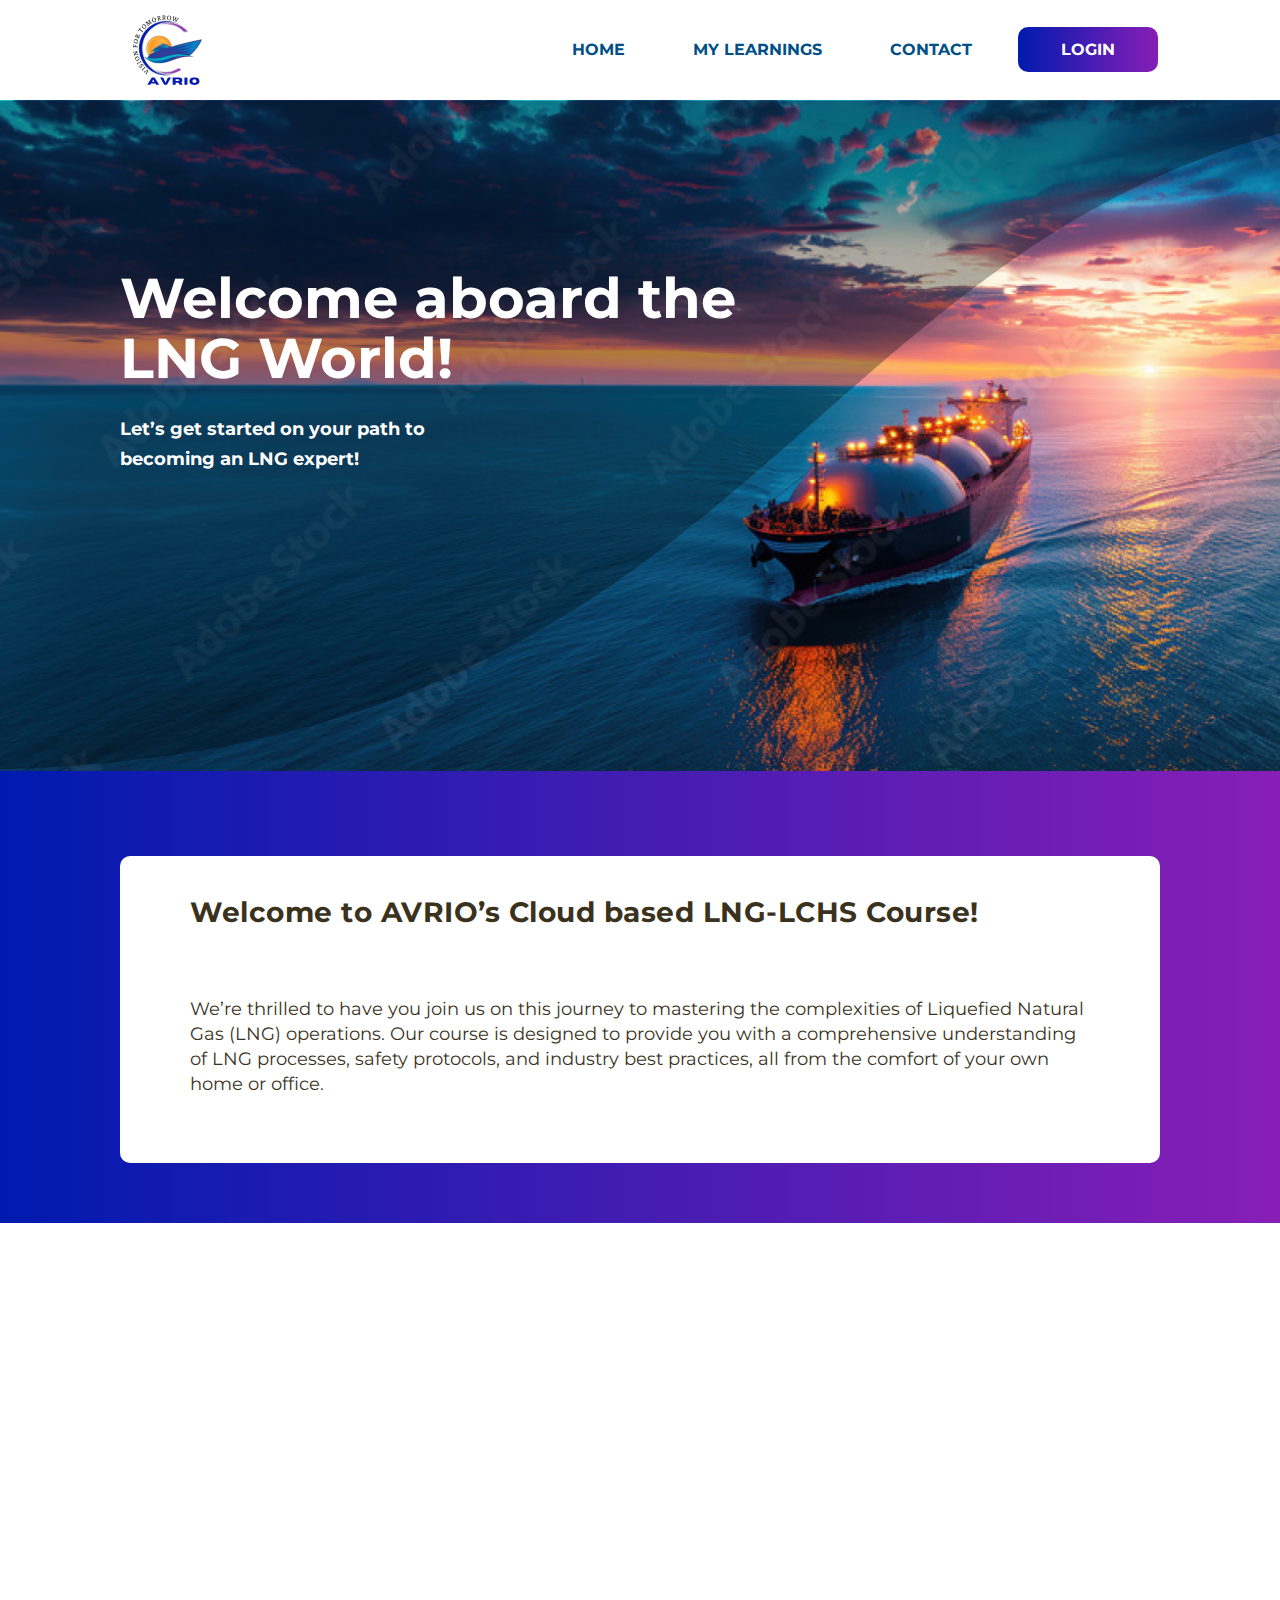
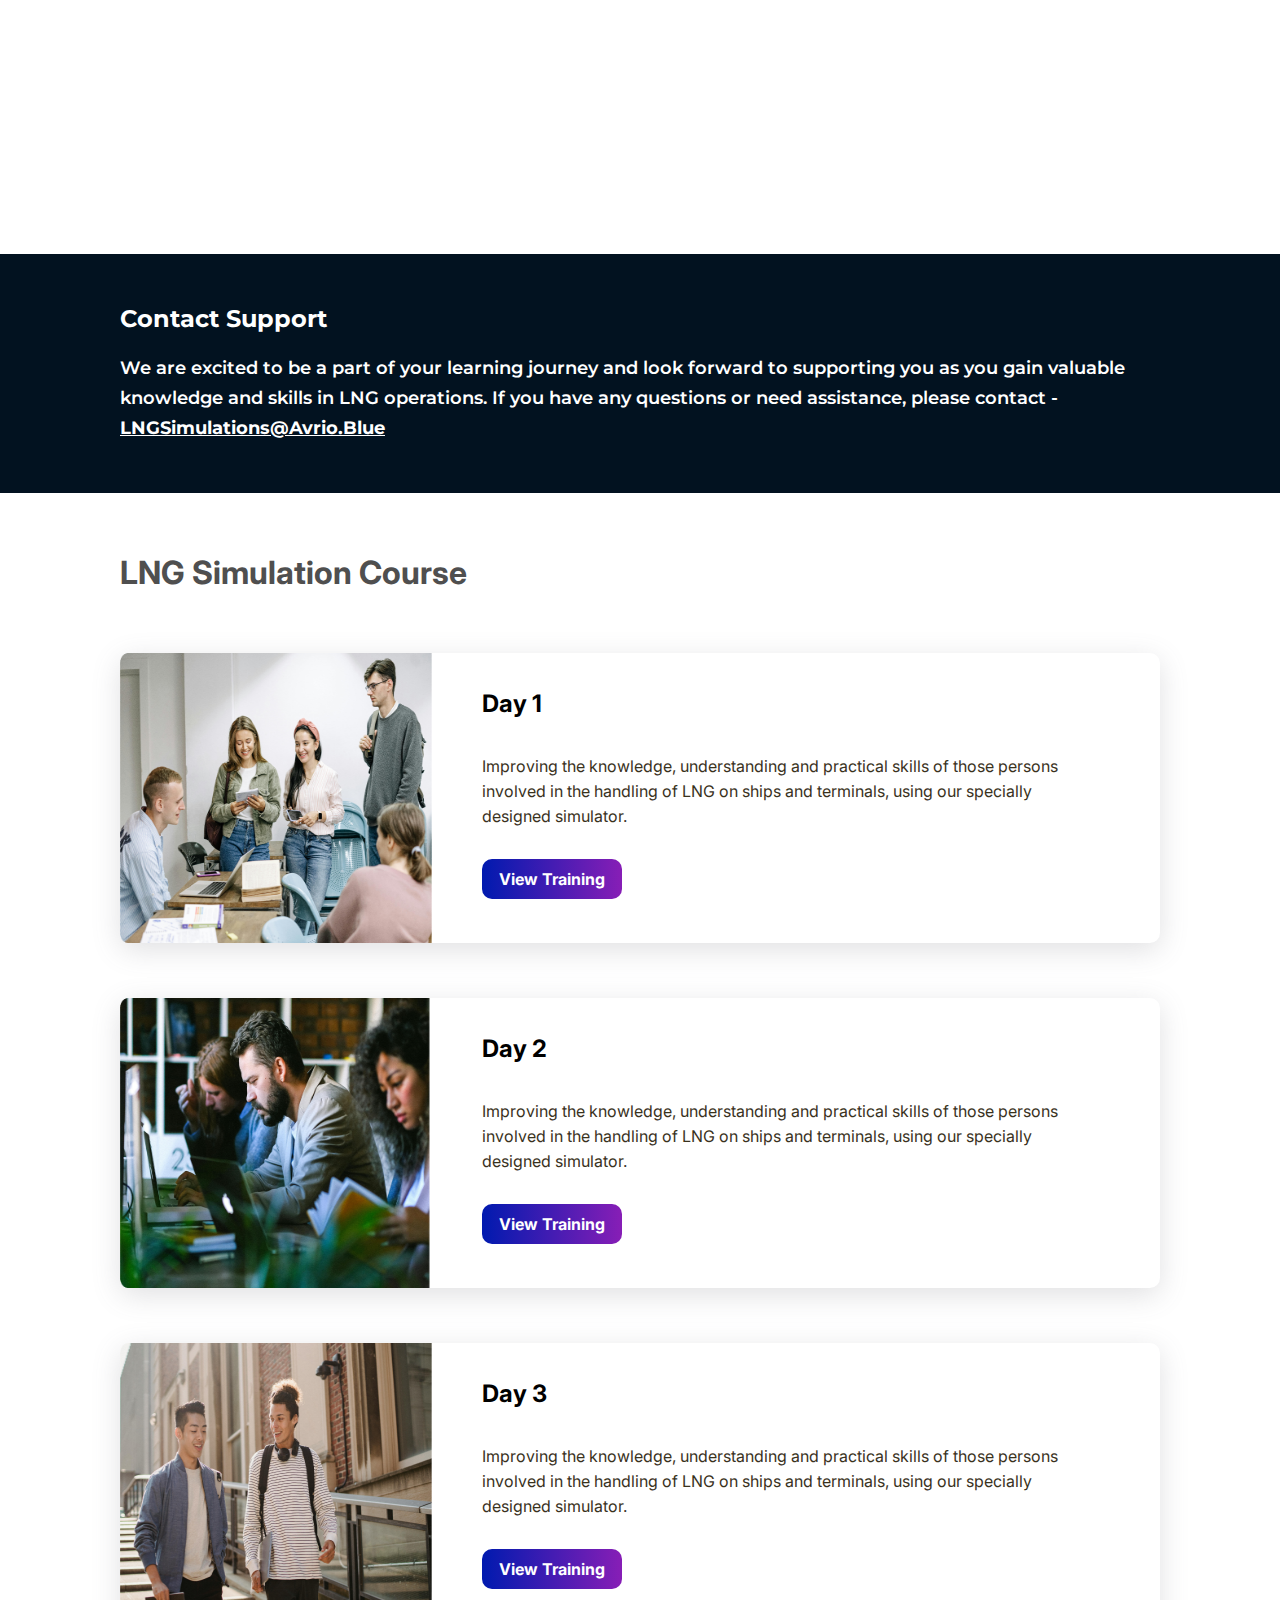
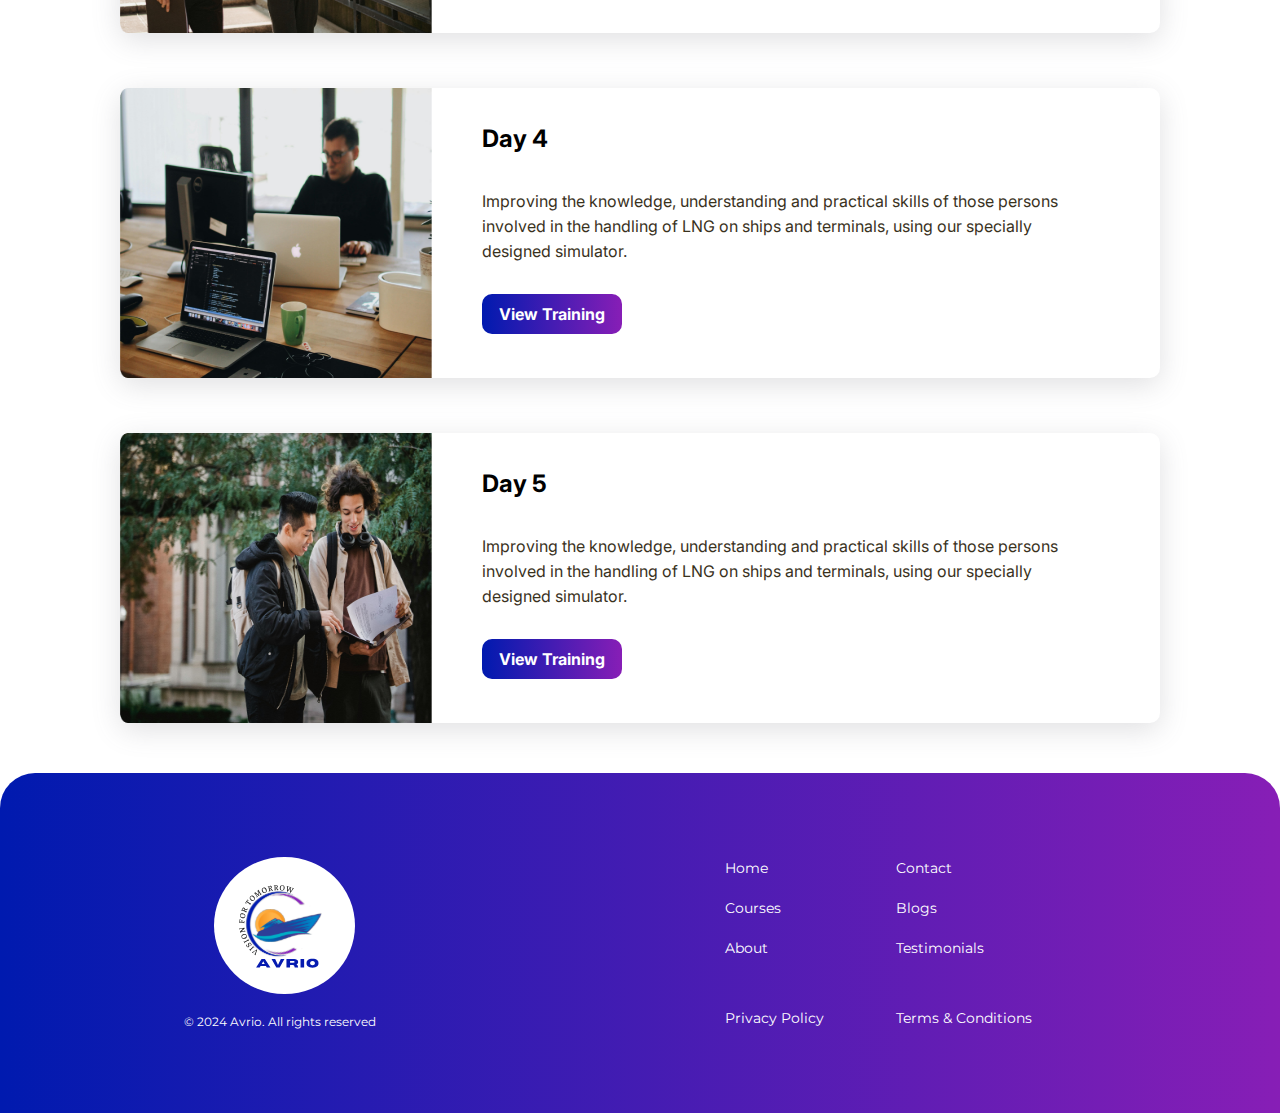
==== course-home.html @ f746afde "styles" ====
<!DOCTYPE html>
<html lang="en">

<head>
    <meta charset="UTF-8">
    <meta name="viewport" content="width=device-width, initial-scale=1.0">
    <title>Course home</title>
    <link rel="stylesheet" href="./styles.css" />
    <link rel="stylesheet" href="https://cdnjs.cloudflare.com/ajax/libs/font-awesome/6.4.0/css/all.min.css">
    <link rel="preconnect" href="https://fonts.googleapis.com">
    <link rel="preconnect" href="https://fonts.gstatic.com" crossorigin>
    <link href="https://fonts.googleapis.com/css2?family=Montserrat:ital,wght@0,100..900;1,100..900&display=swap"
        rel="stylesheet">

    <link rel="preconnect" href="https://fonts.googleapis.com">
    <link rel="preconnect" href="https://fonts.gstatic.com" crossorigin>
    <link
        href="https://fonts.googleapis.com/css2?family=Inter:ital,opsz,wght@0,14..32,100..900;1,14..32,100..900&display=swap"
        rel="stylesheet">
    <link rel="stylesheet" href="https://cdnjs.cloudflare.com/ajax/libs/font-awesome/5.15.4/css/all.min.css">

    <link rel="stylesheet" href="./style.css" />
</head>

<body>
    <nav class="nav">
        <img src="./assets/avrio-logo.svg" alt="">
        <ul>
          <li><a href="./home.html">HOME</a></li>
          <li><a href="./course.html">MY LEARNINGS</a></li>
          <li><a href="./home.html">CONTACT</a></li>
          <li><a href="#">LOGIN</a></li>
        </ul>
        <div class="humbargar">
          <div class="line1"></div>
          <div class="line2"></div>
          <div class="line3"></div>
        </div>
      </nav>


    <!-- hero -->
    <section style="position: relative;">
        <div class="home-2-banner" style="position: relative;">
            <svg xmlns="http://www.w3.org/2000/svg" width="100%" height="100%" fill="none"
                class="absolute bottom-0 left-0">
                <path d="M1540 1C764 3.66758 847.5 704 -111 668.5V341.25V1H1540Z" fill="black" fill-opacity="0.3"
                    stroke="none" />
            </svg>
            <div class="home-hero-text">
                <h1 class="text-white text-[56px] font-bold font-['Montserrat'] leading-[60px] w-[70%]">
                    Welcome aboard the LNG World!
                </h1>
                <p class=" text-white text-lg font-bold font-['Montserrat'] leading-[30px] py-[26px] w-[40%]">
                    Let’s get started on your path to becoming an LNG expert!
                </p>
            </div>
        </div>
    </section>

    <!-- about -->
    <section class="about">
        <div class="wrapper">
            <div class="aboutcontent home2-about" style="margin-top: 0;">
                <h3>
                    Welcome to AVRIO’s Cloud based LNG-LCHS Course!
                </h3>
                <p class="bodycontent">
                    We’re thrilled to have you join us on this journey to mastering the complexities of Liquefied
                    Natural Gas (LNG) operations. Our course is designed to provide you with a comprehensive
                    understanding of LNG processes, safety protocols, and industry best practices, all from the comfort
                    of your own home or office.
                </p>
            </div>
        </div>
    </section>

    <!-- change content on hover -->
    <section>
        <div class="content-container content-bg">
            <div class="left-side">
                <div class="left-heading">What to Expect</div>
                <div class="topic" data-target="topic1">
                    <div class="topic-text">
                        <p>In-Depth Modules
                        </p>
                        <div style="width: 36px; height:36px; color: white; border:2px solid white; border-radius: 50px;  display: flex; justify-content: center; align-items: center; font-weight: 900; transition: transform 0.5s ease; font-family: 'Font Awesome 5 Free';"
                            class="icon">
                            <i class="fas fa-chevron-right"></i>
                        </div>
                    </div>
                </div>
                <div class="topic" data-target="topic2">
                    <div class="topic-text">
                        <p>Interactive
                            Learning</p>
                        <div style="width: 36px; height:36px; color: white; border:2px solid white; border-radius: 50px;  display: flex; justify-content: center; align-items: center; font-weight: 900; transition: transform 0.5s ease; font-family: 'Font Awesome 5 Free';"
                            class="icon">
                            <i class="fas fa-chevron-right"></i>
                        </div>
                    </div>
                </div>
                <div class="topic" data-target="topic3">
                    <div class="topic-text">
                        <p>Flexible Access</p>
                        <div style="width: 36px; height:36px; color: white; border:2px solid white; border-radius: 50px;  display: flex; justify-content: center; align-items: center; font-weight: 900; transition: transform 0.5s ease; font-family: 'Font Awesome 5 Free';"
                            class="icon">
                            <i class="fas fa-chevron-right"></i>
                        </div>
                    </div>
                </div>
                <div class="topic" data-target="topic4" style="border: none;">
                    <div class="topic-text">
                        <p>Certification</p>
                        <div style="width: 36px; height:36px; color: white; border:2px solid white; border-radius: 50px;  display: flex; justify-content: center; align-items: center; font-weight: 900; transition: transform 0.5s ease; font-family: 'Font Awesome 5 Free';"
                            class="icon">
                            <i class="fas fa-chevron-right"></i>
                        </div>
                    </div>
                </div>
            </div>

            <div class="right-side home2-right-gap">
                <div id="topic1" class="right-side-content active">
                    <div class="right-text">
                        <img src="./assets/homework 1.svg" />
                        <h2>In Depth Modules</h2>
                        <p>Our course covers key topics including all LNG operations that are undertaken on the life
                            cycle of a LNG carrier from its Delivery to the Dry dock. Each Day’s module is crafted to
                            deliver detailed insights and practical knowledge essential for anyone working onboard or
                            interested to learn the operations on a LNG Tanker.  </p>
                    </div>
                </div>
                <div id="topic2" class="right-side-content">
                    <div class="right-text">
                        <img src="./assets/Vector.svg" />
                        <h2>Interactive Learning</h2>
                        <p>
                            Engage with interactive content such as Instructional videos and planned simulations that
                            will enhance your learning experience. You will be guided on the finer points that must be
                            kept in mind while carrying out the operations. Our state-of-the-art simulations provide
                            hands-on practice in a virtual environment, allowing you to apply what you’ve learned here
                            in real-world scenarios </p>
                    </div>
                </div>
                <div id="topic3" class="right-side-content">
                    <div class="right-text">
                        <img src="./assets/access-control 1.svg" />
                        <h2>Flexible Access</h2>
                        <p>Enjoy the freedom to learn at your own pace. Our online platform is accessible 24/7, allowing
                            you to fit your learning around your schedule. Whether you’re onboard a vessel or at home,
                            you can progress through the course in a way that works best for you. </p>
                    </div>
                </div>
                <div id="topic4" class="right-side-content">
                    <div class="right-text">
                        <img src="./assets/certificate 1.svg" />
                        <h2>Certification</h2>
                        <p>Upon completion of the course, you will be awarded the certificate that validates proper
                            completion of the course and your expertise in LNG operations. Summary and working trends of
                            each Exercise will also be provided. This credential can enhance your professional profile
                            and understanding to develop further excellence in the field. </p>
                    </div>
                </div>
            </div>
        </div>



        <!-- for tablets -->
        <section class="keybenefit-section content-bg">
            <div class="key-left-heading">What to Expect</div>
    
            <div class="key-accordion">
                <div class="key-accordion-item">
                    <div class="key-accordion-title">
                        In-Depth Modules
                        <div style="width: 36px; height:36px; color: white; border:2px solid white; border-radius: 50px;  display: flex; justify-content: center; align-items: center; font-weight: 900; transition: transform 0.5s ease; font-family: 'Font Awesome 5 Free';"
                            class="icon">
                            <i class="fas fa-chevron-down"></i>
                        </div>
                    </div>
                    <div class="key-accordion-content">
                        <div class="key-right-text">
    
                            <img src="./assets/homework 1.svg" />
                            <p>Our course covers key topics including all LNG operations that are undertaken on the life
                                cycle of a LNG carrier from its Delivery to the Dry dock. Each Day’s module is crafted to
                                deliver detailed insights and practical knowledge essential for anyone working onboard or
                                interested to learn the operations on a LNG Tanker.  </p>
                        </div>
                    </div>
                </div>
    
                <div class="key-accordion-item">
                    <div class="key-accordion-title">
                        Interactive Learning
                        <div style="width: 36px; height:36px; color: white; border:2px solid white; border-radius: 50px;  display: flex; justify-content: center; align-items: center; font-weight: 900; transition: transform 0.5s ease; font-family: 'Font Awesome 5 Free';"
                            class="icon">
                            <i class="fas fa-chevron-down"></i>
                        </div>
                    </div>
                    <div class="key-accordion-content">
                        <div class="key-right-text">
    
                            <img src="./assets/Vector.svg" />
                            <p>
                                Engage with interactive content such as Instructional videos and planned simulations that
                                will enhance your learning experience. You will be guided on the finer points that must be
                                kept in mind while carrying out the operations. Our state-of-the-art simulations provide
                                hands-on practice in a virtual environment, allowing you to apply what you’ve learned here
                                in real-world scenarios </p>
                        </div>
                    </div>
                </div>
    
                <div class="key-accordion-item">
                    <div class="key-accordion-title">
                        Flexible Access
                        <div style="width: 36px; height:36px; color: white; border:2px solid white; border-radius: 50px;  display: flex; justify-content: center; align-items: center; font-weight: 900; transition: transform 0.5s ease; font-family: 'Font Awesome 5 Free';"
                            class="icon">
                            <i class="fas fa-chevron-down"></i>
                        </div>
                    </div>
                    <div class="key-accordion-content">
                        <div class="key-right-text">
    
                            <img src="./assets/access-control 1.svg" />
                            <p>Enjoy the freedom to learn at your own pace. Our online platform is accessible 24/7, allowing
                                you to fit your learning around your schedule. Whether you’re onboard a vessel or at home,
                                you can progress through the course in a way that works best for you. </p>
                        </div>
                    </div>
                </div>
    
                <div class="key-accordion-item">
                    <div class="key-accordion-title">
                        Certification
                        <div style="width: 36px; height:36px; color: white; border:2px solid white; border-radius: 50px;  display: flex; justify-content: center; align-items: center; font-weight: 900; transition: transform 0.5s ease; font-family: 'Font Awesome 5 Free';"
                            class="icon">
                            <i class="fas fa-chevron-down"></i>
                        </div>
                    </div>
                    <div class="key-accordion-content">
                        <div class="key-right-text">
    
                            <img src="./assets/certificate 1.svg" />
                            <p>Upon completion of the course, you will be awarded the certificate that validates proper
                                completion of the course and your expertise in LNG operations. Summary and working trends of
                                each Exercise will also be provided. This credential can enhance your professional profile
                                and understanding to develop further excellence in the field. </p>
                        </div>
                    </div>
                </div>
            </div>
        </section>

        <div class="contact-support">
            <h4 class="contact-support-title">Contact Support</h4>
            <div>
                <span class="contact-support-text">
                    We are excited to be a part of your learning journey and look forward to supporting you as you gain
                    valuable knowledge and skills in LNG operations. If you have any questions or need assistance,
                    please contact -
                </span>
                <span class="contact-support-email">
                    LNGSimulations@Avrio.Blue
                </span>
            </div>
        </div>
    </section>
    <!-- simulation courses -->

    <section class="simulation-course">
        <h2 class="heading">LNG
            Simulation Course</h2>
        <div class="simulation-course-div">
            <div class="course-div">
                <div class="course-img-div">
                    <img src="./assets/day1.png" style="height: 100%; width: 100%;" />
                </div>
                <div class="course-text-div">
                    <h2>Day 1</h2>
                    <p>Improving the knowledge,
                        understanding and practical skills of those persons involved in the handling of LNG on ships and
                        terminals, using our specially designed simulator.</p>
                    <div class="button-container">
                        <div class="button-background"></div>
                        <div class="button-text">View Training</div>
                    </div>
                </div>
            </div>

            <div class="course-div">
                <div class="course-img-div">
                    <img src="./assets/day2.png" style="height: 100%; width: 100%;" />
                </div>
                <div class="course-text-div">
                    <h2>Day 2</h2>
                    <p class="w-[587.35px] text-[#3a321d] text-base font-normal font-['Inter'] leading-[25px]">Improving
                        the knowledge,
                        understanding and practical skills of those persons involved in the handling of LNG on ships and
                        terminals, using our specially designed simulator.</p>
                    <div class="button-container">
                        <div class="button-background"></div>
                        <div class="button-text">View Training</div>
                    </div>
                </div>
            </div>

            <div class="course-div">
                <div class="course-img-div">
                    <img src="./assets/day3.png" style="height: 100%; width: 100%;" />
                </div>
                <div class="course-text-div">
                    <h2>Day 3</h2>
                    <p>Improving the knowledge,
                        understanding and practical skills of those persons involved in the handling of LNG on ships and
                        terminals, using our specially designed simulator.</p>
                    <div class="button-container">
                        <div class="button-background"></div>
                        <div class="button-text">View Training</div>
                    </div>
                </div>
            </div>

            <div class="course-div">
                <div class="course-img-div">
                    <img src="./assets/day4.png" style="height: 100%; width: 100%;" />
                </div>
                <div class="course-text-div">
                    <h2>Day 4</h2>
                    <p>Improving the knowledge,
                        understanding and practical skills of those persons involved in the handling of LNG on ships and
                        terminals, using our specially designed simulator.</p>
                    <div class="button-container">
                        <div class="button-background"></div>
                        <div class="button-text">View Training</div>
                    </div>
                </div>
            </div>

            <div class="course-div">
                <div class="course-img-div">
                    <img src="./assets/day5.png" style="height: 100%; width: 100%;" />
                </div>
                <div class="course-text-div">
                    <h2>Day 5</h2>
                    <p>Improving the knowledge,
                        understanding and practical skills of those persons involved in the handling of LNG on ships and
                        terminals, using our specially designed simulator.</p>
                    <div class="button-container">
                        <div class="button-background"></div>
                        <div class="button-text">View Training</div>
                    </div>
                </div>
            </div>
        </div>
    </section>


    <!-- footer -->
    <footer>
        <div class="wrapper">
            <div class="row">
                <div class="col1">
                    <img src="./assets/avrio-logo.svg" alt="logo">
                    <p class="bodycontent">© 2024 Avrio. All rights reserved</p>
                </div>

                <div class="col2">
                    <ul class="quicklink">
                        <li class="text-white text-sm font-normal font-['Montserrat'] leading-10"><a href="#">Home</a>
                        </li>
                        <li class="text-white text-sm font-normal font-['Montserrat'] leading-10"><a
                                href="#">Courses</a></li>
                        <li class="text-white text-sm font-normal font-['Montserrat'] leading-10"> <a href="#">About</a>
                        </li>
                        <li class="text-white text-sm font-normal font-['Montserrat'] leading-10"> <a href="#">Privacy
                                Policy</a></li>

                    </ul>
                </div>
                <div class="col3">
                    <ul class="quicklink">
                        <li class="text-white text-sm font-normal font-['Montserrat'] leading-10"><a
                                href="#">Contact</a></li>
                        <li class="text-white text-sm font-normal font-['Montserrat'] leading-10"><a href="#">Blogs</a>
                        </li>
                        <li class="text-white text-sm font-normal font-['Montserrat'] leading-10"> <a
                                href="#">Testimonials</a></li>
                        <li class="text-white text-sm font-normal font-['Montserrat'] leading-10"> <a href="#">Terms &
                                Conditions</a></li>

                    </ul>
                </div>
            </div>
        </div>
    </footer>








    <script src="./script.js"></script>
    <script>
        // JavaScript to handle topic switching
        const topics = document.querySelectorAll('.left-side .topic');
        const contents = document.querySelectorAll('.right-side-content');

        // Default content (first topic)
        const defaultContent = document.querySelector('#topic1');
        const defaultTopic = document.querySelector('[data-target="topic1"]');
        defaultContent.classList.add('active');
        defaultTopic.classList.add('rotated');

        topics.forEach(topic => {
            topic.addEventListener('mouseover', function () {
                const targetId = this.getAttribute('data-target');

                // Remove active and rotated classes from all topics
                topics.forEach(t => {
                    t.classList.remove('rotated');
                });
                contents.forEach(content => {
                    content.classList.remove('active');
                });

                // Add active class to the target content and rotated class to the hovered topic
                document.getElementById(targetId).classList.add('active');
                this.classList.add('rotated');
            });

            topic.addEventListener('mouseleave', function () {
                // Show the default content again when mouse leaves
                contents.forEach(content => {
                    content.classList.remove('active');
                });
                defaultContent.classList.add('active');

                // Ensure only the default topic has the rotated class
                topics.forEach(t => {
                    t.classList.remove('rotated');
                });
                defaultTopic.classList.add('rotated');
            });
        });





        // navbar
        let button=document.querySelector(".humbargar");
let menu=document.querySelector(".nav ul");
button.addEventListener("click", ()=>{
  menu.classList.toggle("display");
  button.children[0].classList.toggle("toggle1");
  button.children[1].classList.toggle("toggle2");
  button.children[2].classList.toggle("toggle3");
});

    </script>
</body>

</html>
---- style.css ----
* {
    padding: 0;
    margin: 0;
    box-sizing: border-box;
  }

  body{
    overflow-x: hidden;
  }
  /* 
  .custom-nav {
    height: 99px;
    background-color: white;
    backdrop-filter: blur(30px);
    display: flex;
    justify-content: space-between;
    padding-left: 7rem;
    padding-right: 7rem;
    align-items: center;
    margin-left: auto;
    margin-right: auto;
    position: fixed; 
    top: 0; 
    width: 100%; 
    z-index: 1000;
  }
  
  .logo {
      width: 103.56px;
      height: 101.56px;
    }
  
  .nav-links-container {
    display: flex;
    gap: 40px;
    align-items: center;
    justify-content: center;
    height: 29px;
  }
  
  .nav-links {
    list-style: none;
    display: flex;
    flex-direction: row;
    gap: 60px;
  }
  
  .nav-item {
    width: auto;
    height: 29px;
    text-align: center;
    color: #005087;
    font-size: 1rem;
    font-weight: bold;
    font-family: "Montserrat", sans-serif;
  }
  
  .nav-item a {
    text-decoration: none;
    color: #005087;
  }
  
  .login-button {
    width: 140px;
    height: 45px;
    background: linear-gradient(to right, #001aaf, #871eb6);
    border-radius: 10px;
    text-align: center;
    color: white;
    font-size: 1rem;
    font-weight: bold;
    font-family: "Montserrat", sans-serif;
    border: none;
    cursor: pointer;
    display: flex;
    justify-content: center;
    align-items: center;
  } */
  
  /* hero section */
  
  .hero {
    margin-top: 100px;
    position: relative;
  }
  
  .banner {
    background-image: url("./assets/ship.png");
    background-repeat: no-repeat;
    background-position: center;
    background-size: cover;
    position: relative;
    /* height: 671px; */
    height: 90vh;
  }
  
  .hero-svg {
    position: absolute;
    bottom: 0;
    left: 0;
  }
  
  .hero-text {
    position: absolute;
    top: 25%;
    left: 0;
    margin-left: 120px;
    z-index: 20;
    color: white;
  }
  
  .hero-text h1 {
    color: white;
    font-size: 56px;
    font-weight: bold;
    font-family: "Montserrat", sans-serif;
    line-height: 60px;
    padding-bottom: 26px;
  }
  
  .hero-text h3 {
    color: white;
    font-size: 18px;
    font-weight: normal;
    font-family: "Montserrat", sans-serif;
    line-height: 30px;
    padding-bottom: 56px;
    width: 60%;
  }
  
  /* button */
  .button-container {
    width: 140px;
    height: 40px;
    position: relative;
  }
  
  .button-background {
    width: 100%;
    height: 100%;
    position: absolute;
    background: linear-gradient(90deg, #001aaf 0%, #871eb6 100%);
    border-radius: 10px;
  }
  
  .button-text {
    width: 100%;
    height: 100%;
    position: absolute;
    top: 0;
    left: 0;
    display: flex;
    align-items: center;
    justify-content: center;
    text-align: center;
    color: white;
    font-size: 16px;
    font-family: "Inter", sans-serif;
    font-weight: 700;
  }
  
  /* about */
  
  .about {
    background: linear-gradient(90deg, #001aaf 0%, #871eb6 100%);
    position: relative;
    padding-top: 85px;
    z-index: 1;
    padding-bottom: 60px;
  }
  
  .hr {
    height: 1.5px;
    border: none;
    background-color: #ccc;
    margin: 5px 0px;
  }
  
  .aboutcontent {
    border-radius: 10px;
    background-color: white;
    padding: 36px 70px 36px 70px;
    margin-top: -140px;
    z-index: 8;
    position: relative;
    margin-left: 120px;
    margin-right: 120px;
  }
  
  .aboutcontent p {
    margin-bottom: 20px;
    color: #3a321d;
    font-size: 16px;
    font-weight: normal;
    font-family: "Montserrat", sans-serif;
    line-height: 25px;
    padding-top: 10px;
    padding-bottom: 10px;
  }
  
  .aboutcontent h3 {
    color: #3a321d;
    font-size: 28px;
    font-weight: bold;
    font-family: "Montserrat", sans-serif;
    line-height: 40px; /* Tailwind leading-10 */
    padding-bottom: 15px;
    letter-spacing: 0.5px;
  }
  
  /* offered courses */
  .offered-course {
    margin: 50px 120px 50px 120px;
  }
  
  .offered-course h3 {
    color: #3a321d;
    font-family: "Montserrat", sans-serif;
    font-size: 32px;
    font-weight: bold;
    line-height: 20px;
    margin-bottom: 40px;
  }
  
  .offered-course-container {
    display: flex;
    width: 100%;
    border: 1px solid #ccc;
    border-radius: 10px;
    height: 499px;
    transition: box-shadow 0.3s ease;
  }
  
  .offered-course-container:hover {
    box-shadow: rgba(100, 100, 111, 0.2) 0px 7px 29px 0px;
  }
  
  .img-div {
    height: 499px;
    width: 38%;
  }
  
  .img-div img {
    width: 100%;
    height: 499px;
  }
  
  .text-div {
    width: 62%;
    padding: 50px;
    display: flex;
    flex-direction: column;
    justify-content: space-between;
  }
  
  .text-div h4 {
    color: #3a321d;
    font-family: "Montserrat", sans-serif;
    font-size: 24px;
    font-weight: bold;
    line-height: 40px;
  }
  
  .text-div p {
    color: #3a321d;
    font-family: "Montserrat", sans-serif;
    font-size: 18px;
    line-height: 25px;
    width: 90%;
  }
  
  .text-div button {
    width: 142.15px;
    height: 61.94px;
    background: linear-gradient(to right, #001aaf, #871eb6);
    border-radius: 10px;
    text-align: center;
    color: white;
    font-size: 16px; /* Tailwind text-base */
    font-weight: bold;
    font-family: "Montserrat", sans-serif;
    border: none;
  }
  
  /* testimonial */
  
  .testimonial-bg {
    background-image: url("./assets/Testimonials.jpeg");
    background-repeat: no-repeat;
    background-position: center;
    background-size: cover;
    height: 631px;
    position: relative;
    padding: 0 25px;
  }
  
  .testimonial .heading {
    color: #fff;
    font-family: "Montserrat", sans-serif;
    font-size: 32px;
    font-weight: bold;
    line-height: 20px;
    margin-left: 120px;
    padding-top: 50px;
    padding-bottom: 50px;
  }
  
  .section {
    position: relative;
    width: 100%;
    margin-top: 20px;
  }
  
  .swiper-wrapper {
    align-items: center;
  }
  
  .swiper {
    width: 82vw;
    /* margin: 0 120px; */
  }
  
  .swiper-wrapper .card {
    width: 400px;
    background: white;
    box-shadow: 0px 24px 32px rgba(43.55, 99.24, 229.19, 0.08);
    border-radius: 10px;
    padding: 70px 56px;
    display: flex;
    justify-content: center;
    align-items: center;
    text-align: center;
  }
  
  .card h2 {
    width: 18rem; /* Equivalent to w-72 */
    text-align: center;
    color: #3a321d;
    font-size: 22px;
    font-weight: 800; /* Tailwind's font-extrabold */
    font-family: "Montserrat", sans-serif;
  }
  
  .card p {
    width: 292px;
    height: 141px;
    text-align: center;
    color: rgba(58, 50, 29, 0.9); /* Equivalent to #3a321d/90 */
    font-size: 14px; /* Equivalent to text-sm */
    font-weight: normal;
    font-family: "Montserrat", sans-serif;
    line-height: 25px;
    letter-spacing: 0.05em; /* Tailwind's tracking-wide */
  }
  
  .card h3 {
    text-align: center;
    color: #3a321d;
    font-size: 14px; /* Equivalent to text-sm */
    font-weight: 800; /* Tailwind's font-extrabold */
    font-family: "Montserrat", sans-serif;
  }
  
  .card span {
    text-align: center;
    color: #3a321d;
    font-size: 12px; /* Equivalent to text-xs */
    font-weight: normal;
    font-family: "Montserrat", sans-serif;
  }
  
  .content p {
    margin: 50px 0 30px 0;
  }
  
  .swiper-button-next,
  .swiper-button-prev {
    opacity: 1;
    color: white;
    transition: all 0.3s ease;
    width: 65px !important;
    height: 62px !important;
  }
  
  /* client section */
  .clients {
    margin: 80px 0;
  }
  
  .client-text {
    margin: 0 120px;
  }
  
  .client-text h3 {
    color: #3a321d;
    font-family: "Montserrat", sans-serif;
    font-size: 32px;
    font-weight: bold;
    line-height: 20px;
  }
  
  .client-text p {
    color: #3a321d;
    font-family: "Montserrat", sans-serif;
    font-size: 18px;
    font-weight: normal;
    line-height: 32px;
    padding-top: 30px;
    padding-bottom: 30px;
    width: 70%;
  }
  
  @keyframes slide {
    from {
      transform: translateX(0);
    }
  
    to {
      transform: translateX(-100%);
    }
  }
  
  .logos {
    overflow: hidden;
    background-color: #f6f8f9;
    white-space: nowrap;
    position: relative;
  }
  
  .logos-slide {
    align-items: center;
    display: inline-flex;
    animation: slide 12s linear infinite;
    padding: 10px 0;
  }
  
  .logos-slide img {
    /* display: inline-block; */
    margin: 0 40px;
    height: 100%;
    position: relative;
  }
  
  .logos-slide span {
    display: block;
    width: 1px; /* Width of the vertical line */
    height: 100px; /* Adjust based on your design */
    background-color: lightgray; /* Color of the vertical line */
    /* margin: 0 10px;  */
  }
  
  /*-----blog post----*/
  .blog-main {
    margin: 50px 120px;
  }
  
  .blog-heading {
    color: #3a321d;
    font-family: "Montserrat", sans-serif;
    font-size: 32px;
    font-weight: bold;
    line-height: 20px;
    padding-bottom: 50px;
  }
  
  .blog-posts {
    display: grid;
    gap: 20px;
    grid-template-columns: repeat(4, 1fr);
    overflow-x: auto;
    scrollbar-width: none;
    margin-bottom: 15px;
    border-radius: 10px;
  }
  
  .post {
    position: relative;
    overflow: hidden;
    width: 700px;
    border-radius: 10px;
    height: 380px;
  }
  
  .post img {
    width: 100%;
    height: 100%;
  }
  
  .post h3 {
    position: absolute;
    left: 5%;
    bottom: 8%;
    color: #fff;
    padding: 10px 0;
  }
  
  .post-category {
    /* display: inline-block; */
    padding: 1px 10px;
    position: absolute;
    bottom: 19%;
    left: 5%;
    border-radius: 5px;
  }
  
  .post-category p {
    opacity: 0.8;
    color: black;
    font-family: "Montserrat", sans-serif;
    font-size: 8px;
    font-weight: bold;
    text-transform: uppercase;
    line-height: 18px;
    letter-spacing: -0.015em;
  }
  
  .post-title {
    color: white;
    font-family: "Montserrat", sans-serif;
    font-size: 1.25rem;
    font-weight: bold;
    line-height: 1.5;
  }
  
  .post-date {
    position: absolute;
    bottom: 5%;
    left: 5%;
    opacity: 0.8;
    color: white;
    font-family: "Montserrat", sans-serif;
    font-size: 0.875rem; /* Tailwind's text-sm */
    font-weight: bold;
    line-height: 18px;
  }
  
  .scrollbar {
    height: 24px;
    width: 100%;
    display: flex;
    align-items: center;
  }
  
  .scrollbartrack {
    height: 0.625rem;
    width: 100%;
    background: #dad4d4;
    position: relative;
    border-radius: 4px;
  }
  
  .scrollbar .scrollthumb:active {
    cursor: grabbing;
    height: 8px;
  }
  
  .scrollthumb {
    position: absolute;
    height: 100%;
    width: 100px;
    background: linear-gradient(90deg, #001aaf 0%, #871eb6 100%);
    border-radius: inherit;
    cursor: grab;
    left: 0;
  }
  
  .scrollthumb::after {
    content: "";
    position: absolute;
    left: 0;
    right: 0;
    top: -10px;
    bottom: -10px;
  }
  
  /* footer */
  
  footer {
    background: linear-gradient(90deg, #001aaf 0%, #871eb6 100%);
    padding: 75px 13.38rem;
    margin-top: 50px;
    border-top-left-radius: 35px;
    border-top-right-radius: 35px;
  }
  
  footer .row {
    display: flex;
  }
  
  footer .row .col1 {
    width: 60%;
    display: flex;
    gap: 20px;
    flex-direction: column;
    justify-content: center;
  }
  
  .col1 p {
    font-family: "Montserrat", sans-serif;
    font-size: 0.75rem;
    font-weight: normal;
  }
  
  .col2,
  .col3 {
    width: 20%;
  }
  
  .quicklink li {
    color: white;
    font-family: "Montserrat", sans-serif;
    font-size: 14px;
    font-weight: normal;
    line-height: 2.5rem;
  }
  
  .quicklink a {
    text-decoration: none;
    color: white;
  }
  
  footer .row .col1 p {
    color: white;
    margin-left: -30px;
  }
  
  footer img {
    border-radius: 50%;
    background-color: white;
    width: 140.44px;
    height: 137px;
  }
  
  footer ul {
    line-height: 2.5em;
    list-style: none;
  }
  
  footer ul li:last-child {
    margin-top: 30px;
  }
  
  /* course page  */
  /* model */
  
  .modal {
    display: none;
    position: fixed;
    z-index: 9999;
    left: 50%;
    top: 50%;
    transform: translate(-50%, -50%);
    width: 100%;
    height: 100%;
    background-color: rgba(0, 0, 0, 0.4);
    overflow: auto;
  }
  
  .modal-content {
    position: relative;
    background-color: white;
    margin: 5% auto;
    /* padding: 40px 50px; */
    border: 1px solid #888;
    width: 60%;
    border-radius: 20px;
    max-width: 830px;
  }
  
  .project-detail {
    position: relative;
    z-index: 1;
    display: flex;
    flex-direction: column;
    justify-content: center;
    gap: 20px;
    background-color: white;
    box-shadow: rgba(100, 100, 111, 0.2) 0px 7px 29px 0px;
    border-radius: 20px;
    /* margin: 100px 120px; */
    padding: 30px 50px;
    /* margin: 60px; */
    margin: 100px 120px;
  }
  
  .project-detail h4 {
    height: 3rem;
    text-align: center;
    color: #666666;
    font-family: "Montserrat", sans-serif;
    font-size: 1.125rem;
    font-weight: bold;
  }
  
  .project-detail form {
    margin-top: 20px;
    display: flex;
    flex-direction: column;
    gap: 30px;
    justify-content: center;
    align-items: center;
  }
  
  .project-detail form input,
  .project-detail form textarea,
  .select-div {
    border: 1px solid #cccccc;
    width: 100%;
    padding: 10px 20px;
    border-radius: 5px;
    box-sizing: border-box;
  }
  
  .project-detail form textarea {
    height: 6.45rem;
  }
  
  .project-detail form input::placeholder,
  .project-detail form textarea::placeholder {
    color: #666;
  }
  
  .project-detail select {
    width: 100%;
    color: #666;
    border: none;
  }
  
  .project-detail button {
    width: 150px;
    padding: 5px 20px;
    border-radius: 10px;
    color: white;
    background: linear-gradient(90deg, #001aaf 0%, #871eb6 100%);
  }
  
  .close {
    color: #aaa;
    float: right;
    font-weight: bold;
    margin-right: -10px;
  }
  
  .close svg {
    transform: scale(0.6);
  }
  
  .close:hover,
  .close:focus {
    color: black;
    text-decoration: none;
    cursor: pointer;
  }
  
  body.modal-open {
    overflow: hidden;
  }
  
  .modal-open .modal {
    overflow-y: auto;
  }
  
  .svg {
    position: absolute;
    z-index: 0;
    bottom: 0;
    left: 0;
    border-radius: 0 0 20px 20px;
  }
  
  .placeholder {
    color: #666666;
    font-family: "Montserrat", sans-serif;
    font-size: 0.875rem; /* Tailwind's text-sm, equivalent to 14px */
    font-weight: bold;
  }
  
  .form-button {
    width: 200px;
    height: 40px;
    position: relative;
  }
  
  .form-button .background {
    width: 200px;
    height: 40px;
    position: absolute;
    top: 0;
    left: 0;
    background: linear-gradient(to right, #001aaf, #871eb6);
    border-radius: 10px;
  }
  
  .form-button .text {
    width: 200px;
    height: 25.78px;
    position: absolute;
    top: 7.11px;
    left: 0;
    text-align: center;
    color: white;
    font-size: 16px;
    font-weight: bold;
    font-family: "Montserrat", sans-serif;
  }
  
  /* hero section */
  
  .course-banner {
    background-image: url("./assets/course-banner.png");
    background-repeat: no-repeat;
    background-position: center;
    background-size: cover;
    /* height: 671px; */
    height: 90vh;
    margin-top: 100px;
  }
  
  .course-hero-text {
    position: absolute;
    top: 25%;
    left: 0;
    margin-left: 120px;
    z-index: 20;
    color: white;
  }
  
  .course-hero-text h1 {
    color: white;
    font-family: "Montserrat", sans-serif;
    font-size: 3.5rem;
    font-weight: bold;
    line-height: 60px;
    width: 65%;
    padding-bottom: 26px;
  }
  
  .course-hero-text h3 {
    color: white;
    font-family: "Montserrat", sans-serif;
    font-size: 1.125rem;
    font-weight: bold;
    line-height: 30px;
    padding-bottom: 56px;
    width: 40%;
  }
  
  .courses {
    margin: 50px 120px;
  }
  
  .course-card {
    display: flex;
    width: 100%;
    border-radius: 10px;
    height: 413px;
    border: 1px solid #ccc;
    transition: box-shadow 0.3s ease;
  }
  
  .course-card:hover {
    box-shadow: rgba(100, 100, 111, 0.2) 0px 7px 29px 0px;
  }
  
  .course-card .img-div {
    height: 413px;
    width: 40%;
  }
  
  .course-card .img-div img {
    width: 100%;
    height: 413px;
  }
  
  .course-card .text-div {
    width: 60%;
    padding: 30px 50px;
    display: flex;
    flex-direction: column;
    justify-content: space-between;
  }
  
  .course-card .text-div h2 {
    color: #3a321d;
    font-family: "Montserrat", sans-serif;
    font-size: 24px;
    font-weight: bold;
    line-height: 40px;
  }
  
  .course-card .text-div p {
    color: #3a321d;
    font-family: "Montserrat", sans-serif;
    font-size: 18px;
    font-weight: normal;
    line-height: 25px;
    margin-top: -10px;
  }
  
  .course-card .text-div button {
    width: 142.15px;
    height: 61.94px;
    background: linear-gradient(to right, #001aaf, #871eb6);
    border-radius: 10px;
    text-align: center;
    color: white;
    font-size: 16px;
    font-weight: bold;
    font-family: "Montserrat", sans-serif;
  }
  
  .container-ship {
    background-image: url("./assets/Key\ Features.jpeg");
    background-repeat: no-repeat;
    background-position: center;
    background-size: cover;
    height: 23.9375rem;
  }
  
  /* course list */
  
  .content-container {
    display: grid;
    grid-template-columns: 1.1fr 1fr;
    background: linear-gradient(90deg, #001aaf 0%, #871eb6 100%);
    border: 3px solid white;
  }
  
  .left-side {
    overflow-y: auto;
    border-right: 3px solid white;
  }
  
  .left-heading {
    color: white;
    font-family: "Montserrat", sans-serif;
    font-size: 42px;
    font-weight: bold;
    line-height: 1.25;
  }
  
  .left-side > div {
    padding: 38px 38px 38px 120px;
    border-bottom: 3px solid white;
  }
  
  .right-side {
    padding: 20px;
    display: flex;
    flex-direction: column;
    justify-content: center;
  }
  
  .right-side-content {
    display: none;
  }
  
  .right-side-content.active {
    display: block;
  }
  
  .right-gap {
    margin-left: 50px;
    margin-right: 75px;
  }
  
  .home2-right-gap {
    margin: 50px 120px 50px 50px;
  }
  
  .right-text {
    display: flex;
    flex-direction: column;
    gap: 30px;
  }
  
  .right-text img {
    width: 6rem;
    height: 6rem;
  }
  
  .right-text h2 {
    color: white;
    font-family: "Montserrat", sans-serif;
    font-size: 32px;
    font-weight: bold;
    line-height: 2.8125rem;
  }
  
  .right-text p {
    color: white;
    font-family: "Montserrat", sans-serif;
    font-size: 1.125rem; /* Equivalent to 18px */
    font-weight: bold;
    line-height: 1.5625rem; /* Equivalent to 25px */
  }
  
  .topic {
    display: flex;
  }
  
  .topic i {
    transition: transform 0.3s ease;
  }
  
  .topic:hover i {
    transform: rotate(180deg);
  }
  
  .topic.rotated i {
    transform: rotate(180deg);
  }
  
  .topic-text {
    display: flex;
    justify-content: space-between;
    width: 100%;
  }
  
  .topic-text p {
    color: white;
    font-family: "Montserrat", sans-serif;
    font-size: 32px;
    font-weight: bold;
    line-height: 2.8125rem;
  }



  /* key benefits for tablet*/

  .keybenefit-section{
    display: none;
    background: linear-gradient(90deg, #001aaf 0%, #871eb6 100%);
    padding: 50px 70px;
  }

    
  .key-left-heading {
    color: white;
    font-family: "Montserrat", sans-serif;
    font-size: 42px;
    font-weight: bold;
    line-height: 1.25;
    margin-bottom: 50px;
    /* margin: 0 70px; */
  }

  .key-accordion {
      max-width: 100%;
      /* margin: 0 70px; */
    }
    
    .key-accordion-item {
     border: 2px solid white;
    }
    
    .key-accordion-title {
      padding: 20px;
      cursor: pointer;
      display: flex;
      justify-content: space-between;
      align-items: center;
      color: white;
      font-family: "Montserrat", sans-serif;
      font-size: 24px;
      font-weight: bold;
      line-height: 1.25;
    }
    
    .key-accordion-title i {
      transition: transform 0.3s ease;
      color : white;
    }
    
    .key-accordion-content {
      display: none;
      font-size : 1.2rem;
      padding: 20px;
    }
    
    .key-accordion-item.active .key-accordion-content {
      display: block;
    }
    
    .active .fas.fa-chevron-down {
      transform: rotate(180deg);
    }

    .key-right-text{
        display: flex;
        flex-direction: column;
        gap: 40px;
    }
  
    .key-right-text img {
      width: 6rem;
      height: 6rem;
    }
    
    
    .key-right-text p {
      color: white;
      font-family: "Montserrat", sans-serif;
      font-size: 1.125rem; /* Equivalent to 18px */
      font-weight: bold;
      line-height: 1.5625rem; /* Equivalent to 25px */
    }




  
  /* key feature */
  .container-ship {
    background-image: url("./assets/Key\ Features.jpeg");
    background-repeat: no-repeat;
    background-position: center;
    background-size: cover;
    height: 23.9375rem;
  }
  
  .container-ship h1 {
    color: white;
    font-family: "Montserrat", sans-serif;
    font-size: 2.25rem; /* Equivalent to 36px */
    font-weight: bold;
    line-height: normal; /* Tailwind's leading-normal is equivalent to normal line-height */
    padding-top: 150px;
    margin-left: 120px;
  }
  
  .key-feature {
    background-color: white;
    position: relative;
    padding-top: 10px;
    z-index: 1;
    padding-bottom: 160px;
  }
  
  .key-feature-text {
    position: relative;
    z-index: 8;
    background-color: white;
    border-radius: 15px;
    padding: 3rem 3.38rem;
    padding-bottom: 60px;
    margin: -160px 120px;
    box-shadow: 0px 24px 32px 0px rgba(44, 99, 229, 0.08);
  }
  
  .key-feature-text h3 {
    color: #272726;
    font-family: "Montserrat", sans-serif;
    font-size: 26px;
    font-weight: bold;
    line-height: 2.5rem;
    padding-bottom: 25px;
  }
  
  .key-feature-text p {
    width: 1075px;
    height: 87px;
    color: #3a321d;
    font-family: "Montserrat", sans-serif;
    font-size: 18px;
    font-weight: normal;
    line-height: 30px;
  }
  
  /* accordion */
  
  .accordion {
    background-image: url("./assets/who's\ it\ for.jpeg");
    background-repeat: no-repeat;
    background-position: center;
    background-size: cover;
    height: 68.625rem;
    margin-bottom: -80px;
    padding: 50px 120px;
  }
  
  .accordion-main {
    height: 59.08694rem;
    padding: 50px 65px;
    border-radius: 10px;
  }
  
  .accordion-container {
    width: 100%;
    display: flex;
    flex-direction: column;
    gap: 15px;
  }
  
  .accordion-item {
    margin-bottom: 10px;
    overflow: hidden;
    transition: box-shadow 0.3s ease;
  }
  
  .accordion-item.active {
  }
  
  .accordion-title {
    margin: 0 15px;
    padding: 15px 0;
    cursor: pointer;
    font-family: "Montserrat", sans-serif;
    font-size: 36px;
    font-weight: 600;
    transition: font-size 0.3s ease;
    color: #fbf2eb;
    border-bottom: 3px solid white;
    width: max-content;
    letter-spacing: 0;
    line-height: 45px;
  }
  
  .accordion-title:hover,
  .accordion-item.active .accordion-title {
    font-size: 56px;
  }
  
  .accordion-content {
    display: none;
    padding: 15px 15px 0 15px;
  }
  
  .accordion-content p {
    margin: 0;
    color: #fbf2eb;
    font-family: "Montserrat", sans-serif;
    font-size: 18px;
    font-weight: bold;
    line-height: 1.75rem;
  }
  
  .accordion-item.active .accordion-content {
    display: block;
  }
  
  .button-div {
    display: flex;
    flex-direction: row;
    gap: 20px;
    margin-top: 50px;
  }
  
  .button-div button {
    width: 142.15px;
    height: 61.94px;
    background: linear-gradient(to right, #001aaf, #871eb6);
    border-radius: 10px;
    color: #fff;
    text-align: center;
    font-family: "Montserrat", sans-serif;
    font-size: 16px;
    font-weight: bold;
    line-height: normal;
    border: none;
  }
  
  /* home 2 */
  
  .home-2-banner {
    background-image: url("./assets/home-2-banner.png");
    background-repeat: no-repeat;
    background-position: center;
    background-size: cover;
    height: 671px;
    margin-top: 100px;
  }
  
  .home-hero-text {
    position: absolute;
    top: 25%;
    left: 0;
    margin-left: 120px;
    z-index: 20;
    color: white;
  }
  
  .home-hero-text h1 {
    color: white;
    font-size: 56px;
    font-weight: bold;
    font-family: "Montserrat", sans-serif;
    line-height: 60px;
    width: 70%;
  }
  
  .home-hero-text p {
    color: white;
    font-size: 1.125rem;
    font-weight: bold;
    font-family: "Montserrat", sans-serif;
    line-height: 30px;
    padding-top: 26px;
    padding-bottom: 26px;
    width: 40%;
  }
  
  .home2-about h3 {
    color: #3a321d;
    font-size: 28px;
    font-weight: bold;
    font-family: "Montserrat", sans-serif;
    line-height: 2.5rem;
    padding-bottom: 55px;
  }
  
  .home2-about p {
    color: #3a321d;
    font-size: 1.125rem;
    font-weight: normal;
    font-family: "Montserrat", sans-serif;
    line-height: 25px;
  }
  
  .content-bg {
    background-image: url("./assets/What\ to\ expect\ 2.jpeg");
    background-repeat: no-repeat;
    background-position: center;
    background-size: cover;
  }
  
  .simulation-course {
    margin: 50px 120px;
  }
  
  .simulation-course .heading {
    margin: 60px 0;
    width: 511px;
    color: #4f4f4f;
    font-size: 32px;
    font-weight: bold;
    font-family: "Inter", sans-serif;
    line-height: 1.25;
  }
  
  .simulation-course-div {
    display: flex;
    flex-direction: column;
    gap: 55px;
  }
  
  .course-div {
    display: flex;
    border-radius: 10px;
    box-shadow: rgba(100, 100, 111, 0.2) 0px 7px 29px 0px;
    height: 290px;
  }
  
  .course-img-div {
    width: 30%;
  }
  
  .course-text-div {
    width: 60%;
    display: flex;
    flex-direction: column;
    gap: 30px;
    padding: 3% 50px;
  }
  
  .course-text-div h2 {
    font-family: "Inter", sans-serif;
    font-size: 24px;
    font-weight: bold;
    line-height: 40px;
    text-align: left;
  }
  
  .course-text-div p {
    width: 587.35px;
    color: #3a321d;
    font-size: 16px;
    font-weight: normal;
    font-family: "Inter", sans-serif;
    line-height: 25px;
  }
  
  .underline-text {
    width: max-content;
    position: relative;
  }
  
  .underline-text::after {
    content: "";
    position: absolute;
    bottom: -5px;
    height: 4px;
    width: 100%;
    left: 0;
    background-color: white;
  }
  
  .contact-support {
    background-color: #021220;
    padding: 50px 120px;
    display: flex;
    flex-direction: column;
    gap: 20px;
  }
  
  .contact-support-title {
    color: #ffffff;
    font-size: 1.5rem; /* 2xl */
    font-weight: bold;
    font-family: "Montserrat", sans-serif;
  }
  
  .contact-support-text {
    color: #ffffff;
    font-size: 1.125rem; /* lg */
    font-weight: 600;
    font-family: "Montserrat", sans-serif;
    line-height: 30px;
  }
  
  .contact-support-email {
    color: #ffffff;
    font-size: 1.125rem; /* lg */
    font-weight: 700; /* font-semibold */
    font-family: "Montserrat", sans-serif;
    text-decoration: underline;
    line-height: 30px;
  }
  
  /* navbar */
  .nav ul li a{
    text-decoration: none;
  }
  .nav ul{
    list-style: none;
  }
  .nav{
    height: 99px;
    background-color: white;
    backdrop-filter: blur(30px);
    display: flex;
    justify-content: space-between;
    padding-left: 7rem;
    padding-right: 7rem;
    align-items: center;
    margin-left: auto;
    margin-right: auto;
    position: fixed; 
    top: 0; 
    width: 100%; 
    z-index: 9999;
  
  }
  .nav ul li{
    margin: 0px 10px;
    display: inline-block;
    padding: 7px 22px;
    text-align: center;
    color: #005087;
    font-size: 1rem;
    font-weight: bold;
    font-family: "Montserrat", sans-serif;
  
  }
  .nav ul li a{
    color: #005087;
    font-size: 1rem;
    font-weight: bold;
    font-family: "Montserrat", sans-serif;
  }
  .nav ul li:last-child a{
    color: white;
  }
  .nav ul li:last-child{
    width: 140px;
    background: linear-gradient(to right, #001aaf, #871eb6);
    height: 45px;
    padding: 12.5px 0 !important;
    border-radius: 10px;
    text-align: center;
    color: white;
    font-size: 1rem;
    font-weight: bold;
    font-family: "Montserrat", sans-serif;
  }
  
  .humbargar{
    height: 24px;
    width: 30px;
    display: none;
   
  }
  .line1,.line2,.line3{
    height: 30%;
    width: 100%;
    background-color: #005087;
    margin-top: 3px;
    border-radius: 5px;
  }






  /* resposnive - tablet*/
  
  @media screen and (max-width:768px) {

    .nav{
       
        padding-left: 3rem;
        padding-right: 3rem;
    }
    .nav ul{
      /* padding: 10px 30px; */
      position: fixed;
      top:99px;
      left: 0;
      height: 90vh;
      width: 100%;
      transform: translateX(-100vw);
      text-align: center;
      transition: transform 0.6s;
      /* box-shadow: rgba(149, 157, 165, 0.2) 0px 8px 24px; */
      background-color: white;
    }
   
    .nav ul li{
      border-bottom: 1px solid rgba(139, 134, 134, 0.144);
      padding: 10px 0px;
      margin: 15px 0px;
      text-align: center;
      padding: 15px 10px;
      display: block;
     
    }
  
    .nav ul li:last-child{
      text-align: center;
      margin:0 auto;
    }
  
    .humbargar{
      display: block;
      cursor: pointer;
    }
    .display{
      transform: translateX(0vw) !important;
      transform: translateX(0%);
    }
    .toggle1{
        transform: rotate(45deg) translate(7px,7px);
      transition: transform 0.6s;
     
    }
    .toggle2{
     display: none;
    }
    .toggle3{
        transform: rotate(-45deg);
      transition: transform 0.6s;
    }




    /* home - hero */

    .banner{
        height: 100vh;
    }

    .hero-text {
        top: 15%;
        left: 0;
        margin:auto 70px;
      }

      /* about */
    .aboutcontent {
        padding: 40px 65px;
        margin-left: 70px;
        margin-right: 70px;
    }


    /* offered course */
    .offered-course {
        margin: 50px 70px 50px 70px;
      }
      
      .offered-course-container {
        display: flex;
        flex-direction: column;
        width: 100%;
        height: auto;
        padding: 50px;
        gap: 50px;
      }
      
      .img-div {
        height: 499px;
        width: 100%;
        /* padding: 50px; */
      }
      
      .img-div img {
        width: 100%;
        height: 499px;
        border-radius: 10px;
      }
      
      .text-div {
        width: 100%;
        padding: 0px;
        gap: 30px;
      }
      
      .text-div p {
        width: 100%;
      }

      /* testimonial */

      .testimonial .heading {
        margin-left: 50px;
      }

      .swiper-button-next,
      .swiper-button-prev {
        opacity: 1;
        color: white;
        transition: all 0.3s ease;
        margin-left: -35px;
        margin-right: -35px;
      }

      .client-text {
        margin: 0 70px;
      }
      
      
      .client-text p {
        width: 100%;
      }
      

      /* blog */
      .blog-main {
        margin: 50px 70px;
      }

      /* footer */
      
  footer {
    padding: 60px 70px;
  
  }
  
  footer .row {
    display: flex;
    justify-content: space-between;
   
  }
  
  footer .row .col1 {
    width: 30%;
    display: flex;
    gap: 30px;
    justify-content: center;
  }
  
  .col2,
  .col3 {
    /* width: 20%; */
    display: flex;
    justify-content: center;
  }
  
  
  footer img {
    border-radius: 50%;
    background-color: white;
    width: 140.44px;
    height: 137px;
  }

  footer .row .col1 p {
    color: white;
    margin-left: 0;
  }



  /* course - hero */

  
  .course-banner {
    width: 100%;
    height: 100vh;
  }
  
  .course-hero-text {
    top: 15%;
    left: 0;
    margin-left: 70px;
  }
  
  .course-hero-text h1 {
    width: 100%;
  }
  
  .course-hero-text h3 {
    width: 100%;
  }
  
  .courses {
    margin: 50px 70px;
  }

  .course-card{
    display: flex;
    flex-direction: column;
    height: auto;
  }

  .course-card .img-div {
    height: 413px;
    width: 100%;
  }
  
  .course-card .text-div {
    width: 100%;
  }
  

  /* key benefit */

  .content-container{
    display: none;
  }

  .keybenefit-section{
    display: block;
  }

  /* key feature */
  .container-ship {
    background-image: url("./assets/Key\ Features.jpeg");
    background-repeat: no-repeat;
    background-position: center;
    background-size: cover;
    height: 23.9375rem;
  }
  
  .container-ship h1 {
    padding-top: 50px;
    margin-left: 70px;
  }
  
  .key-feature {
    background-color: white;
    position: relative;
    padding-top: -100px;
    z-index: 1;
    /* padding-bottom: 160px; */

  }
  
  .key-feature-text {
    padding-bottom: 60px;
    margin: -100px 70px;
  }
  
  .key-feature-text h3 {
    padding-bottom: 25px;
  }
  
  .key-feature-text p {
    word-wrap: break-word;       
    overflow-wrap: break-word;    
    white-space: normal;         
    width: 100%;                
    height: auto;   
  }
  

  /* accordion */
  
  .accordion {
    height: auto;
    margin-bottom: -80px;
    padding: 50px 70px;
  }
  
  .accordion-main {
    height: auto;
    padding: 35px;
  }
  
  .accordion-container {
    width: 100%;
    gap: 15px;
  }
  
  .accordion-item {
    margin-bottom: 10px;
  }
  
  
  .accordion-title {
    margin: 0 5px;
    padding: 5px 0;
    font-size: 26px;
  }
  
  .accordion-title:hover,
  .accordion-item.active .accordion-title {
    font-size: 36px;
  }
  
  .accordion-content {

    padding: 10px 10px 0 10px;
  }
  
  .accordion-content p {
    margin: 0;
    font-size: 16px;
  }
  
  .accordion-item.active .accordion-content {
    display: block;
  }


  /* model */
  
  .modal {
    display: none;
    position: fixed;
    z-index: 9999;
    left: 50%;
    top: 50%;
    transform: translate(-50%, -50%);
    width: 100%;
    height: 100%;
    background-color: rgba(0, 0, 0, 0.4);
    overflow: auto;
  }
  
  .modal-content {
    position: relative;
    background-color: white;
    margin: 5% auto;
    /* padding: 40px 50px; */
    border: 1px solid #888;
    width: 80%;
    border-radius: 20px;
    max-width: 830px;
  }
  
  .project-detail {
    position: relative;
    z-index: 1;
    display: flex;
    flex-direction: column;
    justify-content: center;
    gap: 20px;
    background-color: white;
    box-shadow: rgba(100, 100, 111, 0.2) 0px 7px 29px 0px;
    border-radius: 20px;
    padding: 30px 50px;
    /* margin: 60px; */
    margin: 70px 70px;
  }
  
  .project-detail h4 {
    height: 3rem;
    text-align: center;
    color: #666666;
    font-family: "Montserrat", sans-serif;
    font-size: 1.125rem;
    font-weight: bold;
  }
  
  .project-detail form {
    margin-top: 20px;
    display: flex;
    flex-direction: column;
    gap: 30px;
    justify-content: center;
    align-items: center;
  }
  
  .project-detail form input,
  .project-detail form textarea,
  .select-div {
    border: 1px solid #cccccc;
    width: 100%;
    padding: 10px 20px;
    border-radius: 5px;
    box-sizing: border-box;
  }
  
  .project-detail form textarea {
    height: 6.45rem;
  }
  
  .project-detail form input::placeholder,
  .project-detail form textarea::placeholder {
    color: #666;
  }
  
  .project-detail select {
    width: 100%;
    color: #666;
    border: none;
  }
  
  .project-detail button {
    width: 150px;
    padding: 5px 20px;
    border-radius: 10px;
    color: white;
    background: linear-gradient(90deg, #001aaf 0%, #871eb6 100%);
  }



  /* home 2 */
  
  .home-2-banner {
    height: 90vh;
    margin-top: 100px;
  }
  
  .home-hero-text {
    top: 25%;
    left: 0;
    margin-left: 70px;
  }
  
  .home-hero-text h1 {
    width: 80%;
  }
  
  .home-hero-text p {
    padding-top: 26px;
    padding-bottom: 26px;
    width: 60%;
  }
  
  .content-bg {
    background-image: url("./assets/What\ to\ expect\ 2.jpeg");
    background-repeat: no-repeat;
    background-position: center;
    background-size: cover;
  }
  
  .simulation-course {
    margin: 50px 70px;
  }
  
  
  .simulation-course-div {
    display: flex;
    flex-direction: column;
    gap: 55px;
  }
  
  .course-div {
    display: flex;
    flex-direction: column;
    border-radius: 10px;
    box-shadow: rgba(100, 100, 111, 0.2) 0px 7px 29px 0px;
    height: auto;
    padding: 50px 50px;
    gap: 50px;
  }
  
  .course-img-div {
    width: 100%;
  }
  
  .course-img-div img{
    border-radius: 10px;
  }

  .course-text-div {
    width: 100%;
    display: flex;
    flex-direction: column;
    gap: 30px;
    padding: 0;
    overflow-x: hidden;
  }

  .course-text-div p {
    width: 100%;
  }

  
  .contact-support {
    padding: 50px 70px;
  }
  
  
  }
  


  /* mobile */
  @media screen and (max-width: 480px) {
    /* home */

/* nav */
.nav{
    padding-left: 3rem;
    padding-right: 3rem;
}

/* hero */
    
  .hero-text {
    top: 10%;
    margin-left: 50px;
  }
  
  .hero-text h1 {
    color: white;
    font-size: 46px;
    line-height: 50px;
  }
  
  .hero-text h3 {
    width: 100%;
  }

  
  /* about */
  
  .aboutcontent {
    padding: 36px 50px;
    margin-top: -140px;
    margin-left: 50px;
    margin-right: 50px;
  }
  
  .aboutcontent h3 {
    color: #3a321d;
    font-size: 26px;
    line-height: 35px;
  }
  
  /* offered courses */
  .offered-course {
    margin: 50px;
  }

  .offered-course-container {
    display: flex;
    flex-direction: column;
    width: 100%;
    height: auto;
    padding: 30px;
    gap: 30px;
  }
  
  .img-div {
    height: 399px;
    width: 100%;
    /* padding: 50px; */
  }
  
  .img-div img {
    width: 100%;
    height: 100%;
    border-radius: 10px;
  }
  
  .text-div {
    width: 100%;
    padding: 0px;
    gap: 30px;
  }
  
  .text-div p {
    width: 100%;
  }

/* testimonial */
  .swiper {
    width: 65vw;
  }

  .client-text {
    margin: 0 50px;
  }
  
  
  .client-text p {
    width: 100%;
  }
  

  /* blog */
  .blog-main {
    margin: 50px 50px;
  }

  .post {
    position: relative;
    overflow: hidden;
    width: 400px;
    border-radius: 10px;
    height: 380px;
  }

  /* footer */
footer {
padding: 60px 50px;

}

footer img {
width: 100px;
height: 100px;
}

  /* course - hero */

  
  .course-banner {
    width: 100%;
    height: 100vh;
  }
  
  .course-hero-text {
    top: 10%;
    left: 0;
    margin: 0 50px;
  }
  
  .course-hero-text h1 {
    width: 100%;
    font-size: 46px;
    font-weight: bold;
    line-height: 50px;
  }

    
  .course-hero-text h3 {
    width: 100%;
  }

  
  /*course card */
  .courses {
    margin: 50px 50px;
  }

  .course-card{
    display: flex;
    flex-direction: column;
    height: auto;
    padding: 30px;
    gap: 30px;
  }

  .course-card .img-div {
    height: 413px;
    width: 100%;
  }
  
  .course-card .text-div {
    padding: 0;
    width: 100%;
  }
  

   /* key benefits for tablet*/

   .keybenefit-section{
    padding: 50px 50px;
  }
    
    .key-accordion-title {
      font-size: 20px;
    }
    

  /* key feature */
  
  .container-ship h1 {
    padding-top: 50px;
    margin-left: 50px;
  }
  
  .key-feature-text {
    padding-bottom: 60px;
    padding: 35px;
    margin: -200px 50px;
  }
  
  .key-feature-text h3 {
    padding-bottom: 25px;
  }
  
  .key-feature {
    padding-bottom: 220px;
  }

  
  
  /* accordion */
  
  .accordion {
    height: auto;
    margin-bottom: -80px;
    padding: 50px 50px;
  }
  
  .accordion-main {
    height: auto;
    padding: 30px;
  }
  
  .accordion-title {
    margin: 0 5px;
    padding: 5px 0;
    font-size: 20px;
  }
  
  .accordion-title:hover,
  .accordion-item.active .accordion-title {
    font-size: 26px;
  }
  
  .accordion-content {
    padding: 10px 10px 0 10px;
  }
  
  .accordion-content p {
    margin: 0;
    font-size: 16px;
  }


  
  /* model */
  
  .modal-content {
    border: 1px solid #888;
    width: 90%;
  }
  
  .project-detail {
    padding: 30px 30px;
    margin: 85px 50px;
  }


  

  /* home 2 */
  
  .home-2-banner {
    height: 90vh;
    margin-top: 100px;
  }
  
  .home-hero-text {
    top: 15%;
    left: 0;
    margin-left: 70px;
  }
  
  .home-hero-text h1 {
    width: 80%;
  }
  
  .home-hero-text p {
    padding-top: 26px;
    padding-bottom: 26px;
    width: 60%;
  }
  
  .content-bg {
    background-image: url("./assets/What\ to\ expect\ 2.jpeg");
    background-repeat: no-repeat;
    background-position: center;
    background-size: cover;
  }
  
  
  .simulation-course {
    margin: 50px 0;
  }
  
  .simulation-course .heading {
    margin-left: 50px;
    width: max-content;
  }

    
  .simulation-course-div {
    display: flex;
    flex-direction: column;
    gap: 30px;
  }
  
  .course-div {
    margin: 0 50px;
    padding: 20px;
    height: auto;
    gap: 20px;
  }
  
  .course-img-div {
    width: 100%;
  }
  
  .course-text-div {
    width: 100%;
    display: flex;
    flex-direction: column;
    text-wrap: wrap;
    word-break: normal;
    gap: 30px;
    padding: 1% 0;
  }
  
  .course-text-div h2 {
    font-family: "Inter", sans-serif;
    font-size: 24px;
    font-weight: bold;
    line-height: 40px;
    text-align: left;
  }
  
  .course-text-div p {
    color: #3a321d;
    font-size: 16px;
    word-wrap: break-word;        /* Allows long words to break and wrap */
    overflow-wrap: break-word;    /* Ensures that text wraps within the container */
    white-space: normal;          /* Allows text to wrap onto the next line */
    width: 100%;                  /* Ensures it adjusts to the container */
    height: auto;     
  }

  .contact-support {
    padding: 50px 50px;
  }
  


  }
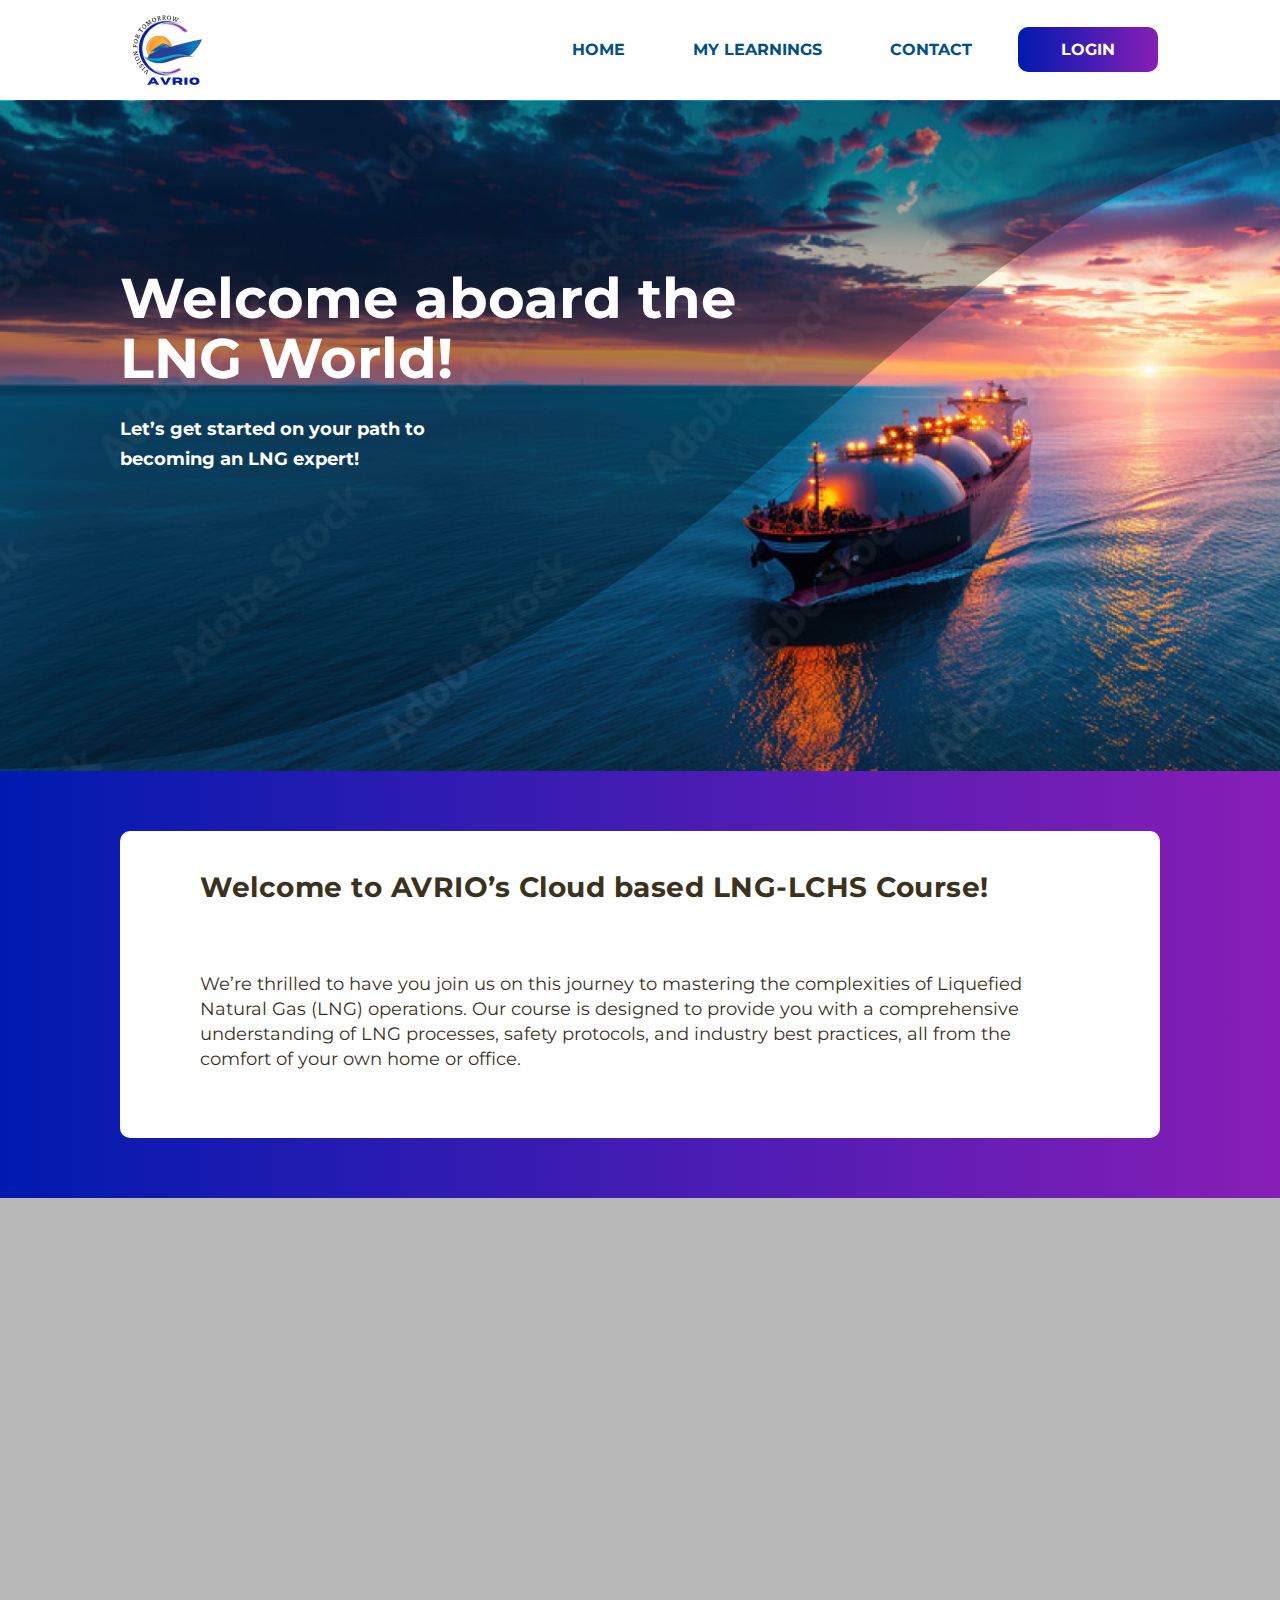
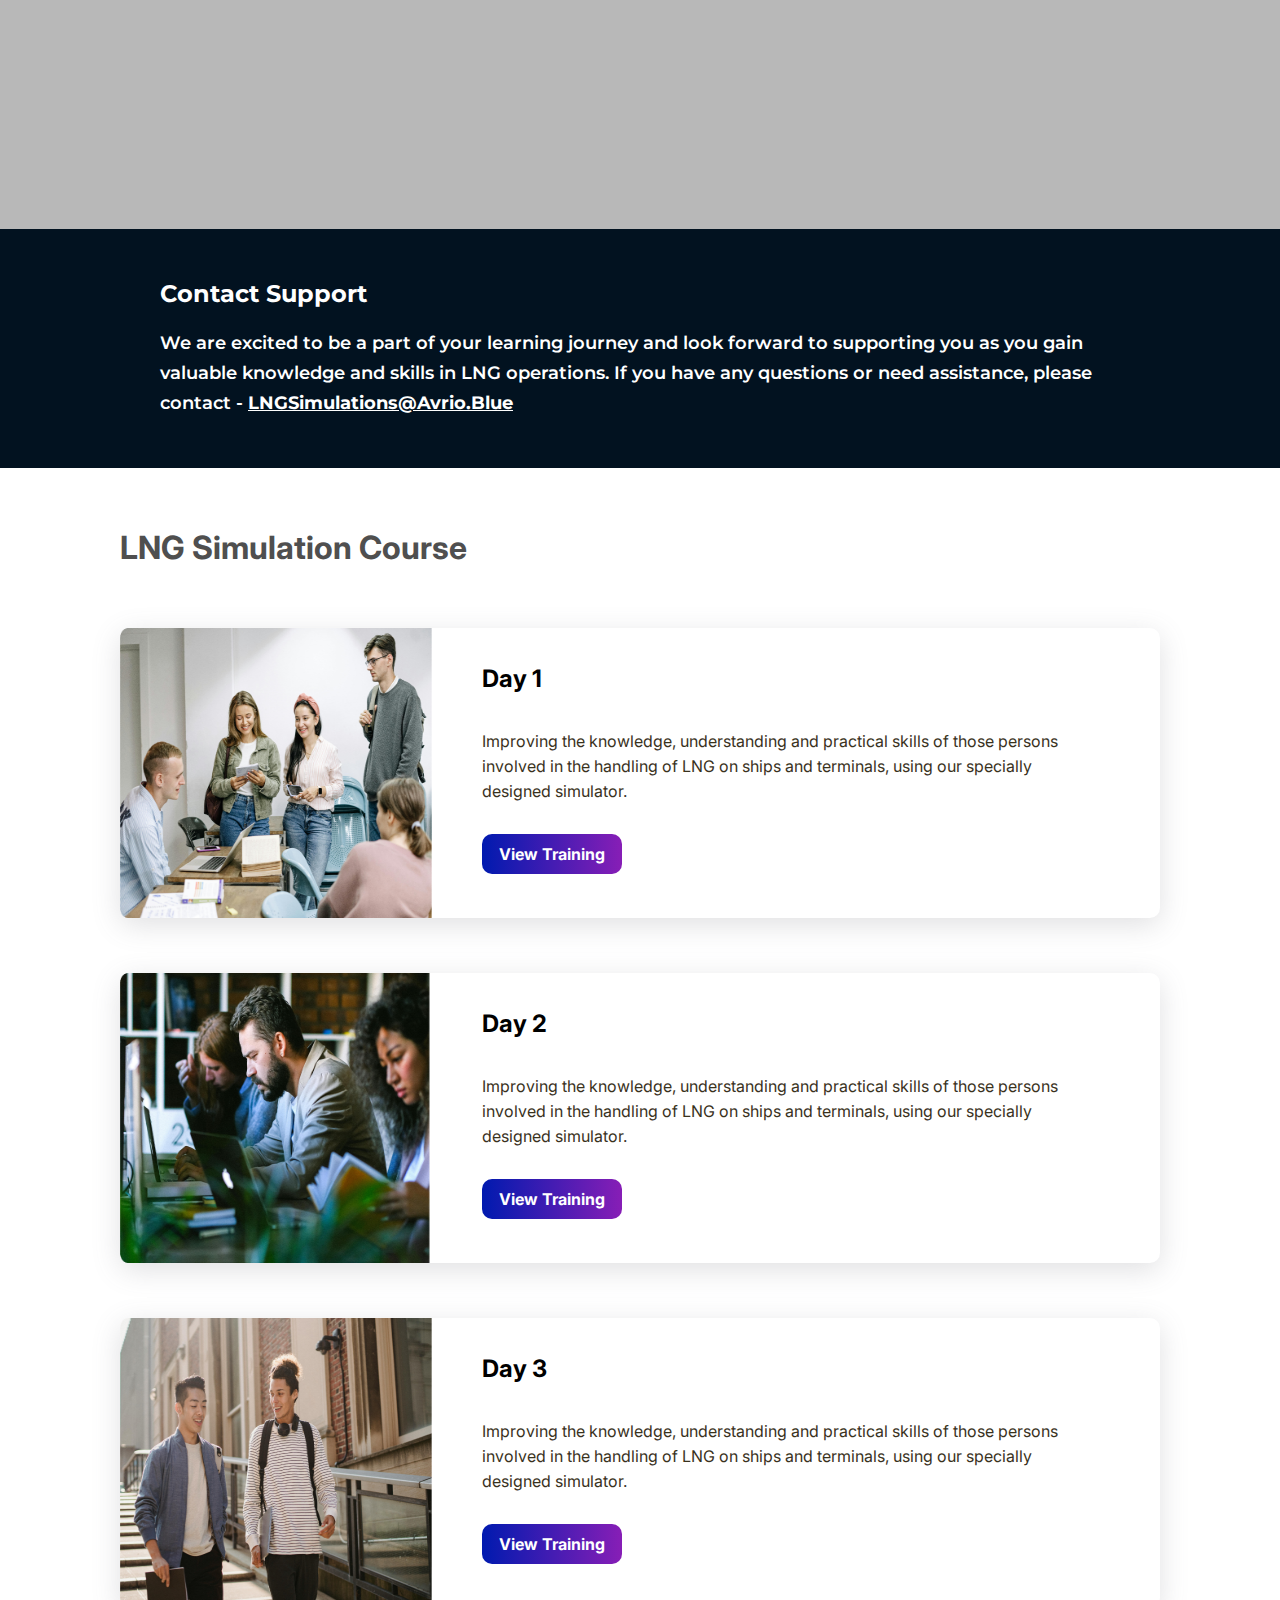
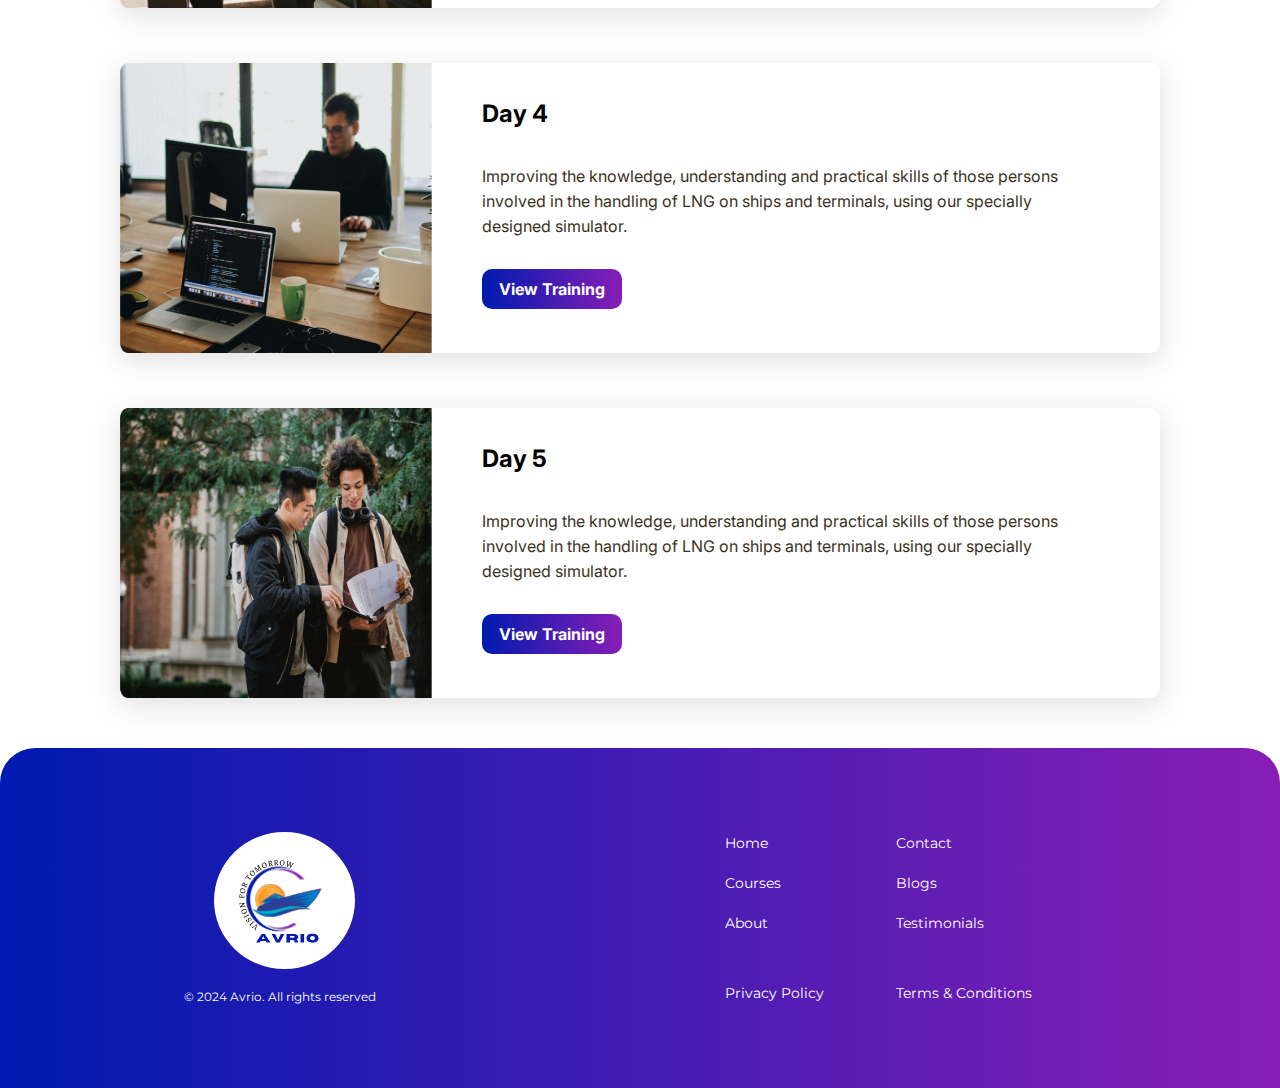
==== commit ce59df1f: "changes" ====
--- a/course-home.html
+++ b/course-home.html
@@ -26,9 +26,9 @@
     <nav class="nav">
         <img src="./assets/avrio-logo.svg" alt="">
         <ul>
-          <li><a href="./home.html">HOME</a></li>
+          <li><a href="./index.html">HOME</a></li>
           <li><a href="./course.html">MY LEARNINGS</a></li>
-          <li><a href="./home.html">CONTACT</a></li>
+          <li><a href="./index.html">CONTACT</a></li>
           <li><a href="#">LOGIN</a></li>
         </ul>
         <div class="humbargar">
@@ -77,7 +77,9 @@
 
     <!-- change content on hover -->
     <section>
+        <div class="image-container">
         <div class="content-container content-bg">
+            <div class="overlay"></div>
             <div class="left-side">
                 <div class="left-heading">What to Expect</div>
                 <div class="topic" data-target="topic1">
@@ -164,7 +166,7 @@
                 </div>
             </div>
         </div>
-
+    </div>
 
 
         <!-- for tablets -->
@@ -362,6 +364,7 @@
     <!-- footer -->
     <footer>
         <div class="wrapper">
+            <div class="footer">
             <div class="row">
                 <div class="col1">
                     <img src="./assets/avrio-logo.svg" alt="logo">
@@ -370,34 +373,58 @@
 
                 <div class="col2">
                     <ul class="quicklink">
-                        <li class="text-white text-sm font-normal font-['Montserrat'] leading-10"><a href="#">Home</a>
-                        </li>
-                        <li class="text-white text-sm font-normal font-['Montserrat'] leading-10"><a
-                                href="#">Courses</a></li>
-                        <li class="text-white text-sm font-normal font-['Montserrat'] leading-10"> <a href="#">About</a>
-                        </li>
-                        <li class="text-white text-sm font-normal font-['Montserrat'] leading-10"> <a href="#">Privacy
-                                Policy</a></li>
+                        <li class="text-white text-sm font-normal font-['Montserrat'] leading-10"><a href="#">Home</a></li>
+                        <li class="text-white text-sm font-normal font-['Montserrat'] leading-10"><a href="#">Courses</a></li>
+                        <li class="text-white text-sm font-normal font-['Montserrat'] leading-10"> <a href="#">About</a></li>
+                        <li class="text-white text-sm font-normal font-['Montserrat'] leading-10"> <a href="#">Privacy Policy</a></li>
 
                     </ul>
                 </div>
                 <div class="col3">
                     <ul class="quicklink">
-                        <li class="text-white text-sm font-normal font-['Montserrat'] leading-10"><a
-                                href="#">Contact</a></li>
-                        <li class="text-white text-sm font-normal font-['Montserrat'] leading-10"><a href="#">Blogs</a>
-                        </li>
-                        <li class="text-white text-sm font-normal font-['Montserrat'] leading-10"> <a
-                                href="#">Testimonials</a></li>
-                        <li class="text-white text-sm font-normal font-['Montserrat'] leading-10"> <a href="#">Terms &
-                                Conditions</a></li>
+                        <li class="text-white text-sm font-normal font-['Montserrat'] leading-10"><a href="#">Contact</a></li>
+                        <li class="text-white text-sm font-normal font-['Montserrat'] leading-10"><a href="#">Blogs</a></li>
+                        <li class="text-white text-sm font-normal font-['Montserrat'] leading-10"> <a href="#">Testimonials</a></li>
+                        <li class="text-white text-sm font-normal font-['Montserrat'] leading-10"> <a href="#">Terms & Conditions</a></li>
 
                     </ul>
                 </div>
             </div>
+
+        </div>
+
+            <div class="footer-mobile">
+
+            <div class="row ">
+                <div class="col1">
+                    <img src="./assets/avrio-logo.svg" alt="logo">
+                </div>
+
+                <div class="col2">
+                    <ul class="quicklink">
+                        <li class="text-white text-sm font-normal font-['Montserrat'] leading-10"><a href="#">Home</a></li>
+                        <li class="text-white text-sm font-normal font-['Montserrat'] leading-10"><a href="#">Courses</a></li>
+                        <li class="text-white text-sm font-normal font-['Montserrat'] leading-10"> <a href="#">About</a></li>
+                        <li class="text-white text-sm font-normal font-['Montserrat'] leading-10"> <a href="#">Privacy Policy</a></li>
+
+                    </ul>
+                </div>
+                <div class="col3">
+                    <ul class="quicklink">
+                        <li class="text-white text-sm font-normal font-['Montserrat'] leading-10"><a href="#">Contact</a></li>
+                        <li class="text-white text-sm font-normal font-['Montserrat'] leading-10"><a href="#">Blogs</a></li>
+                        <li class="text-white text-sm font-normal font-['Montserrat'] leading-10"> <a href="#">Testimonials</a></li>
+                        <li class="text-white text-sm font-normal font-['Montserrat'] leading-10"> <a href="#">Terms & Conditions</a></li>
+
+                    </ul>
+                </div>
+            </div>
+            <p class="bodycontent" style="bottom: 50%; text-align: center; color: white; padding: 30px 0 0 0; font-size: 14px;">© 2024 Avrio. All rights reserved</p>
+        </div>
+       
+       
         </div>
     </footer>
-
 
 
 
--- a/styles.css
+++ b/styles.css
@@ -0,0 +1,2866 @@
+* {
+  padding: 0;
+  margin: 0;
+  box-sizing: border-box;
+}
+
+body {
+  overflow-x: hidden;
+}
+
+/* hero section */
+
+.hero {
+  margin-top: 100px;
+  position: relative;
+}
+
+.banner {
+  background-image: url("./assets/ship.png");
+  background-repeat: no-repeat;
+  background-position: center;
+  background-size: cover;
+  position: relative;
+  /* height: 671px; */
+  height: 89vh;
+}
+
+.hero-svg {
+  position: absolute;
+  bottom: 0;
+  left: 0;
+}
+
+.hero-text {
+  position: absolute;
+  top: 25%;
+  left: 0;
+  margin-left: 120px;
+  z-index: 20;
+  color: white;
+}
+
+.hero-text h1 {
+  color: white;
+  font-size: 56px;
+  font-weight: bold;
+  font-family: "Montserrat", sans-serif;
+  line-height: 60px;
+  padding-bottom: 26px;
+}
+
+.hero-text h3 {
+  color: white;
+  font-size: 18px;
+  font-weight: normal;
+  font-family: "Montserrat", sans-serif;
+  line-height: 30px;
+  padding-bottom: 26px;
+  width: 60%;
+}
+
+/* button */
+.button-container {
+  width: 140px;
+  height: 40px;
+  position: relative;
+}
+
+.button-background {
+  width: 100%;
+  height: 100%;
+  position: absolute;
+  background: linear-gradient(90deg, #001aaf 0%, #871eb6 100%);
+  border-radius: 10px;
+}
+
+.button-text {
+  width: 100%;
+  height: 100%;
+  position: absolute;
+  top: 0;
+  left: 0;
+  display: flex;
+  align-items: center;
+  justify-content: center;
+  text-align: center;
+  color: white;
+  font-size: 16px;
+  font-family: "Inter", sans-serif;
+  font-weight: 700;
+}
+
+/* about */
+
+.about {
+  background: linear-gradient(90deg, #001aaf 0%, #871eb6 100%);
+  position: relative;
+  padding-top: 60px;
+  z-index: 1;
+  padding-bottom: 60px;
+}
+
+.hr {
+  height: 1.5px;
+  border: none;
+  background-color: #ccc;
+  margin: 5px 0px;
+}
+
+.aboutcontent {
+  border-radius: 10px;
+  background-color: white;
+  padding: 36px 80px 36px 80px;
+  margin-top: -140px;
+  z-index: 8;
+  position: relative;
+  margin-left: 120px;
+  margin-right: 120px;
+}
+
+.aboutcontent p {
+  margin-bottom: 20px;
+  color: #3a321d;
+  font-size: 16px;
+  font-weight: normal;
+  font-family: "Montserrat", sans-serif;
+  line-height: 25px;
+  padding-top: 10px;
+  padding-bottom: 10px;
+  width: 97%;
+}
+
+.aboutcontent h3 {
+  color: #3a321d;
+  font-size: 28px;
+  font-weight: bold;
+  font-family: "Montserrat", sans-serif;
+  line-height: 40px; /* Tailwind leading-10 */
+  padding-bottom: 15px;
+  letter-spacing: 0.5px;
+}
+
+/* offered courses */
+.offered-course {
+  margin: 50px 120px 50px 120px;
+}
+
+.offered-course h3 {
+  color: #3a321d;
+  font-family: "Montserrat", sans-serif;
+  font-size: 32px;
+  font-weight: bold;
+  line-height: 20px;
+  margin-bottom: 40px;
+}
+
+.offered-course-container {
+  display: flex;
+  width: 100%;
+  border: 1px solid #ccc;
+  border-radius: 10px;
+  height: 499px;
+  transition: box-shadow 0.3s ease;
+}
+
+.offered-course-container:hover {
+  box-shadow: rgba(100, 100, 111, 0.2) 0px 7px 29px 0px;
+}
+
+.img-div {
+  height: 499px;
+  width: 38%;
+}
+
+.img-div img {
+  width: 100%;
+  height: 499px;
+}
+
+.text-div {
+  width: 62%;
+  padding: 50px;
+  display: flex;
+  flex-direction: column;
+  justify-content: space-between;
+}
+
+.text-div h4 {
+  color: #3a321d;
+  font-family: "Montserrat", sans-serif;
+  font-size: 24px;
+  font-weight: bold;
+  line-height: 40px;
+}
+
+.text-div p {
+  color: #3a321d;
+  font-family: "Montserrat", sans-serif;
+  font-size: 18px;
+  line-height: 25px;
+  width: 90%;
+}
+
+.text-div button {
+  width: 142.15px;
+  height: 61.94px;
+  background: linear-gradient(to right, #001aaf, #871eb6);
+  border-radius: 10px;
+  text-align: center;
+  color: white;
+  font-size: 16px; /* Tailwind text-base */
+  font-weight: bold;
+  font-family: "Montserrat", sans-serif;
+  border: none;
+}
+
+/* testimonial */
+/* 
+.testimonial-bg {
+  background-image: url("./assets/Testimonials.jpeg");
+  background-repeat: no-repeat;
+  background-position: center;
+  background-size: cover;
+  height: 631px;
+  position: relative;
+  padding: 0 25px;
+}
+
+.testimonial .heading {
+  color: #fff;
+  font-family: "Montserrat", sans-serif;
+  font-size: 32px;
+  font-weight: bold;
+  line-height: 20px;
+  margin-left: 120px;
+  padding-top: 50px;
+  padding-bottom: 50px;
+}
+
+.section {
+  position: relative;
+  width: 100%;
+  margin-top: 20px;
+}
+
+.swiper-wrapper {
+  align-items: center;
+}
+
+.swiper {
+  width: 82vw;
+}
+
+.swiper-wrapper .card {
+  width: 400px;
+  background: white;
+  box-shadow: 0px 24px 32px rgba(43.55, 99.24, 229.19, 0.08);
+  border-radius: 10px;
+  padding: 70px 56px;
+  display: flex;
+  justify-content: center;
+  align-items: center;
+  text-align: center;
+}
+
+.card h2 {
+  width: 18rem; 
+  text-align: center;
+  color: #3a321d;
+  font-size: 22px;
+  font-weight: 800; 
+  font-family: "Montserrat", sans-serif;
+}
+
+.card p {
+  width: 292px;
+  height: 141px;
+  text-align: center;
+  color: rgba(58, 50, 29, 0.9); 
+  font-size: 14px; 
+  font-weight: normal;
+  font-family: "Montserrat", sans-serif;
+  line-height: 25px;
+  letter-spacing: 0.05em; 
+}
+
+.card h3 {
+  text-align: center;
+  color: #3a321d;
+  font-size: 14px; 
+  font-weight: 800; 
+  font-family: "Montserrat", sans-serif;
+}
+
+.card span {
+  text-align: center;
+  color: #3a321d;
+  font-size: 12px;
+  font-weight: normal;
+  font-family: "Montserrat", sans-serif;
+}
+
+.content p {
+  margin: 50px 0 30px 0;
+}
+
+.swiper-button-next,
+.swiper-button-prev {
+  opacity: 1;
+  color: white;
+  transition: all 0.3s ease;
+  width: 65px !important;
+  height: 62px !important;
+} */
+
+
+
+.testimonial-bg {
+  background-image: url("./assets/Testimonials.jpeg");
+  background-repeat: no-repeat;
+  background-position: center;
+  background-size: cover;
+  height: 631px;
+  position: relative;
+  padding: 0 25px;
+}
+
+.testimonial{
+  margin-top: 80px;
+}
+
+.testimonial .heading {
+  color: #fff;
+  font-family: "Montserrat", sans-serif;
+  font-size: 32px;
+  font-weight: bold;
+  line-height: 20px;
+  margin-left: 120px;
+  padding-top: 50px;
+  padding-bottom: 50px;
+}
+
+.section {
+  position: relative;
+  width: 100%;
+  margin-top: 20px;
+  height: 55vh;
+  display: flex;
+  justify-content: center;
+  align-items: center;
+}
+
+.swiper-wrapper {
+  align-items: center;
+}
+
+.swiper {
+  width: 82vw;
+  /* margin: 0 120px; */
+}
+
+.swiper-button-next,
+.swiper-button-prev {
+  opacity: 1;
+  color: white;
+  transition: all 0.3s ease;
+  width: 65px !important;
+  height: 62px !important;
+}
+
+.card {
+  width: 300px;
+  background: white;
+  box-shadow: 0px 24px 32px rgba(43.55, 99.24, 229.19, 0.08);
+  border-radius: 10px;
+  display: flex;
+  flex-direction: column;
+  align-items: center;
+  text-align: center;
+  justify-content: center;
+  overflow: hidden; /* Hide overflow for smooth transition */
+  transition: height 0.5s ease; /* Smooth height transition */
+  height: 200px; /* Set to auto to fit content */
+  padding: 45px 60px;
+
+}
+
+
+.card p {
+  text-align: center;
+  color: rgba(58, 50, 29, 0.9); /* Equivalent to #3a321d/90 */
+  font-size: 14px; /* Equivalent to text-sm */
+  font-weight: normal;
+  font-family: "Montserrat", sans-serif;
+  line-height: 25px;
+  letter-spacing: 0.05em;
+  margin: 0; /* Reset margin if needed */
+  max-height: 0; /* Hide the paragraph initially */
+  padding: 0;
+  overflow: hidden;
+  transition: max-height 0.5s ease, opacity 0.3s ease, padding 0.3s ease; /* Smooth height and opacity transition */
+  opacity: 0; /* Hide content initially */
+
+}
+
+.card h2 {
+  text-align: center;
+  color: #3a321d;
+  font-size: 22px;
+  font-weight: 800; /* Tailwind's font-extrabold */
+  font-family: "Montserrat", sans-serif;
+  padding-bottom: 30px;
+}
+
+
+
+.card h3 {
+  text-align: center;
+  color: #3a321d;
+  font-size: 14px; /* Equivalent to text-sm */
+  font-weight: 800; /* Tailwind's font-extrabold */
+  font-family: "Montserrat", sans-serif;
+}
+
+.card span {
+  text-align: center;
+  color: #3a321d;
+  font-size: 12px; /* Equivalent to text-xs */
+  font-weight: normal;
+  font-family: "Montserrat", sans-serif;
+}
+
+
+.card:hover {
+  height: auto; /* Adjust to fit expanded content */
+}
+
+.card:hover p {
+  max-height: 300px; /* Adjust this value to fit the content height */
+  opacity: 1; /* Show the paragraph on hover */
+  padding: 50px 0;
+}
+
+
+.card:hover h2{
+  padding-bottom: 0;
+}
+
+
+
+
+
+/* client section */
+.clients {
+  margin: 80px 0;
+}
+
+.client-text {
+  margin: 0 120px;
+}
+
+.client-text h3 {
+  color: #3a321d;
+  font-family: "Montserrat", sans-serif;
+  font-size: 32px;
+  font-weight: bold;
+  line-height: 20px;
+}
+
+.client-text p {
+  color: #3a321d;
+  font-family: "Montserrat", sans-serif;
+  font-size: 18px;
+  font-weight: normal;
+  line-height: 32px;
+  padding-top: 30px;
+  padding-bottom: 30px;
+  width: 70%;
+}
+
+@keyframes slide {
+  from {
+    transform: translateX(0);
+  }
+
+  to {
+    transform: translateX(-100%);
+  }
+}
+
+.logos {
+  overflow: hidden;
+  background-color: #f6f8f9;
+  white-space: nowrap;
+  position: relative;
+}
+
+.logos-slide {
+  align-items: center;
+  display: inline-flex;
+  animation: slide 12s linear infinite;
+  padding: 10px 0;
+}
+
+.logos-slide img {
+  /* display: inline-block; */
+  margin: 0 40px;
+  height: 100%;
+  position: relative;
+}
+
+.logos-slide span {
+  display: block;
+  width: 1px; /* Width of the vertical line */
+  height: 100px; /* Adjust based on your design */
+  background-color: lightgray; /* Color of the vertical line */
+  /* margin: 0 10px;  */
+}
+
+/*-----blog post----*/
+.blog-main {
+  margin: 50px 120px;
+}
+
+.blog-heading {
+  color: #3a321d;
+  font-family: "Montserrat", sans-serif;
+  font-size: 32px;
+  font-weight: bold;
+  line-height: 20px;
+  padding-bottom: 50px;
+}
+
+.blog-posts {
+  display: grid;
+  gap: 20px;
+  grid-template-columns: repeat(4, 1fr);
+  overflow-x: auto;
+  scrollbar-width: none;
+  margin-bottom: 15px;
+  border-radius: 10px;
+}
+
+.post {
+  position: relative;
+  overflow: hidden;
+  width: 700px;
+  border-radius: 10px;
+  height: 504px;
+}
+
+.post img {
+  width: 100%;
+  height: 100%;
+}
+
+.post h3 {
+  position: absolute;
+  left: 5%;
+  bottom: 8%;
+  color: #fff;
+  padding: 10px 0;
+}
+
+.post-category {
+  /* display: inline-block; */
+  padding: 1px 10px;
+  position: absolute;
+  bottom: 19%;
+  left: 5%;
+  border-radius: 5px;
+}
+
+.post-category p {
+  opacity: 0.8;
+  color: black;
+  font-family: "Montserrat", sans-serif;
+  font-size: 8px;
+  font-weight: bold;
+  text-transform: uppercase;
+  line-height: 18px;
+  letter-spacing: -0.015em;
+}
+
+.post-title {
+  color: white;
+  font-family: "Montserrat", sans-serif;
+  font-size: 1.25rem;
+  font-weight: bold;
+  line-height: 1.5;
+}
+
+.post-date {
+  position: absolute;
+  bottom: 5%;
+  left: 5%;
+  opacity: 0.8;
+  color: white;
+  font-family: "Montserrat", sans-serif;
+  font-size: 0.875rem; /* Tailwind's text-sm */
+  font-weight: bold;
+  line-height: 18px;
+}
+
+.scrollbar {
+  height: 24px;
+  width: 100%;
+  display: flex;
+  align-items: center;
+}
+
+.scrollbartrack {
+  height: 0.625rem;
+  width: 100%;
+  background: #dad4d4;
+  position: relative;
+  border-radius: 4px;
+}
+
+.scrollbar .scrollthumb:active {
+  cursor: grabbing;
+  height: 8px;
+}
+
+.scrollthumb {
+  position: absolute;
+  height: 100%;
+  width: 100px;
+  background: linear-gradient(90deg, #001aaf 0%, #871eb6 100%);
+  border-radius: inherit;
+  cursor: grab;
+  left: 0;
+}
+
+.scrollthumb::after {
+  content: "";
+  position: absolute;
+  left: 0;
+  right: 0;
+  top: -10px;
+  bottom: -10px;
+}
+
+/* footer */
+
+footer {
+  background: linear-gradient(90deg, #001aaf 0%, #871eb6 100%);
+  padding: 75px 13.38rem;
+  margin-top: 50px;
+  border-top-left-radius: 35px;
+  border-top-right-radius: 35px;
+}
+
+footer .row {
+  display: flex;
+}
+
+footer .row .col1 {
+  width: 60%;
+  display: flex;
+  gap: 20px;
+  flex-direction: column;
+  justify-content: center;
+}
+
+.col1 p {
+  font-family: "Montserrat", sans-serif;
+  font-size: 0.75rem;
+  font-weight: normal;
+}
+
+.col2,
+.col3 {
+  width: 20%;
+}
+
+.quicklink li {
+  color: white;
+  font-family: "Montserrat", sans-serif;
+  font-size: 14px;
+  font-weight: normal;
+  line-height: 2.5rem;
+}
+
+.quicklink a {
+  text-decoration: none;
+  color: white;
+}
+
+footer .row .col1 p {
+  color: white;
+  margin-left: -30px;
+}
+
+footer img {
+  border-radius: 50%;
+  background-color: white;
+  width: 140.44px;
+  height: 137px;
+}
+
+footer ul {
+  line-height: 2.5em;
+  list-style: none;
+}
+
+footer ul li:last-child {
+  margin-top: 30px;
+}
+
+
+.footer-mobile{
+  display: none;
+}
+/* course page  */
+/* model */
+
+.modal {
+  display: none;
+  position: fixed;
+  z-index: 9999;
+  left: 50%;
+  top: 50%;
+  transform: translate(-50%, -50%);
+  width: 100%;
+  height: 100%;
+  background-color: rgba(0, 0, 0, 0.4);
+  overflow: auto;
+}
+
+.modal-content {
+  position: relative;
+  background-color: white;
+  margin: 5% auto;
+  /* padding: 40px 50px; */
+  border: 1px solid #888;
+  width: 60%;
+  border-radius: 20px;
+  max-width: 830px;
+}
+
+.project-detail {
+  position: relative;
+  z-index: 1;
+  display: flex;
+  flex-direction: column;
+  justify-content: center;
+  gap: 20px;
+  background-color: white;
+  box-shadow: rgba(100, 100, 111, 0.2) 0px 7px 29px 0px;
+  border-radius: 20px;
+  /* margin: 100px 120px; */
+  padding: 30px 50px;
+  /* margin: 60px; */
+  margin: 100px 120px;
+}
+
+.project-detail h4 {
+  height: 3rem;
+  text-align: center;
+  color: #666666;
+  font-family: "Montserrat", sans-serif;
+  font-size: 1.125rem;
+  font-weight: bold;
+}
+
+.project-detail form {
+  margin-top: 20px;
+  display: flex;
+  flex-direction: column;
+  gap: 30px;
+  justify-content: center;
+  align-items: center;
+}
+
+.project-detail form input,
+.project-detail form textarea,
+.select-div {
+  border: 1px solid #cccccc;
+  width: 100%;
+  padding: 10px 20px;
+  border-radius: 5px;
+  box-sizing: border-box;
+}
+
+.project-detail form textarea {
+  height: 6.45rem;
+}
+
+.project-detail form input::placeholder,
+.project-detail form textarea::placeholder {
+  color: #666;
+}
+
+.project-detail select {
+  width: 100%;
+  color: #666;
+  border: none;
+}
+
+.project-detail button {
+  width: 150px;
+  padding: 5px 20px;
+  border-radius: 10px;
+  color: white;
+  background: linear-gradient(90deg, #001aaf 0%, #871eb6 100%);
+}
+
+.close {
+  color: #aaa;
+  float: right;
+  font-weight: bold;
+  margin-right: -10px;
+}
+
+.close svg {
+  transform: scale(0.6);
+}
+
+.close:hover,
+.close:focus {
+  color: black;
+  text-decoration: none;
+  cursor: pointer;
+}
+
+body.modal-open {
+  overflow: hidden;
+}
+
+.modal-open .modal {
+  overflow-y: auto;
+}
+
+.svg {
+  position: absolute;
+  z-index: 0;
+  bottom: 0;
+  left: 0;
+  border-radius: 0 0 20px 20px;
+}
+
+.placeholder {
+  color: #666666;
+  font-family: "Montserrat", sans-serif;
+  font-size: 0.875rem; /* Tailwind's text-sm, equivalent to 14px */
+  font-weight: bold;
+}
+
+.form-button {
+  width: 200px;
+  height: 40px;
+  position: relative;
+  display: flex;
+  justify-content: center;
+  align-items: center;
+}
+
+.form-button .background {
+  width: 200px;
+  height: 40px;
+  position: absolute;
+  top: 0;
+  left: 0;
+  background: linear-gradient(to right, #001aaf, #871eb6);
+  border-radius: 10px;
+}
+
+.form-button .text {
+  width: 200px;
+  /* height: 25.78px; */
+
+  position: absolute;
+  /* top: 7.11px; */
+  left: 0;
+  text-align: center;
+  color: white;
+  font-size: 16px;
+  font-weight: bold;
+  font-family: "Montserrat", sans-serif;
+}
+
+/* hero section */
+
+.course-banner {
+  background-image: url("./assets/course-banner.png");
+  background-repeat: no-repeat;
+  background-position: center;
+  background-size: cover;
+  /* height: 671px; */
+  height: 90vh;
+  margin-top: 100px;
+}
+
+.course-hero-text {
+  position: absolute;
+  top: 25%;
+  left: 0;
+  margin-left: 120px;
+  z-index: 20;
+  color: white;
+}
+
+.course-hero-text h1 {
+  color: white;
+  font-family: "Montserrat", sans-serif;
+  font-size: 3.5rem;
+  font-weight: bold;
+  line-height: 60px;
+  width: 65%;
+  padding-bottom: 26px;
+}
+
+.course-hero-text h3 {
+  color: white;
+  font-family: "Montserrat", sans-serif;
+  font-size: 1.125rem;
+  font-weight: bold;
+  line-height: 30px;
+  padding-bottom: 26px;
+  width: 40%;
+}
+
+.courses {
+  margin: 50px 120px;
+}
+
+.course-card {
+  display: flex;
+  width: 100%;
+  border-radius: 10px;
+  height: 413px;
+  border: 1px solid #ccc;
+  transition: box-shadow 0.3s ease;
+}
+
+.course-card:hover {
+  box-shadow: rgba(100, 100, 111, 0.2) 0px 7px 29px 0px;
+}
+
+.course-card .img-div {
+  height: 413px;
+  width: 40%;
+}
+
+.course-card .img-div img {
+  width: 100%;
+  height: 413px;
+  border-radius: 10px 0 0 10px;
+}
+
+.course-card .text-div {
+  width: 60%;
+  padding: 30px 50px;
+  display: flex;
+  flex-direction: column;
+  justify-content: space-between;
+}
+
+.course-card .text-div h2 {
+  color: #3a321d;
+  font-family: "Montserrat", sans-serif;
+  font-size: 24px;
+  font-weight: bold;
+  line-height: 40px;
+}
+
+.course-card .text-div p {
+  color: #3a321d;
+  font-family: "Montserrat", sans-serif;
+  font-size: 18px;
+  font-weight: normal;
+  line-height: 25px;
+  margin-top: -10px;
+}
+
+.course-card .text-div button {
+  width: 142.15px;
+  height: 61.94px;
+  background: linear-gradient(to right, #001aaf, #871eb6);
+  border-radius: 10px;
+  text-align: center;
+  color: white;
+  font-size: 16px;
+  font-weight: bold;
+  font-family: "Montserrat", sans-serif;
+}
+
+.container-ship {
+  background-image: url("./assets/Key\ Features.jpeg");
+  background-repeat: no-repeat;
+  background-position: center;
+  background-size: cover;
+  height: 23.9375rem;
+}
+
+/* course list */
+
+.content-container {
+  display: grid;
+  grid-template-columns: 1.1fr 1fr;
+  background: linear-gradient(90deg, #001aaf 0%, #871eb6 100%);
+  border: 3px solid white;
+}
+
+.left-side {
+  overflow-y: auto;
+  border-right: 3px solid white;
+}
+
+.left-heading {
+  color: white;
+  font-family: "Montserrat", sans-serif;
+  font-size: 42px;
+  font-weight: bold;
+  line-height: 1.25;
+}
+
+.left-side > div {
+  padding: 38px 38px 38px 120px;
+  border-bottom: 3px solid white;
+}
+
+.icon i{
+  font-weight: 900 !important;
+}
+
+.right-side {
+  padding: 20px;
+  display: flex;
+  flex-direction: column;
+  justify-content: center;
+}
+
+.right-side-content {
+  display: none;
+}
+
+.right-side-content.active {
+  display: block;
+}
+
+.right-gap {
+  margin-left: 50px;
+  margin-right: 75px;
+}
+
+.home2-right-gap {
+  margin: 50px 120px 50px 50px;
+}
+
+.right-text {
+  display: flex;
+  flex-direction: column;
+  gap: 30px;
+}
+
+.right-text img {
+  width: 6rem;
+  height: 6rem;
+}
+
+.right-text h2 {
+  color: white;
+  font-family: "Montserrat", sans-serif;
+  font-size: 32px;
+  font-weight: bold;
+  line-height: 2.8125rem;
+}
+
+.right-text p {
+  color: white;
+  font-family: "Montserrat", sans-serif;
+  font-size: 1.125rem; /* Equivalent to 18px */
+  font-weight: bold;
+  line-height: 1.5625rem; /* Equivalent to 25px */
+}
+
+.topic {
+  display: flex;
+}
+
+.topic i {
+  transition: transform 0.3s ease;
+}
+
+.topic:hover i {
+  transform: rotate(180deg);
+}
+
+.topic.rotated i {
+  transform: rotate(180deg);
+}
+
+.topic-text {
+  display: flex;
+  justify-content: space-between;
+  width: 100%;
+}
+
+.topic-text p {
+  color: white;
+  font-family: "Montserrat", sans-serif;
+  font-size: 32px;
+  font-weight: bold;
+  line-height: 2.8125rem;
+}
+
+/* key benefits for tablet*/
+
+.keybenefit-section {
+  display: none;
+  background: linear-gradient(90deg, #001aaf 0%, #871eb6 100%);
+  padding: 50px 70px;
+}
+
+.key-left-heading {
+  color: white;
+  font-family: "Montserrat", sans-serif;
+  font-size: 42px;
+  font-weight: bold;
+  line-height: 1.25;
+  margin-bottom: 50px;
+  /* margin: 0 70px; */
+}
+
+.key-accordion {
+  max-width: 100%;
+  border: 2px solid white;
+  /* margin: 0 70px; */
+}
+
+.key-accordion-item {
+  border: 2px solid white;
+}
+
+.key-accordion-title {
+  padding: 20px;
+  cursor: pointer;
+  display: flex;
+  justify-content: space-between;
+  align-items: center;
+  color: white;
+  font-family: "Montserrat", sans-serif;
+  font-size: 24px;
+  font-weight: bold;
+  line-height: 1.25;
+}
+
+.key-accordion-title i {
+  transition: transform 0.3s ease;
+  color: white;
+}
+
+.key-accordion-content {
+  display: none;
+  font-size: 1.2rem;
+  padding: 20px;
+}
+
+.key-accordion-item.active .key-accordion-content {
+  display: block;
+}
+
+.active .fas.fa-chevron-down {
+  transform: rotate(180deg);
+}
+
+.key-right-text {
+  display: flex;
+  flex-direction: column;
+  gap: 40px;
+}
+
+.key-right-text img {
+  width: 6rem;
+  height: 6rem;
+}
+
+.key-right-text p {
+  color: white;
+  font-family: "Montserrat", sans-serif;
+  font-size: 1.125rem; /* Equivalent to 18px */
+  font-weight: bold;
+  line-height: 1.5625rem; /* Equivalent to 25px */
+}
+
+/* key feature */
+.container-ship {
+  background-image: url("./assets/keyfeature.png");
+  background-repeat: no-repeat;
+  background-position: center;
+  background-size: cover;
+  height: 23.9375rem;
+}
+
+.container-ship h1 {
+  color: white;
+  font-family: "Montserrat", sans-serif;
+  font-size: 2.25rem; /* Equivalent to 36px */
+  font-weight: bold;
+  line-height: normal; /* Tailwind's leading-normal is equivalent to normal line-height */
+  padding-top: 150px;
+  margin-left: 120px;
+}
+
+.key-feature {
+  background-color: white;
+  position: relative;
+  padding-top: 10px;
+  z-index: 1;
+  padding-bottom: 200px;
+}
+
+.key-feature-text {
+  position: relative;
+  z-index: 8;
+  background-color: white;
+  border-radius: 15px;
+  padding: 3rem 3.38rem;
+  padding-bottom: 60px;
+  margin: -160px 120px;
+  box-shadow: 0px 24px 32px 0px rgba(44, 99, 229, 0.08);
+}
+
+.key-feature-text h3 {
+  color: #272726;
+  font-family: "Montserrat", sans-serif;
+  font-size: 26px;
+  font-weight: bold;
+  line-height: 2.5rem;
+  padding-bottom: 25px;
+}
+
+.key-feature-text p {
+  width: 1075px;
+  height: 87px;
+  color: #3a321d;
+  font-family: "Montserrat", sans-serif;
+  font-size: 18px;
+  font-weight: normal;
+  line-height: 30px;
+}
+
+/* accordion */
+
+.accordion {
+  background-image: url("./assets/who's\ it\ for.jpeg");
+  background-repeat: no-repeat;
+  background-position: center;
+  background-size: cover;
+  height: 68.625rem;
+  margin-bottom: -80px;
+  padding: 65px 120px;
+}
+
+.accordion-main {
+  height: 59.08694rem;
+  padding: 50px 60px;
+  border-radius: 10px;
+}
+
+.accordion-container {
+  width: 100%;
+  display: flex;
+  flex-direction: column;
+  gap: 15px;
+}
+
+.accordion-item {
+  margin-bottom: 10px;
+  overflow: hidden;
+  transition: box-shadow 0.3s ease;
+}
+
+.accordion-item.active {
+}
+
+.accordion-title {
+  margin: 0 15px;
+  padding: 15px 0;
+  cursor: pointer;
+  font-family: "Montserrat", sans-serif;
+  font-size: 36px;
+  font-weight: 600;
+  transition: font-size 0.3s ease;
+  color: #fbf2eb;
+  border-bottom: 3px solid white;
+  width: max-content;
+  letter-spacing: 0;
+  line-height: 45px;
+}
+
+.accordion-title:hover,
+.accordion-item.active .accordion-title {
+  font-size: 56px;
+}
+
+.accordion-content {
+  display: none;
+  padding: 15px 15px 0 15px;
+}
+
+.accordion-content p {
+  margin: 0;
+  color: #fbf2eb;
+  font-family: "Montserrat", sans-serif;
+  font-size: 18px;
+  font-weight: bold;
+  line-height: 1.75rem;
+}
+
+.accordion-item.active .accordion-content {
+  display: block;
+}
+
+.button-div {
+  display: flex;
+  flex-direction: row;
+  gap: 20px;
+  margin-top: 50px;
+}
+
+.button-div button {
+  width: 142.15px;
+  height: 61.94px;
+  background: linear-gradient(to right, #001aaf, #871eb6);
+  border-radius: 10px;
+  color: #fff;
+  text-align: center;
+  font-family: "Montserrat", sans-serif;
+  font-size: 16px;
+  font-weight: bold;
+  line-height: normal;
+  border: none;
+}
+
+/* home 2 */
+
+.home-2-banner {
+  background-image: url("./assets/home-2-banner.png");
+  background-repeat: no-repeat;
+  background-position: center;
+  background-size: cover;
+  height: 671px;
+  margin-top: 100px;
+}
+
+.home-hero-text {
+  position: absolute;
+  top: 25%;
+  left: 0;
+  margin-left: 120px;
+  z-index: 20;
+  color: white;
+}
+
+.home-hero-text h1 {
+  color: white;
+  font-size: 56px;
+  font-weight: bold;
+  font-family: "Montserrat", sans-serif;
+  line-height: 60px;
+  width: 70%;
+}
+
+.home-hero-text p {
+  color: white;
+  font-size: 1.125rem;
+  font-weight: bold;
+  font-family: "Montserrat", sans-serif;
+  line-height: 30px;
+  padding-top: 26px;
+  padding-bottom: 26px;
+  width: 40%;
+}
+
+.home2-about h3 {
+  color: #3a321d;
+  font-size: 28px;
+  font-weight: bold;
+  font-family: "Montserrat", sans-serif;
+  line-height: 2.5rem;
+  padding-bottom: 55px;
+}
+
+.home2-about p {
+  color: #3a321d;
+  font-size: 1.125rem;
+  font-weight: normal;
+  font-family: "Montserrat", sans-serif;
+  line-height: 25px;
+}
+
+.content-bg {
+  background-image: url("./assets/What\ to\ expect\ 2.jpeg");
+  background-repeat: no-repeat;
+  background-position: center;
+  background-size: cover;
+}
+
+.overlay {
+  position: absolute;
+  top: 0;
+  left: 0;
+  width: 100%;
+  height: 100%;
+  background-color: rgba(0, 0, 0, 0.2); /* Black overlay with 50% opacity */
+  z-index: 1; /* Keeps it behind the content */
+  backdrop-filter: brightness(90%); 
+}
+
+.image-container{
+  position: relative;
+  z-index: 2;
+}
+
+.simulation-course {
+  margin: 50px 120px;
+}
+
+.simulation-course .heading {
+  margin: 60px 0;
+  width: 511px;
+  color: #4f4f4f;
+  font-size: 32px;
+  font-weight: bold;
+  font-family: "Inter", sans-serif;
+  line-height: 1.25;
+}
+
+.simulation-course-div {
+  display: flex;
+  flex-direction: column;
+  gap: 55px;
+}
+
+.course-div {
+  display: flex;
+  border-radius: 10px;
+  box-shadow: rgba(100, 100, 111, 0.2) 0px 7px 29px 0px;
+  height: 290px;
+}
+
+.course-img-div {
+  width: 30%;
+}
+
+.course-text-div {
+  width: 60%;
+  display: flex;
+  flex-direction: column;
+  gap: 30px;
+  padding: 3% 50px;
+}
+
+.course-text-div h2 {
+  font-family: "Inter", sans-serif;
+  font-size: 24px;
+  font-weight: bold;
+  line-height: 40px;
+  text-align: left;
+}
+
+.course-text-div p {
+  width: 587.35px;
+  color: #3a321d;
+  font-size: 16px;
+  font-weight: normal;
+  font-family: "Inter", sans-serif;
+  line-height: 25px;
+}
+
+.underline-text {
+  width: max-content;
+  position: relative;
+}
+
+.underline-text::after {
+  content: "";
+  position: absolute;
+  bottom: -5px;
+  height: 4px;
+  width: 100%;
+  left: 0;
+  background-color: white;
+}
+
+.contact-support {
+  background-color: #021220;
+  padding: 50px 160px;
+  display: flex;
+  flex-direction: column;
+  gap: 20px;
+}
+
+.contact-support-title {
+  color: #ffffff;
+  font-size: 1.5rem; /* 2xl */
+  font-weight: bold;
+  font-family: "Montserrat", sans-serif;
+}
+
+.contact-support-text {
+  color: #ffffff;
+  font-size: 1.125rem; /* lg */
+  font-weight: 600;
+  font-family: "Montserrat", sans-serif;
+  line-height: 30px;
+}
+
+.contact-support-email {
+  color: #ffffff;
+  font-size: 1.125rem; /* lg */
+  font-weight: 700; /* font-semibold */
+  font-family: "Montserrat", sans-serif;
+  text-decoration: underline;
+  line-height: 30px;
+}
+
+/* navbar */
+.nav ul li a {
+  text-decoration: none;
+}
+.nav ul {
+  list-style: none;
+}
+.nav {
+  height: 99px;
+  background-color: white;
+  backdrop-filter: blur(30px);
+  display: flex;
+  justify-content: space-between;
+  padding-left: 7rem;
+  padding-right: 7rem;
+  align-items: center;
+  margin-left: auto;
+  margin-right: auto;
+  position: fixed;
+  top: 0;
+  width: 100%;
+  z-index: 9999;
+}
+.nav ul li {
+  margin: 0px 10px;
+  display: inline-block;
+  padding: 7px 22px;
+  text-align: center;
+  color: #005087;
+  font-size: 1rem;
+  font-weight: bold;
+  font-family: "Montserrat", sans-serif;
+}
+.nav ul li a {
+  color: #005087;
+  font-size: 1rem;
+  font-weight: bold;
+  font-family: "Montserrat", sans-serif;
+}
+.nav ul li:last-child a {
+  color: white;
+}
+.nav ul li:last-child {
+  width: 140px;
+  background: linear-gradient(to right, #001aaf, #871eb6);
+  height: 45px;
+  padding: 12.5px 0 !important;
+  border-radius: 10px;
+  text-align: center;
+  color: white;
+  font-size: 1rem;
+  font-weight: bold;
+  font-family: "Montserrat", sans-serif;
+}
+
+.humbargar {
+    height: 24px;
+    width: 30px;
+    display: none;
+    cursor: pointer;
+    position: relative;
+  }
+  
+  .line1, .line2, .line3 {
+    height: 2px;                 /* Thin lines */
+    width: 100%;
+    background-color: #005087;
+    margin-top: 5px;             /* Space between lines */
+    border-radius: 5px;
+    transition: transform 0.6s ease, opacity 0.3s ease;
+  }
+  
+/* resposnive - tablet*/
+
+@media screen and (max-width: 768px) {
+  .nav {
+    padding-left: 3rem;
+    padding-right: 3rem;
+  }
+  .nav ul {
+    /* padding: 10px 30px; */
+    position: fixed;
+    top: 99px;
+    left: 0;
+    height: 90vh;
+    width: 100%;
+    transform: translateX(-100vw);
+    text-align: center;
+    transition: transform 0.6s;
+    /* box-shadow: rgba(149, 157, 165, 0.2) 0px 8px 24px; */
+    background-color: white;
+  }
+
+  .nav ul li {
+    border-bottom: 1px solid rgba(139, 134, 134, 0.144);
+    padding: 10px 0px;
+    margin: 15px 0px;
+    text-align: center;
+    padding: 15px 10px;
+    display: block;
+  }
+
+  .nav ul li:last-child {
+    text-align: center;
+    margin: 0 auto;
+  }
+
+  .humbargar {
+    height: 24px;
+    width: 30px;
+    display: block;
+    cursor: pointer;
+    position: relative;
+  }
+ .toggle1 {
+  transform: rotate(45deg) translate(5px, 5px);   /* Rotation and position for "X" */
+}
+
+.toggle2 {
+  opacity: 0;                  /* Hide the middle line when forming "X" */
+}
+
+.toggle3 {
+  transform: rotate(-45deg) translate(5px, -5px); /* Rotation and position for "X" */
+}
+
+/* Additional styling when the menu is active */
+.display {
+  transform: translateX(0%) !important;
+}
+  /* home - hero */
+
+  .banner {
+    height: 100vh;
+  }
+
+  .hero-text {
+    top: 15%;
+    left: 0;
+    margin: auto 70px;
+  }
+
+  /* about */
+  .aboutcontent {
+    padding: 40px 65px;
+    margin-left: 70px;
+    margin-right: 70px;
+  }
+
+  /* offered course */
+  .offered-course {
+    margin: 50px 70px 50px 70px;
+  }
+
+  .offered-course-container {
+    display: flex;
+    flex-direction: column;
+    width: 100%;
+    height: auto;
+    padding: 50px;
+    gap: 50px;
+  }
+
+  .img-div {
+    height: 499px;
+    width: 100%;
+    /* padding: 50px; */
+  }
+
+  .img-div img {
+    width: 100%;
+    height: 499px;
+    border-radius: 10px;
+  }
+
+  .text-div {
+    width: 100%;
+    padding: 0px;
+    gap: 30px;
+  }
+
+  .text-div p {
+    width: 100%;
+  }
+
+  /* testimonial */
+
+  .testimonial .heading {
+    margin-left: 50px;
+  }
+
+  
+.card {
+  padding: 35px 30px;
+}
+
+.card:hover p {
+  padding: 30px 0;
+}
+
+  .swiper-button-next,
+  .swiper-button-prev {
+    opacity: 1;
+    color: white;
+    transition: all 0.3s ease;
+    margin-left: -35px;
+    margin-right: -35px;
+  }
+
+
+  /* clients */
+  .client-text {
+    margin: 0 70px;
+  }
+
+  .client-text p {
+    width: 100%;
+  }
+
+  /* blog */
+  .blog-main {
+    margin: 50px 70px;
+  }
+
+  /* footer */
+
+  footer {
+    padding: 60px 70px;
+  }
+
+  footer .row {
+    display: flex;
+    justify-content: space-between;
+  }
+
+  footer .row .col1 {
+    width: 30%;
+    display: flex;
+    gap: 30px;
+    justify-content: center;
+  }
+
+  .col2,
+  .col3 {
+    /* width: 20%; */
+    display: flex;
+    justify-content: center;
+  }
+
+  footer img {
+    border-radius: 50%;
+    background-color: white;
+    width: 140.44px;
+    height: 137px;
+  }
+
+  footer .row .col1 p {
+    color: white;
+    margin-left: 0;
+  }
+
+  /* course - hero */
+
+  .course-banner {
+    width: 100%;
+    height: 100vh;
+  }
+
+  .course-hero-text {
+    top: 15%;
+    left: 0;
+    margin-left: 70px;
+  }
+
+  .course-hero-text h1 {
+    width: 100%;
+  }
+
+  .course-hero-text h3 {
+    width: 100%;
+  }
+
+  .courses {
+    margin: 50px 70px;
+  }
+
+  .course-card {
+    display: flex;
+    flex-direction: column;
+    height: auto;
+  }
+
+  .course-card .img-div {
+    height: 413px;
+    width: 100%;
+  }
+
+  .course-card .text-div {
+    width: 100%;
+  }
+
+  /* key benefit */
+
+  .content-container {
+    display: none;
+  }
+
+  .keybenefit-section {
+    display: block;
+  }
+
+  /* key feature */
+  .container-ship {
+    background-image: url("./assets/Key\ Features.jpeg");
+    background-repeat: no-repeat;
+    background-position: center;
+    background-size: cover;
+    height: 23.9375rem;
+  }
+
+  .container-ship h1 {
+    padding-top: 50px;
+    margin-left: 70px;
+  }
+
+  .key-feature {
+    background-color: white;
+    position: relative;
+    padding-top: -100px;
+    z-index: 1;
+    /* padding-bottom: 160px; */
+  }
+
+  .key-feature-text {
+    padding-bottom: 60px;
+    margin: -100px 70px;
+  }
+
+  .key-feature-text h3 {
+    padding-bottom: 25px;
+  }
+
+  .key-feature-text p {
+    word-wrap: break-word;
+    overflow-wrap: break-word;
+    white-space: normal;
+    width: 100%;
+    height: auto;
+  }
+
+  /* accordion */
+
+  .accordion {
+    height: auto;
+    margin-bottom: -80px;
+    padding: 50px 70px;
+  }
+
+  .accordion-main {
+    height: auto;
+    padding: 35px;
+  }
+
+  .accordion-container {
+    width: 100%;
+    gap: 15px;
+  }
+
+  .accordion-item {
+    margin-bottom: 10px;
+  }
+
+  .accordion-title {
+    margin: 0 5px;
+    padding: 5px 0;
+    font-size: 26px;
+  }
+
+  .accordion-title:hover,
+  .accordion-item.active .accordion-title {
+    font-size: 36px;
+  }
+
+  .accordion-content {
+    padding: 10px 10px 0 10px;
+  }
+
+  .accordion-content p {
+    margin: 0;
+    font-size: 16px;
+  }
+
+  .accordion-item.active .accordion-content {
+    display: block;
+  }
+
+  /* model */
+
+  .modal {
+    display: none;
+    position: fixed;
+    z-index: 9999;
+    left: 50%;
+    top: 50%;
+    transform: translate(-50%, -50%);
+    width: 100%;
+    height: 100%;
+    background-color: rgba(0, 0, 0, 0.4);
+    overflow: auto;
+  }
+
+  .modal-content {
+    position: relative;
+    background-color: white;
+    margin: 5% auto;
+    /* padding: 40px 50px; */
+    border: 1px solid #888;
+    width: 80%;
+    border-radius: 20px;
+    max-width: 830px;
+  }
+
+  .project-detail {
+    position: relative;
+    z-index: 1;
+    display: flex;
+    flex-direction: column;
+    justify-content: center;
+    gap: 20px;
+    background-color: white;
+    box-shadow: rgba(100, 100, 111, 0.2) 0px 7px 29px 0px;
+    border-radius: 20px;
+    padding: 30px 50px;
+    /* margin: 60px; */
+    margin: 70px 70px;
+  }
+
+  .project-detail h4 {
+    height: 3rem;
+    text-align: center;
+    color: #666666;
+    font-family: "Montserrat", sans-serif;
+    font-size: 1.125rem;
+    font-weight: bold;
+  }
+
+  .project-detail form {
+    margin-top: 20px;
+    display: flex;
+    flex-direction: column;
+    gap: 30px;
+    justify-content: center;
+    align-items: center;
+  }
+
+  .project-detail form input,
+  .project-detail form textarea,
+  .select-div {
+    border: 1px solid #cccccc;
+    width: 100%;
+    padding: 10px 20px;
+    border-radius: 5px;
+    box-sizing: border-box;
+  }
+
+  .project-detail form textarea {
+    height: 6.45rem;
+  }
+
+  .project-detail form input::placeholder,
+  .project-detail form textarea::placeholder {
+    color: #666;
+  }
+
+  .project-detail select {
+    width: 100%;
+    color: #666;
+    border: none;
+  }
+
+  .project-detail button {
+    width: 150px;
+    padding: 5px 20px;
+    border-radius: 10px;
+    color: white;
+    background: linear-gradient(90deg, #001aaf 0%, #871eb6 100%);
+  }
+
+  /* home 2 */
+
+  .home-2-banner {
+    height: 90vh;
+    margin-top: 100px;
+  }
+
+  .home-hero-text {
+    top: 25%;
+    left: 0;
+    margin-left: 70px;
+  }
+
+  .home-hero-text h1 {
+    width: 80%;
+  }
+
+  .home-hero-text p {
+    padding-top: 26px;
+    padding-bottom: 26px;
+    width: 60%;
+  }
+
+  .content-bg {
+    background-image: url("./assets/What\ to\ expect\ 2.jpeg");
+    background-repeat: no-repeat;
+    background-position: center;
+    background-size: cover;
+  }
+
+  .simulation-course {
+    margin: 50px 70px;
+  }
+
+  .simulation-course-div {
+    display: flex;
+    flex-direction: column;
+    gap: 55px;
+  }
+
+  .course-div {
+    display: flex;
+    flex-direction: column;
+    border-radius: 10px;
+    box-shadow: rgba(100, 100, 111, 0.2) 0px 7px 29px 0px;
+    height: auto;
+    padding: 50px 50px;
+    gap: 50px;
+  }
+
+  .course-img-div {
+    width: 100%;
+  }
+
+  .course-img-div img {
+    border-radius: 10px;
+  }
+
+  .course-text-div {
+    width: 100%;
+    display: flex;
+    flex-direction: column;
+    gap: 30px;
+    padding: 0;
+    overflow-x: hidden;
+  }
+
+  .course-text-div p {
+    width: 100%;
+  }
+
+  .contact-support {
+    padding: 50px 70px;
+  }
+}
+
+/* mobile */
+@media screen and (max-width: 480px) {
+  /* home */
+
+  /* nav */
+  .nav {
+    padding-left: 3rem;
+    padding-right: 3rem;
+  }
+
+  /* hero */
+
+  .hero-text {
+    top: 10%;
+    margin: 0 50px;
+  }
+
+  .hero-text h1 {
+    color: white;
+    font-size: 46px;
+    line-height: 50px;
+    width: 100%;
+  }
+
+  .hero-text h3 {
+    width: 100%;
+  }
+
+  /* about */
+
+  .aboutcontent {
+    padding: 36px 50px;
+    margin-top: -140px;
+    margin-left: 50px;
+    margin-right: 50px;
+  }
+
+  .aboutcontent h3 {
+    color: #3a321d;
+    font-size: 26px;
+    line-height: 35px;
+  }
+
+  .aboutcontent p{
+    font-size: 16px;
+  }
+
+  /* offered courses */
+  .offered-course {
+    margin: 50px;
+  }
+
+  .offered-course-container {
+    display: flex;
+    flex-direction: column;
+    width: 100%;
+    height: auto;
+    padding: 30px;
+    gap: 30px;
+  }
+
+  .img-div {
+    height: 299px;
+    width: 100%;
+    /* padding: 50px; */
+  }
+
+  .img-div img {
+    width: 100%;
+    height: 100%;
+    border-radius: 10px;
+  }
+
+  .text-div {
+    width: 100%;
+    padding: 0px;
+    gap: 30px;
+  }
+
+  .text-div p {
+    width: 100%;
+  }
+
+  /* testimonial */
+  .swiper {
+    width: 65vw;
+  }
+
+
+  .client-text {
+    margin: 0 50px;
+  }
+
+  .client-text p {
+    width: 100%;
+  }
+
+  /* blog */
+  .blog-main {
+    margin: 50px 50px;
+  }
+
+  .post {
+    position: relative;
+    overflow: hidden;
+    width: 400px;
+    border-radius: 10px;
+    height: 280px;
+  }
+
+  
+.post h3 {
+  position: absolute;
+  left: 5%;
+  bottom: 8%;
+  color: #fff;
+  padding: 10px 0;
+}
+
+.post-category {
+  bottom: 25%;
+}
+
+.post-date {
+  bottom: 5%;
+}
+
+
+  /* footer */
+  footer {
+    padding: 60px 50px;
+  }
+
+  footer img {
+    width: 100px;
+    height: 100px;
+  }
+
+  .footer{
+    display: none;
+  }
+
+  .footer-mobile{
+    display: block;
+  }
+
+  /* course - hero */
+
+  .course-banner {
+    width: 100%;
+    height: 100vh;
+  }
+
+  .course-hero-text {
+    top: 10%;
+    left: 0;
+    margin: 0 50px;
+  }
+
+  .course-hero-text h1 {
+    width: 100%;
+    font-size: 46px;
+    font-weight: bold;
+    line-height: 50px;
+  }
+
+  .course-hero-text h3 {
+    width: 100%;
+  }
+
+  /*course card */
+  .courses {
+    margin: 50px 50px;
+  }
+
+  .course-card {
+    display: flex;
+    flex-direction: column;
+    height: auto;
+    padding: 30px;
+    gap: 30px;
+  }
+
+  .course-card .img-div {
+    height: 313px;
+    width: 100%;
+  }
+
+  .course-card .img-div img{
+    height: 313px;
+  }
+
+  .course-card .text-div {
+    padding: 0;
+    width: 100%;
+  }
+
+  /* key benefits for tablet*/
+
+  .keybenefit-section {
+    padding: 60px 50px;
+  }
+
+  .key-accordion-title {
+    font-size: 20px;
+  }
+
+  /* key feature */
+
+  .container-ship h1 {
+    padding-top: 50px;
+    margin-left: 50px;
+  }
+
+  .key-feature-text {
+    padding-bottom: 60px;
+    padding: 35px;
+    margin: -200px 50px;
+  }
+
+  .key-feature-text h3 {
+    padding-bottom: 25px;
+  }
+
+  .key-feature {
+    padding-bottom: 220px;
+  }
+
+  /* accordion */
+
+  .accordion {
+    height: auto;
+    margin-bottom: -80px;
+    padding: 50px 50px;
+  }
+
+  .accordion-main {
+    height: auto;
+    padding: 30px;
+  }
+
+  .accordion-title {
+    margin: 0 5px;
+    padding: 5px 0;
+    font-size: 20px;
+  }
+
+  .accordion-title:hover,
+  .accordion-item.active .accordion-title {
+    font-size: 26px;
+  }
+
+  .accordion-content {
+    padding: 10px 10px 0 10px;
+  }
+
+  .accordion-content p {
+    margin: 0;
+    font-size: 16px;
+  }
+
+  /* model */
+
+  .modal-content {
+    border: 1px solid #888;
+    width: 90%;
+  }
+
+  .project-detail {
+    padding: 30px 30px;
+    margin: 85px 50px;
+  }
+
+  .project-detail h4{
+    padding: 10px;
+  }
+
+  /* home 2 */
+
+  .home-2-banner {
+    height: 90vh;
+    margin-top: 100px;
+  }
+
+  .home-hero-text {
+    top: 15%;
+    left: 0;
+    margin-left: 70px;
+  }
+
+  .home-hero-text h1 {
+    width: 80%;
+  }
+
+  .home-hero-text p {
+    padding-top: 26px;
+    padding-bottom: 26px;
+    width: 60%;
+  }
+
+  .home2-about h3{
+      padding-bottom: 20px;
+  }
+
+  .content-bg {
+    background-image: url("./assets/What\ to\ expect\ 2.jpeg");
+    background-repeat: no-repeat;
+    background-position: center;
+    background-size: cover;
+  }
+
+  .simulation-course {
+    margin: 50px 0;
+  }
+
+  .simulation-course .heading {
+    margin-left: 50px;
+    width: max-content;
+  }
+
+  .simulation-course-div {
+    display: flex;
+    flex-direction: column;
+    gap: 30px;
+  }
+
+  .course-div {
+    margin: 0 50px;
+    padding: 20px;
+    height: auto;
+    gap: 20px;
+  }
+
+  .course-img-div {
+    width: 100%;
+  }
+
+  .course-text-div {
+    width: 100%;
+    display: flex;
+    flex-direction: column;
+    text-wrap: wrap;
+    word-break: normal;
+    gap: 30px;
+    padding: 1% 0;
+  }
+
+  .course-text-div h2 {
+    font-family: "Inter", sans-serif;
+    font-size: 24px;
+    font-weight: bold;
+    line-height: 40px;
+    text-align: left;
+  }
+
+  .course-text-div p {
+    color: #3a321d;
+    font-size: 16px;
+    word-wrap: break-word; /* Allows long words to break and wrap */
+    overflow-wrap: break-word; /* Ensures that text wraps within the container */
+    white-space: normal; /* Allows text to wrap onto the next line */
+    width: 100%; /* Ensures it adjusts to the container */
+    height: auto;
+  }
+
+  .contact-support {
+    padding: 50px 50px;
+  }
+}
+
+/* mobile screen - 360px */
+
+@media screen and (max-width: 380px) {
+  /* home */
+
+  /* nav */
+  .nav {
+    padding-left: 1rem;
+    padding-right: 1rem;
+  }
+
+  /* hero */
+  .hero-text {
+    top: 10%;
+    margin-left: 20px;
+  }
+
+  .hero-text h1 {
+    font-size: 28px;
+    line-height: 40px;
+    width: 100%;
+  }
+
+  .hero-text h3 {
+    font-size: 16px;
+    line-height: 26px;
+    width: 100%;
+  }
+
+  /* about */
+
+  .aboutcontent {
+    padding: 26px 20px;
+    margin-top: -140px;
+    margin-left: 20px;
+    margin-right: 20px;
+  }
+
+  .aboutcontent h3 {
+    color: #3a321d;
+    font-size: 24px;
+    line-height: 32px;
+  }
+
+  .aboutcontent p {
+    font-size: 16px;
+    line-height: 25px;
+  }
+
+  /* offered courses */
+  .offered-course {
+    margin: 40px 20px;
+  }
+
+  .offered-course h3 {
+    color: #3a321d;
+    font-size: 28px;
+  }
+
+  .offered-course-container {
+    display: flex;
+    flex-direction: column;
+    width: 100%;
+    height: auto;
+    padding: 10px;
+    gap: 20px;
+  }
+
+  .img-div {
+    width: 100%;
+  }
+
+  .img-div img {
+    width: 100%;
+    height: 100%;
+    border-radius: 10px;
+  }
+
+  .text-div {
+    width: 100%;
+    padding: 0px;
+    gap: 30px;
+  }
+
+  .text-div p {
+    width: 100%;
+    font-size: 18px;
+    line-height: 24px;
+  }
+
+  .text-div h4 {
+    font-size: 24px;
+    font-weight: bold;
+    line-height: 32px;
+  }
+
+  /* testimonial */
+
+  .testimonial .heading {
+    font-size: 28px;
+    margin-left: 20px;
+  }
+
+  .swiper {
+    width: 80vw;
+  }
+
+  .swiper-wrapper .card {
+    padding: 50px 26px;
+  }
+
+  .swiper-button-next,
+  .swiper-button-prev {
+    width: 35px !important;
+    height: 32px !important;
+  }
+
+  /* clients */
+  .client-text {
+    margin: 0 20px;
+  }
+  .client-text h3 {
+    font-size: 28px;
+  }
+  .client-text p {
+    font-size: 16px;
+    width: 100%;
+  }
+
+  /* blog */
+  .blog-main {
+    margin: 50px 20px;
+  }
+
+  .blog-heading {
+    font-size: 28px;
+  }
+
+  .post {
+    position: relative;
+    overflow: hidden;
+    width: 400px;
+    border-radius: 10px;
+  }
+
+  /* footer */
+  footer {
+    padding: 50px 20px;
+  }
+
+  footer img {
+    width: 80px;
+    height: 80px;
+  }
+
+  .footer{
+    display: none;
+  }
+
+  .footer-mobile{
+    display: block;
+  }
+
+  /* course - hero */
+
+  .course-banner {
+    width: 100%;
+    height: 100vh;
+  }
+
+  .course-hero-text {
+    top: 10%;
+    left: 0;
+    margin: 0 20px;
+  }
+
+  .course-hero-text h1 {
+    font-size: 28px;
+    line-height: 40px;
+    padding-bottom: 26px;
+  }
+
+  .course-hero-text h3 {
+    width: 100%;
+    font-size: 18px;
+  }
+
+  /*course card */
+  .courses {
+    margin: 50px 20px;
+  }
+
+  .course-card {
+    display: flex;
+    flex-direction: column;
+    height: auto;
+    padding: 10px;
+    gap: 20px;
+  }
+
+  .course-card .img-div {
+    height: 313px;
+    width: 100%;
+  }
+
+  .course-card .text-div {
+    padding: 0;
+    width: 100%;
+  }
+
+  .course-card .text-div h2 {
+    font-size: 24px;
+    line-height: 32px;
+  }
+
+  .course-card .text-div p {
+    font-size: 16px;
+    line-height: 24px;
+  }
+
+  /* key benefits for tablet*/
+
+  .keybenefit-section {
+    padding: 50px 20px;
+  }
+
+  .key-left-heading {
+    font-size: 28px;
+    margin-bottom: 40px;
+  }
+
+  .key-accordion-title {
+    padding: 20px;
+    font-size: 18px;
+  }
+
+  .key-accordion-content p {
+    font-size: 16px;
+  }
+
+  /* key feature */
+
+  .container-ship h1 {
+    padding-top: 50px;
+    margin-left: 20px;
+  }
+
+  .key-feature-text {
+    padding-bottom: 60px;
+    padding: 40px 20px;
+    margin: -200px 20px;
+  }
+
+  .key-feature-text h3 {
+    font-size: 24px;
+    padding-bottom: 25px;
+  }
+
+  .key-feature-text p {
+    font-size: 16px;
+    line-height: 24px;
+  }
+
+  .key-feature {
+    padding-bottom: 220px;
+  }
+
+  /* accordion */
+
+  .accordion {
+    height: auto;
+    margin-bottom: -80px;
+    padding: 20px 20px;
+  }
+
+  .accordion-main {
+    height: auto;
+    padding: 30px;
+    margin: 20px 0;
+  }
+
+  .accordion-title {
+    margin: 0 5px;
+    padding: 5px 0;
+    font-size: 20px;
+  }
+
+  .accordion-title:hover,
+  .accordion-item.active .accordion-title {
+    font-size: 26px;
+  }
+
+  .accordion-content {
+    padding: 10px 10px 0 10px;
+  }
+
+  .accordion-content p {
+    margin: 0;
+    font-size: 16px;
+  }
+
+  /* model */
+
+  .modal-content {
+    border: 1px solid #888;
+    width: 95%;
+    margin: 20% auto;
+  }
+
+  .project-detail {
+    padding: 30px 30px;
+    margin: 85px 20px;
+  }
+
+  /* home 2 */
+
+  .home-2-banner {
+    height: 90vh;
+    margin-top: 100px;
+  }
+
+  .home-hero-text {
+    top: 15%;
+    left: 0;
+    margin-left: 20px;
+  }
+
+  .home-hero-text h1 {
+    width: 80%;
+    font-size: 28px;
+    line-height: 34px;
+  }
+
+  .home-hero-text p {
+    padding-top: 36px;
+    padding-bottom: 26px;
+    width: 100%;
+    font-size: 16px;
+    line-height: 24px;
+  }
+
+  .content-bg {
+    background-image: url("./assets/What\ to\ expect\ 2.jpeg");
+    background-repeat: no-repeat;
+    background-position: center;
+    background-size: cover;
+  }
+
+  .simulation-course {
+    margin: 50px 0;
+  }
+
+  .simulation-course .heading {
+    margin-left: 20px;
+    width: max-content;
+    font-size: 28px;
+  }
+
+  .simulation-course-div {
+    display: flex;
+    flex-direction: column;
+    gap: 30px;
+  }
+
+  .course-div {
+    margin: 0 20px;
+    padding: 20px;
+    height: auto;
+    gap: 20px;
+  }
+
+  .course-img-div {
+    width: 100%;
+  }
+
+  .course-text-div {
+    width: 100%;
+    display: flex;
+    flex-direction: column;
+    text-wrap: wrap;
+    word-break: normal;
+    gap: 30px;
+    padding: 1% 0;
+  }
+
+  .course-text-div h2 {
+    font-size: 24px;
+  }
+
+  .course-text-div p {
+    color: #3a321d;
+    font-size: 16px;
+  }
+
+  .contact-support {
+    padding: 50px 20px;
+  }
+
+  .contact-support-title {
+    font-size: 24px;
+  }
+
+  .contact-support-text {
+    font-size: 16px;
+    line-height: 24px;
+  }
+
+  .contact-support-email {
+    font-size: 16px; 
+    line-height: 24px;
+  }
+}
--- a/style.css
+++ b/style.css
@@ -1,648 +1,1927 @@
 * {
-    padding: 0;
-    margin: 0;
-    box-sizing: border-box;
-  }
-
-  body{
-    overflow-x: hidden;
-  }
-  /* 
-  .custom-nav {
-    height: 99px;
+  padding: 0;
+  margin: 0;
+  box-sizing: border-box;
+}
+
+body {
+  overflow-x: hidden;
+}
+
+/* hero section */
+
+.hero {
+  margin-top: 100px;
+  position: relative;
+}
+
+.banner {
+  background-image: url("./assets/ship.png");
+  background-repeat: no-repeat;
+  background-position: center;
+  background-size: cover;
+  position: relative;
+  height: 671px;
+  /* height: 90vh; */
+  overflow: hidden;
+}
+
+.background-video {
+  position: absolute;
+  top: 0;
+  left: 0;
+  width: 100%;
+  height: 100%;
+  object-fit: cover; 
+  z-index: 1;
+}
+
+.hero-svg {
+  position: absolute;
+  bottom: 0;
+  left: 0;
+}
+
+.hero-text {
+  position: absolute;
+  top: 25%;
+  left: 0;
+  margin-left: 120px;
+  z-index: 20;
+  color: white;
+}
+
+.hero-text h1 {
+  color: white;
+  font-size: 56px;
+  font-weight: bold;
+  font-family: "Montserrat", sans-serif;
+  line-height: 60px;
+  padding-bottom: 26px;
+}
+
+.hero-text h3 {
+  color: white;
+  font-size: 18px;
+  font-weight: normal;
+  font-family: "Montserrat", sans-serif;
+  line-height: 30px;
+  padding-bottom: 26px;
+  width: 60%;
+}
+
+/* button */
+.button-container {
+  width: 140px;
+  height: 40px;
+  position: relative;
+}
+
+.button-background {
+  width: 100%;
+  height: 100%;
+  position: absolute;
+  background: linear-gradient(90deg, #001aaf 0%, #871eb6 100%);
+  border-radius: 10px;
+}
+
+.button-text {
+  width: 100%;
+  height: 100%;
+  position: absolute;
+  top: 0;
+  left: 0;
+  display: flex;
+  align-items: center;
+  justify-content: center;
+  text-align: center;
+  color: white;
+  font-size: 16px;
+  font-family: "Inter", sans-serif;
+  font-weight: 700;
+}
+
+/* about */
+
+.about {
+  background: linear-gradient(90deg, #001aaf 0%, #871eb6 100%);
+  position: relative;
+  padding-top: 60px;
+  z-index: 1;
+  padding-bottom: 60px;
+}
+
+.hr {
+  height: 1.5px;
+  border: none;
+  background-color: #ccc;
+  margin: 5px 0px;
+}
+
+.aboutcontent {
+  border-radius: 10px;
+  background-color: white;
+  padding: 36px 80px 36px 80px;
+  margin-top: -140px;
+  z-index: 8;
+  position: relative;
+  margin-left: 120px;
+  margin-right: 120px;
+}
+
+.aboutcontent p {
+  margin-bottom: 20px;
+  color: #3a321d;
+  font-size: 16px;
+  font-weight: normal;
+  font-family: "Montserrat", sans-serif;
+  line-height: 25px;
+  padding-top: 10px;
+  padding-bottom: 10px;
+  width: 97%;
+}
+
+.aboutcontent h3 {
+  color: #3a321d;
+  font-size: 28px;
+  font-weight: bold;
+  font-family: "Montserrat", sans-serif;
+  line-height: 40px; /* Tailwind leading-10 */
+  padding-bottom: 15px;
+  letter-spacing: 0.5px;
+}
+
+/* offered courses */
+.offered-course {
+  margin: 50px 120px 50px 120px;
+}
+
+.offered-course h3 {
+  color: #3a321d;
+  font-family: "Montserrat", sans-serif;
+  font-size: 32px;
+  font-weight: bold;
+  line-height: 20px;
+  margin-bottom: 40px;
+}
+
+.offered-course-container {
+  display: flex;
+  width: 100%;
+  border: 1px solid #ccc;
+  border-radius: 10px;
+  height: 499px;
+  transition: box-shadow 0.3s ease;
+}
+
+.offered-course-container:hover {
+  box-shadow: rgba(100, 100, 111, 0.2) 0px 7px 29px 0px;
+}
+
+.img-div {
+  height: 499px;
+  width: 38%;
+}
+
+.img-div img {
+  width: 100%;
+  height: 499px;
+}
+
+.text-div {
+  width: 62%;
+  padding: 50px;
+  display: flex;
+  flex-direction: column;
+  justify-content: space-between;
+}
+
+.text-div h4 {
+  color: #3a321d;
+  font-family: "Montserrat", sans-serif;
+  font-size: 24px;
+  font-weight: bold;
+  line-height: 40px;
+}
+
+.text-div p {
+  color: #3a321d;
+  font-family: "Montserrat", sans-serif;
+  font-size: 18px;
+  line-height: 25px;
+  width: 90%;
+}
+
+.text-div button {
+  width: 142.15px;
+  height: 61.94px;
+  background: linear-gradient(to right, #001aaf, #871eb6);
+  border-radius: 10px;
+  text-align: center;
+  color: white;
+  font-size: 16px; /* Tailwind text-base */
+  font-weight: bold;
+  font-family: "Montserrat", sans-serif;
+  border: none;
+}
+
+/* testimonial */
+/* 
+.testimonial-bg {
+  background-image: url("./assets/Testimonials.jpeg");
+  background-repeat: no-repeat;
+  background-position: center;
+  background-size: cover;
+  height: 631px;
+  position: relative;
+  padding: 0 25px;
+}
+
+.testimonial .heading {
+  color: #fff;
+  font-family: "Montserrat", sans-serif;
+  font-size: 32px;
+  font-weight: bold;
+  line-height: 20px;
+  margin-left: 120px;
+  padding-top: 50px;
+  padding-bottom: 50px;
+}
+
+.section {
+  position: relative;
+  width: 100%;
+  margin-top: 20px;
+}
+
+.swiper-wrapper {
+  align-items: center;
+}
+
+.swiper {
+  width: 82vw;
+}
+
+.swiper-wrapper .card {
+  width: 400px;
+  background: white;
+  box-shadow: 0px 24px 32px rgba(43.55, 99.24, 229.19, 0.08);
+  border-radius: 10px;
+  padding: 70px 56px;
+  display: flex;
+  justify-content: center;
+  align-items: center;
+  text-align: center;
+}
+
+.card h2 {
+  width: 18rem; 
+  text-align: center;
+  color: #3a321d;
+  font-size: 22px;
+  font-weight: 800; 
+  font-family: "Montserrat", sans-serif;
+}
+
+.card p {
+  width: 292px;
+  height: 141px;
+  text-align: center;
+  color: rgba(58, 50, 29, 0.9); 
+  font-size: 14px; 
+  font-weight: normal;
+  font-family: "Montserrat", sans-serif;
+  line-height: 25px;
+  letter-spacing: 0.05em; 
+}
+
+.card h3 {
+  text-align: center;
+  color: #3a321d;
+  font-size: 14px; 
+  font-weight: 800; 
+  font-family: "Montserrat", sans-serif;
+}
+
+.card span {
+  text-align: center;
+  color: #3a321d;
+  font-size: 12px;
+  font-weight: normal;
+  font-family: "Montserrat", sans-serif;
+}
+
+.content p {
+  margin: 50px 0 30px 0;
+}
+
+.swiper-button-next,
+.swiper-button-prev {
+  opacity: 1;
+  color: white;
+  transition: all 0.3s ease;
+  width: 65px !important;
+  height: 62px !important;
+} */
+
+
+
+.testimonial-bg {
+  background-image: url("./assets/Testimonials.jpeg");
+  background-repeat: no-repeat;
+  background-position: center;
+  background-size: cover;
+  height: 631px;
+  position: relative;
+  padding: 0 25px;
+}
+
+.testimonial{
+  margin-top: 80px;
+}
+
+.testimonial .heading {
+  color: #fff;
+  font-family: "Montserrat", sans-serif;
+  font-size: 32px;
+  font-weight: bold;
+  line-height: 20px;
+  margin-left: 120px;
+  padding-top: 50px;
+  padding-bottom: 50px;
+}
+
+.section {
+  position: relative;
+  width: 100%;
+  margin-top: 20px;
+  height: 55vh;
+  display: flex;
+  justify-content: center;
+  align-items: center;
+}
+
+.swiper-wrapper {
+  align-items: center;
+}
+
+.swiper {
+  width: 82vw;
+  /* margin: 0 120px; */
+}
+
+.swiper-button-next,
+.swiper-button-prev {
+  opacity: 1;
+  color: white;
+  transition: all 0.3s ease;
+  width: 65px !important;
+  height: 62px !important;
+}
+
+.card {
+  width: 300px;
+  background: white;
+  box-shadow: 0px 24px 32px rgba(43.55, 99.24, 229.19, 0.08);
+  border-radius: 10px;
+  display: flex;
+  flex-direction: column;
+  align-items: center;
+  text-align: center;
+  justify-content: center;
+  overflow: hidden; /* Hide overflow for smooth transition */
+  transition: height 0.5s ease; /* Smooth height transition */
+  height: 200px; /* Set to auto to fit content */
+  padding: 45px 60px;
+
+}
+
+
+.card p {
+  text-align: center;
+  color: rgba(58, 50, 29, 0.9); /* Equivalent to #3a321d/90 */
+  font-size: 14px; /* Equivalent to text-sm */
+  font-weight: normal;
+  font-family: "Montserrat", sans-serif;
+  line-height: 25px;
+  letter-spacing: 0.05em;
+  margin: 0; /* Reset margin if needed */
+  max-height: 0; /* Hide the paragraph initially */
+  padding: 0;
+  overflow: hidden;
+  transition: max-height 0.5s ease, opacity 0.3s ease, padding 0.3s ease; /* Smooth height and opacity transition */
+  opacity: 0; /* Hide content initially */
+
+}
+
+.card h2 {
+  text-align: center;
+  color: #3a321d;
+  font-size: 22px;
+  font-weight: 800; /* Tailwind's font-extrabold */
+  font-family: "Montserrat", sans-serif;
+  padding-bottom: 30px;
+}
+
+
+
+.card h3 {
+  text-align: center;
+  color: #3a321d;
+  font-size: 14px; /* Equivalent to text-sm */
+  font-weight: 800; /* Tailwind's font-extrabold */
+  font-family: "Montserrat", sans-serif;
+}
+
+.card span {
+  text-align: center;
+  color: #3a321d;
+  font-size: 12px; /* Equivalent to text-xs */
+  font-weight: normal;
+  font-family: "Montserrat", sans-serif;
+}
+
+
+.card:hover {
+  height: auto; /* Adjust to fit expanded content */
+}
+
+.card:hover p {
+  max-height: 300px; /* Adjust this value to fit the content height */
+  opacity: 1; /* Show the paragraph on hover */
+  padding: 50px 0;
+}
+
+
+.card:hover h2{
+  padding-bottom: 0;
+}
+
+
+
+
+
+/* client section */
+.clients {
+  margin: 80px 0;
+}
+
+.client-text {
+  margin: 0 120px;
+}
+
+.client-text h3 {
+  color: #3a321d;
+  font-family: "Montserrat", sans-serif;
+  font-size: 32px;
+  font-weight: bold;
+  line-height: 20px;
+}
+
+.client-text p {
+  color: #3a321d;
+  font-family: "Montserrat", sans-serif;
+  font-size: 18px;
+  font-weight: normal;
+  line-height: 32px;
+  padding-top: 30px;
+  padding-bottom: 30px;
+  width: 70%;
+}
+
+@keyframes slide {
+  from {
+    transform: translateX(0);
+  }
+
+  to {
+    transform: translateX(-100%);
+  }
+}
+
+.logos {
+  overflow: hidden;
+  background-color: #f6f8f9;
+  white-space: nowrap;
+  position: relative;
+}
+
+.logos-slide {
+  align-items: center;
+  display: inline-flex;
+  animation: slide 12s linear infinite;
+  padding: 10px 0;
+}
+
+.logos-slide img {
+  /* display: inline-block; */
+  margin: 0 40px;
+  height: 100%;
+  position: relative;
+}
+
+.logos-slide span {
+  display: block;
+  width: 1px; /* Width of the vertical line */
+  height: 100px; /* Adjust based on your design */
+  background-color: lightgray; /* Color of the vertical line */
+  /* margin: 0 10px;  */
+}
+
+/*-----blog post----*/
+.blog-main {
+  margin: 50px 120px;
+}
+
+.blog-heading {
+  color: #3a321d;
+  font-family: "Montserrat", sans-serif;
+  font-size: 32px;
+  font-weight: bold;
+  line-height: 20px;
+  padding-bottom: 50px;
+}
+
+.blog-posts {
+  display: grid;
+  gap: 20px;
+  grid-template-columns: repeat(4, 1fr);
+  overflow-x: auto;
+  scrollbar-width: none;
+  margin-bottom: 15px;
+  border-radius: 10px;
+}
+
+.post {
+  position: relative;
+  overflow: hidden;
+  width: 700px;
+  border-radius: 10px;
+  height: 504px;
+}
+
+.post img {
+  width: 100%;
+  height: 100%;
+}
+
+.post h3 {
+  position: absolute;
+  left: 5%;
+  bottom: 8%;
+  color: #fff;
+  padding: 10px 0;
+}
+
+.post-category {
+  /* display: inline-block; */
+  padding: 1px 10px;
+  position: absolute;
+  bottom: 19%;
+  left: 5%;
+  border-radius: 5px;
+}
+
+.post-category p {
+  opacity: 0.8;
+  color: black;
+  font-family: "Montserrat", sans-serif;
+  font-size: 8px;
+  font-weight: bold;
+  text-transform: uppercase;
+  line-height: 18px;
+  letter-spacing: -0.015em;
+}
+
+.post-title {
+  color: white;
+  font-family: "Montserrat", sans-serif;
+  font-size: 1.25rem;
+  font-weight: bold;
+  line-height: 1.5;
+}
+
+.post-date {
+  position: absolute;
+  bottom: 5%;
+  left: 5%;
+  opacity: 0.8;
+  color: white;
+  font-family: "Montserrat", sans-serif;
+  font-size: 0.875rem; /* Tailwind's text-sm */
+  font-weight: bold;
+  line-height: 18px;
+}
+
+.scrollbar {
+  height: 24px;
+  width: 100%;
+  display: flex;
+  align-items: center;
+}
+
+.scrollbartrack {
+  height: 0.625rem;
+  width: 100%;
+  background: #dad4d4;
+  position: relative;
+  border-radius: 4px;
+}
+
+.scrollbar .scrollthumb:active {
+  cursor: grabbing;
+  height: 8px;
+}
+
+.scrollthumb {
+  position: absolute;
+  height: 100%;
+  width: 100px;
+  background: linear-gradient(90deg, #001aaf 0%, #871eb6 100%);
+  border-radius: inherit;
+  cursor: grab;
+  left: 0;
+}
+
+.scrollthumb::after {
+  content: "";
+  position: absolute;
+  left: 0;
+  right: 0;
+  top: -10px;
+  bottom: -10px;
+}
+
+/* footer */
+
+footer {
+  background: linear-gradient(90deg, #001aaf 0%, #871eb6 100%);
+  padding: 75px 13.38rem;
+  margin-top: 50px;
+  border-top-left-radius: 35px;
+  border-top-right-radius: 35px;
+}
+
+footer .row {
+  display: flex;
+}
+
+footer .row .col1 {
+  width: 60%;
+  display: flex;
+  gap: 20px;
+  flex-direction: column;
+  justify-content: center;
+}
+
+.col1 p {
+  font-family: "Montserrat", sans-serif;
+  font-size: 0.75rem;
+  font-weight: normal;
+}
+
+.col2,
+.col3 {
+  width: 20%;
+}
+
+.quicklink li {
+  color: white;
+  font-family: "Montserrat", sans-serif;
+  font-size: 14px;
+  font-weight: normal;
+  line-height: 2.5rem;
+}
+
+.quicklink a {
+  text-decoration: none;
+  color: white;
+}
+
+footer .row .col1 p {
+  color: white;
+  margin-left: -30px;
+}
+
+footer img {
+  border-radius: 50%;
+  background-color: white;
+  width: 140.44px;
+  height: 137px;
+}
+
+footer ul {
+  line-height: 2.5em;
+  list-style: none;
+}
+
+footer ul li:last-child {
+  margin-top: 30px;
+}
+
+
+.footer-mobile{
+  display: none;
+}
+/* course page  */
+/* model */
+
+.modal {
+  display: none;
+  position: fixed;
+  z-index: 9999;
+  left: 50%;
+  top: 50%;
+  transform: translate(-50%, -50%);
+  width: 100%;
+  height: 100%;
+  background-color: rgba(0, 0, 0, 0.4);
+  overflow: auto;
+}
+
+.modal-content {
+  position: relative;
+  background-color: white;
+  margin: 5% auto;
+  /* padding: 40px 50px; */
+  border: 1px solid #888;
+  width: 60%;
+  border-radius: 20px;
+  max-width: 830px;
+}
+
+.project-detail {
+  position: relative;
+  z-index: 1;
+  display: flex;
+  flex-direction: column;
+  justify-content: center;
+  gap: 20px;
+  background-color: white;
+  box-shadow: rgba(100, 100, 111, 0.2) 0px 7px 29px 0px;
+  border-radius: 20px;
+  /* margin: 100px 120px; */
+  padding: 30px 50px;
+  /* margin: 60px; */
+  margin: 100px 120px;
+}
+
+.project-detail h4 {
+  height: 3rem;
+  text-align: center;
+  color: #666666;
+  font-family: "Montserrat", sans-serif;
+  font-size: 1.125rem;
+  font-weight: bold;
+}
+
+.project-detail form {
+  margin-top: 20px;
+  display: flex;
+  flex-direction: column;
+  gap: 30px;
+  justify-content: center;
+  align-items: center;
+}
+
+.project-detail form input,
+.project-detail form textarea,
+.select-div {
+  border: 1px solid #cccccc;
+  width: 100%;
+  padding: 10px 20px;
+  border-radius: 5px;
+  box-sizing: border-box;
+}
+
+.project-detail form textarea {
+  height: 6.45rem;
+}
+
+.project-detail form input::placeholder,
+.project-detail form textarea::placeholder {
+  color: #666;
+}
+
+.project-detail select {
+  width: 100%;
+  color: #666;
+  border: none;
+}
+
+.project-detail button {
+  width: 150px;
+  padding: 5px 20px;
+  border-radius: 10px;
+  color: white;
+  background: linear-gradient(90deg, #001aaf 0%, #871eb6 100%);
+}
+
+.close {
+  color: #aaa;
+  float: right;
+  font-weight: bold;
+  margin-right: -10px;
+}
+
+.close svg {
+  transform: scale(0.6);
+}
+
+.close:hover,
+.close:focus {
+  color: black;
+  text-decoration: none;
+  cursor: pointer;
+}
+
+body.modal-open {
+  overflow: hidden;
+}
+
+.modal-open .modal {
+  overflow-y: auto;
+}
+
+.svg {
+  position: absolute;
+  z-index: 0;
+  bottom: 0;
+  left: 0;
+  border-radius: 0 0 20px 20px;
+}
+
+.placeholder {
+  color: #666666;
+  font-family: "Montserrat", sans-serif;
+  font-size: 0.875rem; /* Tailwind's text-sm, equivalent to 14px */
+  font-weight: bold;
+}
+
+.form-button {
+  width: 200px;
+  height: 40px;
+  position: relative;
+  display: flex;
+  justify-content: center;
+  align-items: center;
+}
+
+.form-button .background {
+  width: 200px;
+  height: 40px;
+  position: absolute;
+  top: 0;
+  left: 0;
+  background: linear-gradient(to right, #001aaf, #871eb6);
+  border-radius: 10px;
+}
+
+.form-button .text {
+  width: 200px;
+  /* height: 25.78px; */
+
+  position: absolute;
+  /* top: 7.11px; */
+  left: 0;
+  text-align: center;
+  color: white;
+  font-size: 16px;
+  font-weight: bold;
+  font-family: "Montserrat", sans-serif;
+}
+
+/* hero section */
+
+.course-banner {
+  background-image: url("./assets/course-banner.png");
+  background-repeat: no-repeat;
+  background-position: center;
+  background-size: cover;
+  /* height: 671px; */
+  height: 90vh;
+  margin-top: 100px;
+}
+
+.course-hero-text {
+  position: absolute;
+  top: 25%;
+  left: 0;
+  margin-left: 120px;
+  z-index: 20;
+  color: white;
+}
+
+.course-hero-text h1 {
+  color: white;
+  font-family: "Montserrat", sans-serif;
+  font-size: 3.5rem;
+  font-weight: bold;
+  line-height: 60px;
+  width: 65%;
+  padding-bottom: 26px;
+}
+
+.course-hero-text h3 {
+  color: white;
+  font-family: "Montserrat", sans-serif;
+  font-size: 1.125rem;
+  font-weight: bold;
+  line-height: 30px;
+  padding-bottom: 26px;
+  width: 40%;
+}
+
+.courses {
+  margin: 50px 120px;
+}
+
+.course-card {
+  display: flex;
+  width: 100%;
+  border-radius: 10px;
+  height: 413px;
+  border: 1px solid #ccc;
+  transition: box-shadow 0.3s ease;
+}
+
+.course-card:hover {
+  box-shadow: rgba(100, 100, 111, 0.2) 0px 7px 29px 0px;
+}
+
+.course-card .img-div {
+  height: 413px;
+  width: 40%;
+}
+
+.course-card .img-div img {
+  width: 100%;
+  height: 413px;
+  border-radius: 10px 0 0 10px;
+}
+
+.course-card .text-div {
+  width: 60%;
+  padding: 30px 50px;
+  display: flex;
+  flex-direction: column;
+  justify-content: space-between;
+}
+
+.course-card .text-div h2 {
+  color: #3a321d;
+  font-family: "Montserrat", sans-serif;
+  font-size: 24px;
+  font-weight: bold;
+  line-height: 40px;
+}
+
+.course-card .text-div p {
+  color: #3a321d;
+  font-family: "Montserrat", sans-serif;
+  font-size: 18px;
+  font-weight: normal;
+  line-height: 25px;
+  margin-top: -10px;
+}
+
+.course-card .text-div button {
+  width: 142.15px;
+  height: 61.94px;
+  background: linear-gradient(to right, #001aaf, #871eb6);
+  border-radius: 10px;
+  text-align: center;
+  color: white;
+  font-size: 16px;
+  font-weight: bold;
+  font-family: "Montserrat", sans-serif;
+}
+
+.container-ship {
+  background-image: url("./assets/Key\ Features.jpeg");
+  background-repeat: no-repeat;
+  background-position: center;
+  background-size: cover;
+  height: 23.9375rem;
+}
+
+/* course list */
+
+.content-container {
+  display: grid;
+  grid-template-columns: 1.1fr 1fr;
+  background: linear-gradient(90deg, #001aaf 0%, #871eb6 100%);
+  border: 3px solid white;
+}
+
+.left-side {
+  overflow-y: auto;
+  border-right: 3px solid white;
+}
+
+.left-heading {
+  color: white;
+  font-family: "Montserrat", sans-serif;
+  font-size: 42px;
+  font-weight: bold;
+  line-height: 1.25;
+}
+
+.left-side > div {
+  padding: 38px 38px 38px 120px;
+  border-bottom: 3px solid white;
+}
+
+.icon i{
+  font-weight: 900 !important;
+}
+
+.right-side {
+  padding: 20px;
+  display: flex;
+  flex-direction: column;
+  justify-content: center;
+}
+
+.right-side-content {
+  display: none;
+}
+
+.right-side-content.active {
+  display: block;
+}
+
+.right-gap {
+  margin-left: 50px;
+  margin-right: 75px;
+}
+
+.home2-right-gap {
+  margin: 50px 120px 50px 50px;
+}
+
+.right-text {
+  display: flex;
+  flex-direction: column;
+  gap: 30px;
+}
+
+.right-text img {
+  width: 6rem;
+  height: 6rem;
+}
+
+.right-text h2 {
+  color: white;
+  font-family: "Montserrat", sans-serif;
+  font-size: 32px;
+  font-weight: bold;
+  line-height: 2.8125rem;
+}
+
+.right-text p {
+  color: white;
+  font-family: "Montserrat", sans-serif;
+  font-size: 1.125rem; /* Equivalent to 18px */
+  font-weight: bold;
+  line-height: 1.5625rem; /* Equivalent to 25px */
+}
+
+.topic {
+  display: flex;
+}
+
+.topic i {
+  transition: transform 0.3s ease;
+}
+
+.topic:hover i {
+  transform: rotate(180deg);
+}
+
+.topic.rotated i {
+  transform: rotate(180deg);
+}
+
+.topic-text {
+  display: flex;
+  justify-content: space-between;
+  width: 100%;
+}
+
+.topic-text p {
+  color: white;
+  font-family: "Montserrat", sans-serif;
+  font-size: 32px;
+  font-weight: bold;
+  line-height: 2.8125rem;
+}
+
+/* key benefits for tablet*/
+
+.keybenefit-section {
+  display: none;
+  background: linear-gradient(90deg, #001aaf 0%, #871eb6 100%);
+  padding: 50px 70px;
+}
+
+.key-left-heading {
+  color: white;
+  font-family: "Montserrat", sans-serif;
+  font-size: 42px;
+  font-weight: bold;
+  line-height: 1.25;
+  margin-bottom: 50px;
+  /* margin: 0 70px; */
+}
+
+.key-accordion {
+  max-width: 100%;
+  border: 2px solid white;
+  /* margin: 0 70px; */
+}
+
+.key-accordion-item {
+  border: 2px solid white;
+}
+
+.key-accordion-title {
+  padding: 20px;
+  cursor: pointer;
+  display: flex;
+  justify-content: space-between;
+  align-items: center;
+  color: white;
+  font-family: "Montserrat", sans-serif;
+  font-size: 24px;
+  font-weight: bold;
+  line-height: 1.25;
+}
+
+.key-accordion-title i {
+  transition: transform 0.3s ease;
+  color: white;
+}
+
+.key-accordion-content {
+  display: none;
+  font-size: 1.2rem;
+  padding: 20px;
+}
+
+.key-accordion-item.active .key-accordion-content {
+  display: block;
+}
+
+.active .fas.fa-chevron-down {
+  transform: rotate(180deg);
+}
+
+.key-right-text {
+  display: flex;
+  flex-direction: column;
+  gap: 40px;
+}
+
+.key-right-text img {
+  width: 6rem;
+  height: 6rem;
+}
+
+.key-right-text p {
+  color: white;
+  font-family: "Montserrat", sans-serif;
+  font-size: 1.125rem; /* Equivalent to 18px */
+  font-weight: bold;
+  line-height: 1.5625rem; /* Equivalent to 25px */
+}
+
+/* key feature */
+.container-ship {
+  background-image: url("./assets/keyfeature.png");
+  background-repeat: no-repeat;
+  background-position: center;
+  background-size: cover;
+  height: 23.9375rem;
+}
+
+.container-ship h1 {
+  color: white;
+  font-family: "Montserrat", sans-serif;
+  font-size: 2.25rem; /* Equivalent to 36px */
+  font-weight: bold;
+  line-height: normal; /* Tailwind's leading-normal is equivalent to normal line-height */
+  padding-top: 150px;
+  margin-left: 120px;
+}
+
+.key-feature {
+  background-color: white;
+  position: relative;
+  padding-top: 10px;
+  z-index: 1;
+  padding-bottom: 200px;
+}
+
+.key-feature-text {
+  position: relative;
+  z-index: 8;
+  background-color: white;
+  border-radius: 15px;
+  padding: 3rem 3.38rem;
+  padding-bottom: 60px;
+  margin: -160px 120px;
+  box-shadow: 0px 24px 32px 0px rgba(44, 99, 229, 0.08);
+}
+
+.key-feature-text h3 {
+  color: #272726;
+  font-family: "Montserrat", sans-serif;
+  font-size: 26px;
+  font-weight: bold;
+  line-height: 2.5rem;
+  padding-bottom: 25px;
+}
+
+.key-feature-text p {
+  width: 1075px;
+  height: 87px;
+  color: #3a321d;
+  font-family: "Montserrat", sans-serif;
+  font-size: 18px;
+  font-weight: normal;
+  line-height: 30px;
+}
+
+/* accordion */
+
+.accordion {
+  background-image: url("./assets/who's\ it\ for.jpeg");
+  background-repeat: no-repeat;
+  background-position: center;
+  background-size: cover;
+  height: 68.625rem;
+  margin-bottom: -80px;
+  padding: 65px 120px;
+}
+
+.accordion-main {
+  height: 59.08694rem;
+  padding: 50px 60px;
+  border-radius: 10px;
+}
+
+.accordion-container {
+  width: 100%;
+  display: flex;
+  flex-direction: column;
+  gap: 15px;
+}
+
+.accordion-item {
+  margin-bottom: 10px;
+  overflow: hidden;
+  transition: box-shadow 0.3s ease;
+}
+
+.accordion-item.active {
+}
+
+.accordion-title {
+  margin: 0 15px;
+  padding: 15px 0;
+  cursor: pointer;
+  font-family: "Montserrat", sans-serif;
+  font-size: 36px;
+  font-weight: 600;
+  transition: font-size 0.3s ease;
+  color: #fbf2eb;
+  border-bottom: 3px solid white;
+  width: max-content;
+  letter-spacing: 0;
+  line-height: 45px;
+}
+
+.accordion-title:hover,
+.accordion-item.active .accordion-title {
+  font-size: 56px;
+}
+
+.accordion-content {
+  display: none;
+  padding: 15px 15px 0 15px;
+}
+
+.accordion-content p {
+  margin: 0;
+  color: #fbf2eb;
+  font-family: "Montserrat", sans-serif;
+  font-size: 18px;
+  font-weight: bold;
+  line-height: 1.75rem;
+}
+
+.accordion-item.active .accordion-content {
+  display: block;
+}
+
+.button-div {
+  display: flex;
+  flex-direction: row;
+  gap: 20px;
+  margin-top: 50px;
+}
+
+.button-div button {
+  width: 142.15px;
+  height: 61.94px;
+  background: linear-gradient(to right, #001aaf, #871eb6);
+  border-radius: 10px;
+  color: #fff;
+  text-align: center;
+  font-family: "Montserrat", sans-serif;
+  font-size: 16px;
+  font-weight: bold;
+  line-height: normal;
+  border: none;
+}
+
+/* home 2 */
+
+.home-2-banner {
+  background-image: url("./assets/home-2-banner.png");
+  background-repeat: no-repeat;
+  background-position: center;
+  background-size: cover;
+  height: 671px;
+  margin-top: 100px;
+}
+
+.home-hero-text {
+  position: absolute;
+  top: 25%;
+  left: 0;
+  margin-left: 120px;
+  z-index: 20;
+  color: white;
+}
+
+.home-hero-text h1 {
+  color: white;
+  font-size: 56px;
+  font-weight: bold;
+  font-family: "Montserrat", sans-serif;
+  line-height: 60px;
+  width: 70%;
+}
+
+.home-hero-text p {
+  color: white;
+  font-size: 1.125rem;
+  font-weight: bold;
+  font-family: "Montserrat", sans-serif;
+  line-height: 30px;
+  padding-top: 26px;
+  padding-bottom: 26px;
+  width: 40%;
+}
+
+.home2-about h3 {
+  color: #3a321d;
+  font-size: 28px;
+  font-weight: bold;
+  font-family: "Montserrat", sans-serif;
+  line-height: 2.5rem;
+  padding-bottom: 55px;
+}
+
+.home2-about p {
+  color: #3a321d;
+  font-size: 1.125rem;
+  font-weight: normal;
+  font-family: "Montserrat", sans-serif;
+  line-height: 25px;
+}
+
+.content-bg {
+  background-image: url("./assets/What\ to\ expect\ 2.jpeg");
+  background-repeat: no-repeat;
+  background-position: center;
+  background-size: cover;
+}
+
+.overlay {
+  position: absolute;
+  top: 0;
+  left: 0;
+  width: 100%;
+  height: 100%;
+  background-color: rgba(0, 0, 0, 0.2); /* Black overlay with 50% opacity */
+  z-index: 1; /* Keeps it behind the content */
+}
+
+
+.simulation-course {
+  margin: 50px 120px;
+}
+
+.simulation-course .heading {
+  margin: 60px 0;
+  width: 511px;
+  color: #4f4f4f;
+  font-size: 32px;
+  font-weight: bold;
+  font-family: "Inter", sans-serif;
+  line-height: 1.25;
+}
+
+.simulation-course-div {
+  display: flex;
+  flex-direction: column;
+  gap: 55px;
+}
+
+.course-div {
+  display: flex;
+  border-radius: 10px;
+  box-shadow: rgba(100, 100, 111, 0.2) 0px 7px 29px 0px;
+  height: 290px;
+}
+
+.course-img-div {
+  width: 30%;
+}
+
+.course-text-div {
+  width: 60%;
+  display: flex;
+  flex-direction: column;
+  gap: 30px;
+  padding: 3% 50px;
+}
+
+.course-text-div h2 {
+  font-family: "Inter", sans-serif;
+  font-size: 24px;
+  font-weight: bold;
+  line-height: 40px;
+  text-align: left;
+}
+
+.course-text-div p {
+  width: 587.35px;
+  color: #3a321d;
+  font-size: 16px;
+  font-weight: normal;
+  font-family: "Inter", sans-serif;
+  line-height: 25px;
+}
+
+.underline-text {
+  width: max-content;
+  position: relative;
+}
+
+.underline-text::after {
+  content: "";
+  position: absolute;
+  bottom: -5px;
+  height: 4px;
+  width: 100%;
+  left: 0;
+  background-color: white;
+}
+
+.contact-support {
+  background-color: #021220;
+  padding: 50px 160px;
+  display: flex;
+  flex-direction: column;
+  gap: 20px;
+}
+
+.contact-support-title {
+  color: #ffffff;
+  font-size: 1.5rem; /* 2xl */
+  font-weight: bold;
+  font-family: "Montserrat", sans-serif;
+}
+
+.contact-support-text {
+  color: #ffffff;
+  font-size: 1.125rem; /* lg */
+  font-weight: 600;
+  font-family: "Montserrat", sans-serif;
+  line-height: 30px;
+}
+
+.contact-support-email {
+  color: #ffffff;
+  font-size: 1.125rem; /* lg */
+  font-weight: 700; /* font-semibold */
+  font-family: "Montserrat", sans-serif;
+  text-decoration: underline;
+  line-height: 30px;
+}
+
+/* navbar */
+.nav ul li a {
+  text-decoration: none;
+}
+.nav ul {
+  list-style: none;
+}
+.nav {
+  height: 99px;
+  background-color: white;
+  backdrop-filter: blur(30px);
+  display: flex;
+  justify-content: space-between;
+  padding-left: 7rem;
+  padding-right: 7rem;
+  align-items: center;
+  margin-left: auto;
+  margin-right: auto;
+  position: fixed;
+  top: 0;
+  width: 100%;
+  z-index: 9999;
+}
+.nav ul li {
+  margin: 0px 10px;
+  display: inline-block;
+  padding: 7px 22px;
+  text-align: center;
+  color: #005087;
+  font-size: 1rem;
+  font-weight: bold;
+  font-family: "Montserrat", sans-serif;
+}
+.nav ul li a {
+  color: #005087;
+  font-size: 1rem;
+  font-weight: bold;
+  font-family: "Montserrat", sans-serif;
+}
+.nav ul li:last-child a {
+  color: white;
+}
+.nav ul li:last-child {
+  width: 140px;
+  background: linear-gradient(to right, #001aaf, #871eb6);
+  height: 45px;
+  padding: 12.5px 0 !important;
+  border-radius: 10px;
+  text-align: center;
+  color: white;
+  font-size: 1rem;
+  font-weight: bold;
+  font-family: "Montserrat", sans-serif;
+}
+
+.humbargar {
+    height: 24px;
+    width: 30px;
+    display: none;
+    cursor: pointer;
+    position: relative;
+  }
+  
+  .line1, .line2, .line3 {
+    height: 2px;                 /* Thin lines */
+    width: 100%;
+    background-color: #005087;
+    margin-top: 5px;             /* Space between lines */
+    border-radius: 5px;
+    transition: transform 0.6s ease, opacity 0.3s ease;
+  }
+  
+/* resposnive - tablet*/
+
+@media screen and (max-width: 768px) {
+  .nav {
+    padding-left: 3rem;
+    padding-right: 3rem;
+  }
+  .nav ul {
+    /* padding: 10px 30px; */
+    position: fixed;
+    top: 99px;
+    left: 0;
+    height: 90vh;
+    width: 100%;
+    transform: translateX(-100vw);
+    text-align: center;
+    transition: transform 0.6s;
+    /* box-shadow: rgba(149, 157, 165, 0.2) 0px 8px 24px; */
     background-color: white;
-    backdrop-filter: blur(30px);
-    display: flex;
-    justify-content: space-between;
-    padding-left: 7rem;
-    padding-right: 7rem;
-    align-items: center;
-    margin-left: auto;
-    margin-right: auto;
-    position: fixed; 
-    top: 0; 
-    width: 100%; 
-    z-index: 1000;
-  }
-  
-  .logo {
-      width: 103.56px;
-      height: 101.56px;
-    }
-  
-  .nav-links-container {
-    display: flex;
-    gap: 40px;
-    align-items: center;
-    justify-content: center;
-    height: 29px;
-  }
-  
-  .nav-links {
-    list-style: none;
-    display: flex;
-    flex-direction: row;
-    gap: 60px;
-  }
-  
-  .nav-item {
-    width: auto;
-    height: 29px;
+  }
+
+  .nav ul li {
+    border-bottom: 1px solid rgba(139, 134, 134, 0.144);
+    padding: 10px 0px;
+    margin: 15px 0px;
     text-align: center;
-    color: #005087;
-    font-size: 1rem;
-    font-weight: bold;
-    font-family: "Montserrat", sans-serif;
-  }
-  
-  .nav-item a {
-    text-decoration: none;
-    color: #005087;
-  }
-  
-  .login-button {
-    width: 140px;
-    height: 45px;
-    background: linear-gradient(to right, #001aaf, #871eb6);
-    border-radius: 10px;
+    padding: 15px 10px;
+    display: block;
+  }
+
+  .nav ul li:last-child {
     text-align: center;
-    color: white;
-    font-size: 1rem;
-    font-weight: bold;
-    font-family: "Montserrat", sans-serif;
-    border: none;
+    margin: 0 auto;
+  }
+
+  .humbargar {
+    height: 24px;
+    width: 30px;
+    display: block;
     cursor: pointer;
-    display: flex;
-    justify-content: center;
-    align-items: center;
-  } */
-  
-  /* hero section */
-  
-  .hero {
-    margin-top: 100px;
     position: relative;
   }
-  
+ .toggle1 {
+  transform: rotate(45deg) translate(5px, 5px);   /* Rotation and position for "X" */
+}
+
+.toggle2 {
+  opacity: 0;                  /* Hide the middle line when forming "X" */
+}
+
+.toggle3 {
+  transform: rotate(-45deg) translate(5px, -5px); /* Rotation and position for "X" */
+}
+
+/* Additional styling when the menu is active */
+.display {
+  transform: translateX(0%) !important;
+}
+  /* home - hero */
+
   .banner {
-    background-image: url("./assets/ship.png");
-    background-repeat: no-repeat;
-    background-position: center;
-    background-size: cover;
-    position: relative;
-    /* height: 671px; */
-    height: 90vh;
-  }
-  
-  .hero-svg {
-    position: absolute;
-    bottom: 0;
+    height: 100vh;
+  }
+
+  .hero-text {
+    top: 15%;
     left: 0;
-  }
-  
-  .hero-text {
-    position: absolute;
-    top: 25%;
-    left: 0;
-    margin-left: 120px;
-    z-index: 20;
-    color: white;
-  }
-  
-  .hero-text h1 {
-    color: white;
-    font-size: 56px;
-    font-weight: bold;
-    font-family: "Montserrat", sans-serif;
-    line-height: 60px;
-    padding-bottom: 26px;
-  }
-  
-  .hero-text h3 {
-    color: white;
-    font-size: 18px;
-    font-weight: normal;
-    font-family: "Montserrat", sans-serif;
-    line-height: 30px;
-    padding-bottom: 56px;
-    width: 60%;
-  }
-  
-  /* button */
-  .button-container {
-    width: 140px;
-    height: 40px;
-    position: relative;
-  }
-  
-  .button-background {
-    width: 100%;
-    height: 100%;
-    position: absolute;
-    background: linear-gradient(90deg, #001aaf 0%, #871eb6 100%);
-    border-radius: 10px;
-  }
-  
-  .button-text {
-    width: 100%;
-    height: 100%;
-    position: absolute;
-    top: 0;
-    left: 0;
-    display: flex;
-    align-items: center;
-    justify-content: center;
-    text-align: center;
-    color: white;
-    font-size: 16px;
-    font-family: "Inter", sans-serif;
-    font-weight: 700;
-  }
-  
+    margin: auto 70px;
+  }
+
   /* about */
-  
-  .about {
-    background: linear-gradient(90deg, #001aaf 0%, #871eb6 100%);
-    position: relative;
-    padding-top: 85px;
-    z-index: 1;
-    padding-bottom: 60px;
-  }
-  
-  .hr {
-    height: 1.5px;
-    border: none;
-    background-color: #ccc;
-    margin: 5px 0px;
-  }
-  
   .aboutcontent {
-    border-radius: 10px;
-    background-color: white;
-    padding: 36px 70px 36px 70px;
-    margin-top: -140px;
-    z-index: 8;
-    position: relative;
-    margin-left: 120px;
-    margin-right: 120px;
-  }
-  
-  .aboutcontent p {
-    margin-bottom: 20px;
-    color: #3a321d;
-    font-size: 16px;
-    font-weight: normal;
-    font-family: "Montserrat", sans-serif;
-    line-height: 25px;
-    padding-top: 10px;
-    padding-bottom: 10px;
-  }
-  
-  .aboutcontent h3 {
-    color: #3a321d;
-    font-size: 28px;
-    font-weight: bold;
-    font-family: "Montserrat", sans-serif;
-    line-height: 40px; /* Tailwind leading-10 */
-    padding-bottom: 15px;
-    letter-spacing: 0.5px;
-  }
-  
-  /* offered courses */
+    padding: 40px 65px;
+    margin-left: 70px;
+    margin-right: 70px;
+  }
+
+  /* offered course */
   .offered-course {
-    margin: 50px 120px 50px 120px;
-  }
-  
-  .offered-course h3 {
-    color: #3a321d;
-    font-family: "Montserrat", sans-serif;
-    font-size: 32px;
-    font-weight: bold;
-    line-height: 20px;
-    margin-bottom: 40px;
-  }
-  
+    margin: 50px 70px 50px 70px;
+  }
+
   .offered-course-container {
     display: flex;
-    width: 100%;
-    border: 1px solid #ccc;
-    border-radius: 10px;
-    height: 499px;
-    transition: box-shadow 0.3s ease;
-  }
-  
-  .offered-course-container:hover {
-    box-shadow: rgba(100, 100, 111, 0.2) 0px 7px 29px 0px;
-  }
-  
+    flex-direction: column;
+    width: 100%;
+    height: auto;
+    padding: 50px;
+    gap: 50px;
+  }
+
   .img-div {
     height: 499px;
-    width: 38%;
-  }
+    width: 100%;
+    /* padding: 50px; */
+  }
+
+  .img-div img {
+    width: 100%;
+    height: 499px;
+    border-radius: 10px;
+  }
+
+  .text-div {
+    width: 100%;
+    padding: 0px;
+    gap: 30px;
+  }
+
+  .text-div p {
+    width: 100%;
+  }
+
+  /* testimonial */
+
+  .testimonial .heading {
+    margin-left: 50px;
+  }
+
   
-  .img-div img {
-    width: 100%;
-    height: 499px;
-  }
-  
-  .text-div {
-    width: 62%;
-    padding: 50px;
-    display: flex;
-    flex-direction: column;
-    justify-content: space-between;
-  }
-  
-  .text-div h4 {
-    color: #3a321d;
-    font-family: "Montserrat", sans-serif;
-    font-size: 24px;
-    font-weight: bold;
-    line-height: 40px;
-  }
-  
-  .text-div p {
-    color: #3a321d;
-    font-family: "Montserrat", sans-serif;
-    font-size: 18px;
-    line-height: 25px;
-    width: 90%;
-  }
-  
-  .text-div button {
-    width: 142.15px;
-    height: 61.94px;
-    background: linear-gradient(to right, #001aaf, #871eb6);
-    border-radius: 10px;
-    text-align: center;
-    color: white;
-    font-size: 16px; /* Tailwind text-base */
-    font-weight: bold;
-    font-family: "Montserrat", sans-serif;
-    border: none;
-  }
-  
-  /* testimonial */
-  
-  .testimonial-bg {
-    background-image: url("./assets/Testimonials.jpeg");
-    background-repeat: no-repeat;
-    background-position: center;
-    background-size: cover;
-    height: 631px;
-    position: relative;
-    padding: 0 25px;
-  }
-  
-  .testimonial .heading {
-    color: #fff;
-    font-family: "Montserrat", sans-serif;
-    font-size: 32px;
-    font-weight: bold;
-    line-height: 20px;
-    margin-left: 120px;
-    padding-top: 50px;
-    padding-bottom: 50px;
-  }
-  
-  .section {
-    position: relative;
-    width: 100%;
-    margin-top: 20px;
-  }
-  
-  .swiper-wrapper {
-    align-items: center;
-  }
-  
-  .swiper {
-    width: 82vw;
-    /* margin: 0 120px; */
-  }
-  
-  .swiper-wrapper .card {
-    width: 400px;
-    background: white;
-    box-shadow: 0px 24px 32px rgba(43.55, 99.24, 229.19, 0.08);
-    border-radius: 10px;
-    padding: 70px 56px;
-    display: flex;
-    justify-content: center;
-    align-items: center;
-    text-align: center;
-  }
-  
-  .card h2 {
-    width: 18rem; /* Equivalent to w-72 */
-    text-align: center;
-    color: #3a321d;
-    font-size: 22px;
-    font-weight: 800; /* Tailwind's font-extrabold */
-    font-family: "Montserrat", sans-serif;
-  }
-  
-  .card p {
-    width: 292px;
-    height: 141px;
-    text-align: center;
-    color: rgba(58, 50, 29, 0.9); /* Equivalent to #3a321d/90 */
-    font-size: 14px; /* Equivalent to text-sm */
-    font-weight: normal;
-    font-family: "Montserrat", sans-serif;
-    line-height: 25px;
-    letter-spacing: 0.05em; /* Tailwind's tracking-wide */
-  }
-  
-  .card h3 {
-    text-align: center;
-    color: #3a321d;
-    font-size: 14px; /* Equivalent to text-sm */
-    font-weight: 800; /* Tailwind's font-extrabold */
-    font-family: "Montserrat", sans-serif;
-  }
-  
-  .card span {
-    text-align: center;
-    color: #3a321d;
-    font-size: 12px; /* Equivalent to text-xs */
-    font-weight: normal;
-    font-family: "Montserrat", sans-serif;
-  }
-  
-  .content p {
-    margin: 50px 0 30px 0;
-  }
-  
+.card {
+  padding: 35px 30px;
+}
+
+.card:hover p {
+  padding: 30px 0;
+}
+
   .swiper-button-next,
   .swiper-button-prev {
     opacity: 1;
     color: white;
     transition: all 0.3s ease;
-    width: 65px !important;
-    height: 62px !important;
-  }
-  
-  /* client section */
-  .clients {
-    margin: 80px 0;
-  }
-  
+    margin-left: -35px;
+    margin-right: -35px;
+  }
+
+
+  /* clients */
   .client-text {
-    margin: 0 120px;
-  }
-  
-  .client-text h3 {
-    color: #3a321d;
-    font-family: "Montserrat", sans-serif;
-    font-size: 32px;
-    font-weight: bold;
-    line-height: 20px;
-  }
-  
+    margin: 0 70px;
+  }
+
   .client-text p {
-    color: #3a321d;
-    font-family: "Montserrat", sans-serif;
-    font-size: 18px;
-    font-weight: normal;
-    line-height: 32px;
-    padding-top: 30px;
-    padding-bottom: 30px;
-    width: 70%;
-  }
-  
-  @keyframes slide {
-    from {
-      transform: translateX(0);
-    }
-  
-    to {
-      transform: translateX(-100%);
-    }
-  }
-  
-  .logos {
-    overflow: hidden;
-    background-color: #f6f8f9;
-    white-space: nowrap;
-    position: relative;
-  }
-  
-  .logos-slide {
-    align-items: center;
-    display: inline-flex;
-    animation: slide 12s linear infinite;
-    padding: 10px 0;
-  }
-  
-  .logos-slide img {
-    /* display: inline-block; */
-    margin: 0 40px;
-    height: 100%;
-    position: relative;
-  }
-  
-  .logos-slide span {
-    display: block;
-    width: 1px; /* Width of the vertical line */
-    height: 100px; /* Adjust based on your design */
-    background-color: lightgray; /* Color of the vertical line */
-    /* margin: 0 10px;  */
-  }
-  
-  /*-----blog post----*/
+    width: 100%;
+  }
+
+  /* blog */
   .blog-main {
-    margin: 50px 120px;
-  }
-  
-  .blog-heading {
-    color: #3a321d;
-    font-family: "Montserrat", sans-serif;
-    font-size: 32px;
-    font-weight: bold;
-    line-height: 20px;
-    padding-bottom: 50px;
-  }
-  
-  .blog-posts {
-    display: grid;
-    gap: 20px;
-    grid-template-columns: repeat(4, 1fr);
-    overflow-x: auto;
-    scrollbar-width: none;
-    margin-bottom: 15px;
-    border-radius: 10px;
-  }
-  
-  .post {
-    position: relative;
-    overflow: hidden;
-    width: 700px;
-    border-radius: 10px;
-    height: 380px;
-  }
-  
-  .post img {
-    width: 100%;
-    height: 100%;
-  }
-  
-  .post h3 {
-    position: absolute;
-    left: 5%;
-    bottom: 8%;
-    color: #fff;
-    padding: 10px 0;
-  }
-  
-  .post-category {
-    /* display: inline-block; */
-    padding: 1px 10px;
-    position: absolute;
-    bottom: 19%;
-    left: 5%;
-    border-radius: 5px;
-  }
-  
-  .post-category p {
-    opacity: 0.8;
-    color: black;
-    font-family: "Montserrat", sans-serif;
-    font-size: 8px;
-    font-weight: bold;
-    text-transform: uppercase;
-    line-height: 18px;
-    letter-spacing: -0.015em;
-  }
-  
-  .post-title {
-    color: white;
-    font-family: "Montserrat", sans-serif;
-    font-size: 1.25rem;
-    font-weight: bold;
-    line-height: 1.5;
-  }
-  
-  .post-date {
-    position: absolute;
-    bottom: 5%;
-    left: 5%;
-    opacity: 0.8;
-    color: white;
-    font-family: "Montserrat", sans-serif;
-    font-size: 0.875rem; /* Tailwind's text-sm */
-    font-weight: bold;
-    line-height: 18px;
-  }
-  
-  .scrollbar {
-    height: 24px;
-    width: 100%;
-    display: flex;
-    align-items: center;
-  }
-  
-  .scrollbartrack {
-    height: 0.625rem;
-    width: 100%;
-    background: #dad4d4;
-    position: relative;
-    border-radius: 4px;
-  }
-  
-  .scrollbar .scrollthumb:active {
-    cursor: grabbing;
-    height: 8px;
-  }
-  
-  .scrollthumb {
-    position: absolute;
-    height: 100%;
-    width: 100px;
-    background: linear-gradient(90deg, #001aaf 0%, #871eb6 100%);
-    border-radius: inherit;
-    cursor: grab;
-    left: 0;
-  }
-  
-  .scrollthumb::after {
-    content: "";
-    position: absolute;
-    left: 0;
-    right: 0;
-    top: -10px;
-    bottom: -10px;
-  }
-  
+    margin: 50px 70px;
+  }
+
   /* footer */
-  
+
   footer {
-    background: linear-gradient(90deg, #001aaf 0%, #871eb6 100%);
-    padding: 75px 13.38rem;
-    margin-top: 50px;
-    border-top-left-radius: 35px;
-    border-top-right-radius: 35px;
-  }
-  
+    padding: 60px 70px;
+  }
+
   footer .row {
     display: flex;
-  }
-  
+    justify-content: space-between;
+  }
+
   footer .row .col1 {
-    width: 60%;
+    width: 30%;
     display: flex;
-    gap: 20px;
-    flex-direction: column;
+    gap: 30px;
     justify-content: center;
   }
-  
-  .col1 p {
-    font-family: "Montserrat", sans-serif;
-    font-size: 0.75rem;
-    font-weight: normal;
-  }
-  
+
   .col2,
   .col3 {
-    width: 20%;
-  }
-  
-  .quicklink li {
-    color: white;
-    font-family: "Montserrat", sans-serif;
-    font-size: 14px;
-    font-weight: normal;
-    line-height: 2.5rem;
-  }
-  
-  .quicklink a {
-    text-decoration: none;
-    color: white;
-  }
-  
-  footer .row .col1 p {
-    color: white;
-    margin-left: -30px;
-  }
-  
+    /* width: 20%; */
+    display: flex;
+    justify-content: center;
+  }
+
   footer img {
     border-radius: 50%;
     background-color: white;
     width: 140.44px;
     height: 137px;
   }
-  
-  footer ul {
-    line-height: 2.5em;
-    list-style: none;
-  }
-  
-  footer ul li:last-child {
-    margin-top: 30px;
-  }
-  
-  /* course page  */
+
+  footer .row .col1 p {
+    color: white;
+    margin-left: 0;
+  }
+
+  /* course - hero */
+
+  .course-banner {
+    width: 100%;
+    height: 100vh;
+  }
+
+  .course-hero-text {
+    top: 15%;
+    left: 0;
+    margin-left: 70px;
+  }
+
+  .course-hero-text h1 {
+    width: 100%;
+  }
+
+  .course-hero-text h3 {
+    width: 100%;
+  }
+
+  .courses {
+    margin: 50px 70px;
+  }
+
+  .course-card {
+    display: flex;
+    flex-direction: column;
+    height: auto;
+  }
+
+  .course-card .img-div {
+    height: 413px;
+    width: 100%;
+  }
+
+  .course-card .text-div {
+    width: 100%;
+  }
+
+  /* key benefit */
+
+  .content-container {
+    display: none;
+  }
+
+  .keybenefit-section {
+    display: block;
+  }
+
+  /* key feature */
+  .container-ship {
+    background-image: url("./assets/Key\ Features.jpeg");
+    background-repeat: no-repeat;
+    background-position: center;
+    background-size: cover;
+    height: 23.9375rem;
+  }
+
+  .container-ship h1 {
+    padding-top: 50px;
+    margin-left: 70px;
+  }
+
+  .key-feature {
+    background-color: white;
+    position: relative;
+    padding-top: -100px;
+    z-index: 1;
+    /* padding-bottom: 160px; */
+  }
+
+  .key-feature-text {
+    padding-bottom: 60px;
+    margin: -100px 70px;
+  }
+
+  .key-feature-text h3 {
+    padding-bottom: 25px;
+  }
+
+  .key-feature-text p {
+    word-wrap: break-word;
+    overflow-wrap: break-word;
+    white-space: normal;
+    width: 100%;
+    height: auto;
+  }
+
+  /* accordion */
+
+  .accordion {
+    height: auto;
+    margin-bottom: -80px;
+    padding: 50px 70px;
+  }
+
+  .accordion-main {
+    height: auto;
+    padding: 35px;
+  }
+
+  .accordion-container {
+    width: 100%;
+    gap: 15px;
+  }
+
+  .accordion-item {
+    margin-bottom: 10px;
+  }
+
+  .accordion-title {
+    margin: 0 5px;
+    padding: 5px 0;
+    font-size: 26px;
+  }
+
+  .accordion-title:hover,
+  .accordion-item.active .accordion-title {
+    font-size: 36px;
+  }
+
+  .accordion-content {
+    padding: 10px 10px 0 10px;
+  }
+
+  .accordion-content p {
+    margin: 0;
+    font-size: 16px;
+  }
+
+  .accordion-item.active .accordion-content {
+    display: block;
+  }
+
   /* model */
-  
+
   .modal {
     display: none;
     position: fixed;
@@ -655,1202 +1934,7 @@
     background-color: rgba(0, 0, 0, 0.4);
     overflow: auto;
   }
-  
-  .modal-content {
-    position: relative;
-    background-color: white;
-    margin: 5% auto;
-    /* padding: 40px 50px; */
-    border: 1px solid #888;
-    width: 60%;
-    border-radius: 20px;
-    max-width: 830px;
-  }
-  
-  .project-detail {
-    position: relative;
-    z-index: 1;
-    display: flex;
-    flex-direction: column;
-    justify-content: center;
-    gap: 20px;
-    background-color: white;
-    box-shadow: rgba(100, 100, 111, 0.2) 0px 7px 29px 0px;
-    border-radius: 20px;
-    /* margin: 100px 120px; */
-    padding: 30px 50px;
-    /* margin: 60px; */
-    margin: 100px 120px;
-  }
-  
-  .project-detail h4 {
-    height: 3rem;
-    text-align: center;
-    color: #666666;
-    font-family: "Montserrat", sans-serif;
-    font-size: 1.125rem;
-    font-weight: bold;
-  }
-  
-  .project-detail form {
-    margin-top: 20px;
-    display: flex;
-    flex-direction: column;
-    gap: 30px;
-    justify-content: center;
-    align-items: center;
-  }
-  
-  .project-detail form input,
-  .project-detail form textarea,
-  .select-div {
-    border: 1px solid #cccccc;
-    width: 100%;
-    padding: 10px 20px;
-    border-radius: 5px;
-    box-sizing: border-box;
-  }
-  
-  .project-detail form textarea {
-    height: 6.45rem;
-  }
-  
-  .project-detail form input::placeholder,
-  .project-detail form textarea::placeholder {
-    color: #666;
-  }
-  
-  .project-detail select {
-    width: 100%;
-    color: #666;
-    border: none;
-  }
-  
-  .project-detail button {
-    width: 150px;
-    padding: 5px 20px;
-    border-radius: 10px;
-    color: white;
-    background: linear-gradient(90deg, #001aaf 0%, #871eb6 100%);
-  }
-  
-  .close {
-    color: #aaa;
-    float: right;
-    font-weight: bold;
-    margin-right: -10px;
-  }
-  
-  .close svg {
-    transform: scale(0.6);
-  }
-  
-  .close:hover,
-  .close:focus {
-    color: black;
-    text-decoration: none;
-    cursor: pointer;
-  }
-  
-  body.modal-open {
-    overflow: hidden;
-  }
-  
-  .modal-open .modal {
-    overflow-y: auto;
-  }
-  
-  .svg {
-    position: absolute;
-    z-index: 0;
-    bottom: 0;
-    left: 0;
-    border-radius: 0 0 20px 20px;
-  }
-  
-  .placeholder {
-    color: #666666;
-    font-family: "Montserrat", sans-serif;
-    font-size: 0.875rem; /* Tailwind's text-sm, equivalent to 14px */
-    font-weight: bold;
-  }
-  
-  .form-button {
-    width: 200px;
-    height: 40px;
-    position: relative;
-  }
-  
-  .form-button .background {
-    width: 200px;
-    height: 40px;
-    position: absolute;
-    top: 0;
-    left: 0;
-    background: linear-gradient(to right, #001aaf, #871eb6);
-    border-radius: 10px;
-  }
-  
-  .form-button .text {
-    width: 200px;
-    height: 25.78px;
-    position: absolute;
-    top: 7.11px;
-    left: 0;
-    text-align: center;
-    color: white;
-    font-size: 16px;
-    font-weight: bold;
-    font-family: "Montserrat", sans-serif;
-  }
-  
-  /* hero section */
-  
-  .course-banner {
-    background-image: url("./assets/course-banner.png");
-    background-repeat: no-repeat;
-    background-position: center;
-    background-size: cover;
-    /* height: 671px; */
-    height: 90vh;
-    margin-top: 100px;
-  }
-  
-  .course-hero-text {
-    position: absolute;
-    top: 25%;
-    left: 0;
-    margin-left: 120px;
-    z-index: 20;
-    color: white;
-  }
-  
-  .course-hero-text h1 {
-    color: white;
-    font-family: "Montserrat", sans-serif;
-    font-size: 3.5rem;
-    font-weight: bold;
-    line-height: 60px;
-    width: 65%;
-    padding-bottom: 26px;
-  }
-  
-  .course-hero-text h3 {
-    color: white;
-    font-family: "Montserrat", sans-serif;
-    font-size: 1.125rem;
-    font-weight: bold;
-    line-height: 30px;
-    padding-bottom: 56px;
-    width: 40%;
-  }
-  
-  .courses {
-    margin: 50px 120px;
-  }
-  
-  .course-card {
-    display: flex;
-    width: 100%;
-    border-radius: 10px;
-    height: 413px;
-    border: 1px solid #ccc;
-    transition: box-shadow 0.3s ease;
-  }
-  
-  .course-card:hover {
-    box-shadow: rgba(100, 100, 111, 0.2) 0px 7px 29px 0px;
-  }
-  
-  .course-card .img-div {
-    height: 413px;
-    width: 40%;
-  }
-  
-  .course-card .img-div img {
-    width: 100%;
-    height: 413px;
-  }
-  
-  .course-card .text-div {
-    width: 60%;
-    padding: 30px 50px;
-    display: flex;
-    flex-direction: column;
-    justify-content: space-between;
-  }
-  
-  .course-card .text-div h2 {
-    color: #3a321d;
-    font-family: "Montserrat", sans-serif;
-    font-size: 24px;
-    font-weight: bold;
-    line-height: 40px;
-  }
-  
-  .course-card .text-div p {
-    color: #3a321d;
-    font-family: "Montserrat", sans-serif;
-    font-size: 18px;
-    font-weight: normal;
-    line-height: 25px;
-    margin-top: -10px;
-  }
-  
-  .course-card .text-div button {
-    width: 142.15px;
-    height: 61.94px;
-    background: linear-gradient(to right, #001aaf, #871eb6);
-    border-radius: 10px;
-    text-align: center;
-    color: white;
-    font-size: 16px;
-    font-weight: bold;
-    font-family: "Montserrat", sans-serif;
-  }
-  
-  .container-ship {
-    background-image: url("./assets/Key\ Features.jpeg");
-    background-repeat: no-repeat;
-    background-position: center;
-    background-size: cover;
-    height: 23.9375rem;
-  }
-  
-  /* course list */
-  
-  .content-container {
-    display: grid;
-    grid-template-columns: 1.1fr 1fr;
-    background: linear-gradient(90deg, #001aaf 0%, #871eb6 100%);
-    border: 3px solid white;
-  }
-  
-  .left-side {
-    overflow-y: auto;
-    border-right: 3px solid white;
-  }
-  
-  .left-heading {
-    color: white;
-    font-family: "Montserrat", sans-serif;
-    font-size: 42px;
-    font-weight: bold;
-    line-height: 1.25;
-  }
-  
-  .left-side > div {
-    padding: 38px 38px 38px 120px;
-    border-bottom: 3px solid white;
-  }
-  
-  .right-side {
-    padding: 20px;
-    display: flex;
-    flex-direction: column;
-    justify-content: center;
-  }
-  
-  .right-side-content {
-    display: none;
-  }
-  
-  .right-side-content.active {
-    display: block;
-  }
-  
-  .right-gap {
-    margin-left: 50px;
-    margin-right: 75px;
-  }
-  
-  .home2-right-gap {
-    margin: 50px 120px 50px 50px;
-  }
-  
-  .right-text {
-    display: flex;
-    flex-direction: column;
-    gap: 30px;
-  }
-  
-  .right-text img {
-    width: 6rem;
-    height: 6rem;
-  }
-  
-  .right-text h2 {
-    color: white;
-    font-family: "Montserrat", sans-serif;
-    font-size: 32px;
-    font-weight: bold;
-    line-height: 2.8125rem;
-  }
-  
-  .right-text p {
-    color: white;
-    font-family: "Montserrat", sans-serif;
-    font-size: 1.125rem; /* Equivalent to 18px */
-    font-weight: bold;
-    line-height: 1.5625rem; /* Equivalent to 25px */
-  }
-  
-  .topic {
-    display: flex;
-  }
-  
-  .topic i {
-    transition: transform 0.3s ease;
-  }
-  
-  .topic:hover i {
-    transform: rotate(180deg);
-  }
-  
-  .topic.rotated i {
-    transform: rotate(180deg);
-  }
-  
-  .topic-text {
-    display: flex;
-    justify-content: space-between;
-    width: 100%;
-  }
-  
-  .topic-text p {
-    color: white;
-    font-family: "Montserrat", sans-serif;
-    font-size: 32px;
-    font-weight: bold;
-    line-height: 2.8125rem;
-  }
-
-
-
-  /* key benefits for tablet*/
-
-  .keybenefit-section{
-    display: none;
-    background: linear-gradient(90deg, #001aaf 0%, #871eb6 100%);
-    padding: 50px 70px;
-  }
-
-    
-  .key-left-heading {
-    color: white;
-    font-family: "Montserrat", sans-serif;
-    font-size: 42px;
-    font-weight: bold;
-    line-height: 1.25;
-    margin-bottom: 50px;
-    /* margin: 0 70px; */
-  }
-
-  .key-accordion {
-      max-width: 100%;
-      /* margin: 0 70px; */
-    }
-    
-    .key-accordion-item {
-     border: 2px solid white;
-    }
-    
-    .key-accordion-title {
-      padding: 20px;
-      cursor: pointer;
-      display: flex;
-      justify-content: space-between;
-      align-items: center;
-      color: white;
-      font-family: "Montserrat", sans-serif;
-      font-size: 24px;
-      font-weight: bold;
-      line-height: 1.25;
-    }
-    
-    .key-accordion-title i {
-      transition: transform 0.3s ease;
-      color : white;
-    }
-    
-    .key-accordion-content {
-      display: none;
-      font-size : 1.2rem;
-      padding: 20px;
-    }
-    
-    .key-accordion-item.active .key-accordion-content {
-      display: block;
-    }
-    
-    .active .fas.fa-chevron-down {
-      transform: rotate(180deg);
-    }
-
-    .key-right-text{
-        display: flex;
-        flex-direction: column;
-        gap: 40px;
-    }
-  
-    .key-right-text img {
-      width: 6rem;
-      height: 6rem;
-    }
-    
-    
-    .key-right-text p {
-      color: white;
-      font-family: "Montserrat", sans-serif;
-      font-size: 1.125rem; /* Equivalent to 18px */
-      font-weight: bold;
-      line-height: 1.5625rem; /* Equivalent to 25px */
-    }
-
-
-
-
-  
-  /* key feature */
-  .container-ship {
-    background-image: url("./assets/Key\ Features.jpeg");
-    background-repeat: no-repeat;
-    background-position: center;
-    background-size: cover;
-    height: 23.9375rem;
-  }
-  
-  .container-ship h1 {
-    color: white;
-    font-family: "Montserrat", sans-serif;
-    font-size: 2.25rem; /* Equivalent to 36px */
-    font-weight: bold;
-    line-height: normal; /* Tailwind's leading-normal is equivalent to normal line-height */
-    padding-top: 150px;
-    margin-left: 120px;
-  }
-  
-  .key-feature {
-    background-color: white;
-    position: relative;
-    padding-top: 10px;
-    z-index: 1;
-    padding-bottom: 160px;
-  }
-  
-  .key-feature-text {
-    position: relative;
-    z-index: 8;
-    background-color: white;
-    border-radius: 15px;
-    padding: 3rem 3.38rem;
-    padding-bottom: 60px;
-    margin: -160px 120px;
-    box-shadow: 0px 24px 32px 0px rgba(44, 99, 229, 0.08);
-  }
-  
-  .key-feature-text h3 {
-    color: #272726;
-    font-family: "Montserrat", sans-serif;
-    font-size: 26px;
-    font-weight: bold;
-    line-height: 2.5rem;
-    padding-bottom: 25px;
-  }
-  
-  .key-feature-text p {
-    width: 1075px;
-    height: 87px;
-    color: #3a321d;
-    font-family: "Montserrat", sans-serif;
-    font-size: 18px;
-    font-weight: normal;
-    line-height: 30px;
-  }
-  
-  /* accordion */
-  
-  .accordion {
-    background-image: url("./assets/who's\ it\ for.jpeg");
-    background-repeat: no-repeat;
-    background-position: center;
-    background-size: cover;
-    height: 68.625rem;
-    margin-bottom: -80px;
-    padding: 50px 120px;
-  }
-  
-  .accordion-main {
-    height: 59.08694rem;
-    padding: 50px 65px;
-    border-radius: 10px;
-  }
-  
-  .accordion-container {
-    width: 100%;
-    display: flex;
-    flex-direction: column;
-    gap: 15px;
-  }
-  
-  .accordion-item {
-    margin-bottom: 10px;
-    overflow: hidden;
-    transition: box-shadow 0.3s ease;
-  }
-  
-  .accordion-item.active {
-  }
-  
-  .accordion-title {
-    margin: 0 15px;
-    padding: 15px 0;
-    cursor: pointer;
-    font-family: "Montserrat", sans-serif;
-    font-size: 36px;
-    font-weight: 600;
-    transition: font-size 0.3s ease;
-    color: #fbf2eb;
-    border-bottom: 3px solid white;
-    width: max-content;
-    letter-spacing: 0;
-    line-height: 45px;
-  }
-  
-  .accordion-title:hover,
-  .accordion-item.active .accordion-title {
-    font-size: 56px;
-  }
-  
-  .accordion-content {
-    display: none;
-    padding: 15px 15px 0 15px;
-  }
-  
-  .accordion-content p {
-    margin: 0;
-    color: #fbf2eb;
-    font-family: "Montserrat", sans-serif;
-    font-size: 18px;
-    font-weight: bold;
-    line-height: 1.75rem;
-  }
-  
-  .accordion-item.active .accordion-content {
-    display: block;
-  }
-  
-  .button-div {
-    display: flex;
-    flex-direction: row;
-    gap: 20px;
-    margin-top: 50px;
-  }
-  
-  .button-div button {
-    width: 142.15px;
-    height: 61.94px;
-    background: linear-gradient(to right, #001aaf, #871eb6);
-    border-radius: 10px;
-    color: #fff;
-    text-align: center;
-    font-family: "Montserrat", sans-serif;
-    font-size: 16px;
-    font-weight: bold;
-    line-height: normal;
-    border: none;
-  }
-  
-  /* home 2 */
-  
-  .home-2-banner {
-    background-image: url("./assets/home-2-banner.png");
-    background-repeat: no-repeat;
-    background-position: center;
-    background-size: cover;
-    height: 671px;
-    margin-top: 100px;
-  }
-  
-  .home-hero-text {
-    position: absolute;
-    top: 25%;
-    left: 0;
-    margin-left: 120px;
-    z-index: 20;
-    color: white;
-  }
-  
-  .home-hero-text h1 {
-    color: white;
-    font-size: 56px;
-    font-weight: bold;
-    font-family: "Montserrat", sans-serif;
-    line-height: 60px;
-    width: 70%;
-  }
-  
-  .home-hero-text p {
-    color: white;
-    font-size: 1.125rem;
-    font-weight: bold;
-    font-family: "Montserrat", sans-serif;
-    line-height: 30px;
-    padding-top: 26px;
-    padding-bottom: 26px;
-    width: 40%;
-  }
-  
-  .home2-about h3 {
-    color: #3a321d;
-    font-size: 28px;
-    font-weight: bold;
-    font-family: "Montserrat", sans-serif;
-    line-height: 2.5rem;
-    padding-bottom: 55px;
-  }
-  
-  .home2-about p {
-    color: #3a321d;
-    font-size: 1.125rem;
-    font-weight: normal;
-    font-family: "Montserrat", sans-serif;
-    line-height: 25px;
-  }
-  
-  .content-bg {
-    background-image: url("./assets/What\ to\ expect\ 2.jpeg");
-    background-repeat: no-repeat;
-    background-position: center;
-    background-size: cover;
-  }
-  
-  .simulation-course {
-    margin: 50px 120px;
-  }
-  
-  .simulation-course .heading {
-    margin: 60px 0;
-    width: 511px;
-    color: #4f4f4f;
-    font-size: 32px;
-    font-weight: bold;
-    font-family: "Inter", sans-serif;
-    line-height: 1.25;
-  }
-  
-  .simulation-course-div {
-    display: flex;
-    flex-direction: column;
-    gap: 55px;
-  }
-  
-  .course-div {
-    display: flex;
-    border-radius: 10px;
-    box-shadow: rgba(100, 100, 111, 0.2) 0px 7px 29px 0px;
-    height: 290px;
-  }
-  
-  .course-img-div {
-    width: 30%;
-  }
-  
-  .course-text-div {
-    width: 60%;
-    display: flex;
-    flex-direction: column;
-    gap: 30px;
-    padding: 3% 50px;
-  }
-  
-  .course-text-div h2 {
-    font-family: "Inter", sans-serif;
-    font-size: 24px;
-    font-weight: bold;
-    line-height: 40px;
-    text-align: left;
-  }
-  
-  .course-text-div p {
-    width: 587.35px;
-    color: #3a321d;
-    font-size: 16px;
-    font-weight: normal;
-    font-family: "Inter", sans-serif;
-    line-height: 25px;
-  }
-  
-  .underline-text {
-    width: max-content;
-    position: relative;
-  }
-  
-  .underline-text::after {
-    content: "";
-    position: absolute;
-    bottom: -5px;
-    height: 4px;
-    width: 100%;
-    left: 0;
-    background-color: white;
-  }
-  
-  .contact-support {
-    background-color: #021220;
-    padding: 50px 120px;
-    display: flex;
-    flex-direction: column;
-    gap: 20px;
-  }
-  
-  .contact-support-title {
-    color: #ffffff;
-    font-size: 1.5rem; /* 2xl */
-    font-weight: bold;
-    font-family: "Montserrat", sans-serif;
-  }
-  
-  .contact-support-text {
-    color: #ffffff;
-    font-size: 1.125rem; /* lg */
-    font-weight: 600;
-    font-family: "Montserrat", sans-serif;
-    line-height: 30px;
-  }
-  
-  .contact-support-email {
-    color: #ffffff;
-    font-size: 1.125rem; /* lg */
-    font-weight: 700; /* font-semibold */
-    font-family: "Montserrat", sans-serif;
-    text-decoration: underline;
-    line-height: 30px;
-  }
-  
-  /* navbar */
-  .nav ul li a{
-    text-decoration: none;
-  }
-  .nav ul{
-    list-style: none;
-  }
-  .nav{
-    height: 99px;
-    background-color: white;
-    backdrop-filter: blur(30px);
-    display: flex;
-    justify-content: space-between;
-    padding-left: 7rem;
-    padding-right: 7rem;
-    align-items: center;
-    margin-left: auto;
-    margin-right: auto;
-    position: fixed; 
-    top: 0; 
-    width: 100%; 
-    z-index: 9999;
-  
-  }
-  .nav ul li{
-    margin: 0px 10px;
-    display: inline-block;
-    padding: 7px 22px;
-    text-align: center;
-    color: #005087;
-    font-size: 1rem;
-    font-weight: bold;
-    font-family: "Montserrat", sans-serif;
-  
-  }
-  .nav ul li a{
-    color: #005087;
-    font-size: 1rem;
-    font-weight: bold;
-    font-family: "Montserrat", sans-serif;
-  }
-  .nav ul li:last-child a{
-    color: white;
-  }
-  .nav ul li:last-child{
-    width: 140px;
-    background: linear-gradient(to right, #001aaf, #871eb6);
-    height: 45px;
-    padding: 12.5px 0 !important;
-    border-radius: 10px;
-    text-align: center;
-    color: white;
-    font-size: 1rem;
-    font-weight: bold;
-    font-family: "Montserrat", sans-serif;
-  }
-  
-  .humbargar{
-    height: 24px;
-    width: 30px;
-    display: none;
-   
-  }
-  .line1,.line2,.line3{
-    height: 30%;
-    width: 100%;
-    background-color: #005087;
-    margin-top: 3px;
-    border-radius: 5px;
-  }
-
-
-
-
-
-
-  /* resposnive - tablet*/
-  
-  @media screen and (max-width:768px) {
-
-    .nav{
-       
-        padding-left: 3rem;
-        padding-right: 3rem;
-    }
-    .nav ul{
-      /* padding: 10px 30px; */
-      position: fixed;
-      top:99px;
-      left: 0;
-      height: 90vh;
-      width: 100%;
-      transform: translateX(-100vw);
-      text-align: center;
-      transition: transform 0.6s;
-      /* box-shadow: rgba(149, 157, 165, 0.2) 0px 8px 24px; */
-      background-color: white;
-    }
-   
-    .nav ul li{
-      border-bottom: 1px solid rgba(139, 134, 134, 0.144);
-      padding: 10px 0px;
-      margin: 15px 0px;
-      text-align: center;
-      padding: 15px 10px;
-      display: block;
-     
-    }
-  
-    .nav ul li:last-child{
-      text-align: center;
-      margin:0 auto;
-    }
-  
-    .humbargar{
-      display: block;
-      cursor: pointer;
-    }
-    .display{
-      transform: translateX(0vw) !important;
-      transform: translateX(0%);
-    }
-    .toggle1{
-        transform: rotate(45deg) translate(7px,7px);
-      transition: transform 0.6s;
-     
-    }
-    .toggle2{
-     display: none;
-    }
-    .toggle3{
-        transform: rotate(-45deg);
-      transition: transform 0.6s;
-    }
-
-
-
-
-    /* home - hero */
-
-    .banner{
-        height: 100vh;
-    }
-
-    .hero-text {
-        top: 15%;
-        left: 0;
-        margin:auto 70px;
-      }
-
-      /* about */
-    .aboutcontent {
-        padding: 40px 65px;
-        margin-left: 70px;
-        margin-right: 70px;
-    }
-
-
-    /* offered course */
-    .offered-course {
-        margin: 50px 70px 50px 70px;
-      }
-      
-      .offered-course-container {
-        display: flex;
-        flex-direction: column;
-        width: 100%;
-        height: auto;
-        padding: 50px;
-        gap: 50px;
-      }
-      
-      .img-div {
-        height: 499px;
-        width: 100%;
-        /* padding: 50px; */
-      }
-      
-      .img-div img {
-        width: 100%;
-        height: 499px;
-        border-radius: 10px;
-      }
-      
-      .text-div {
-        width: 100%;
-        padding: 0px;
-        gap: 30px;
-      }
-      
-      .text-div p {
-        width: 100%;
-      }
-
-      /* testimonial */
-
-      .testimonial .heading {
-        margin-left: 50px;
-      }
-
-      .swiper-button-next,
-      .swiper-button-prev {
-        opacity: 1;
-        color: white;
-        transition: all 0.3s ease;
-        margin-left: -35px;
-        margin-right: -35px;
-      }
-
-      .client-text {
-        margin: 0 70px;
-      }
-      
-      
-      .client-text p {
-        width: 100%;
-      }
-      
-
-      /* blog */
-      .blog-main {
-        margin: 50px 70px;
-      }
-
-      /* footer */
-      
-  footer {
-    padding: 60px 70px;
-  
-  }
-  
-  footer .row {
-    display: flex;
-    justify-content: space-between;
-   
-  }
-  
-  footer .row .col1 {
-    width: 30%;
-    display: flex;
-    gap: 30px;
-    justify-content: center;
-  }
-  
-  .col2,
-  .col3 {
-    /* width: 20%; */
-    display: flex;
-    justify-content: center;
-  }
-  
-  
-  footer img {
-    border-radius: 50%;
-    background-color: white;
-    width: 140.44px;
-    height: 137px;
-  }
-
-  footer .row .col1 p {
-    color: white;
-    margin-left: 0;
-  }
-
-
-
-  /* course - hero */
-
-  
-  .course-banner {
-    width: 100%;
-    height: 100vh;
-  }
-  
-  .course-hero-text {
-    top: 15%;
-    left: 0;
-    margin-left: 70px;
-  }
-  
-  .course-hero-text h1 {
-    width: 100%;
-  }
-  
-  .course-hero-text h3 {
-    width: 100%;
-  }
-  
-  .courses {
-    margin: 50px 70px;
-  }
-
-  .course-card{
-    display: flex;
-    flex-direction: column;
-    height: auto;
-  }
-
-  .course-card .img-div {
-    height: 413px;
-    width: 100%;
-  }
-  
-  .course-card .text-div {
-    width: 100%;
-  }
-  
-
-  /* key benefit */
-
-  .content-container{
-    display: none;
-  }
-
-  .keybenefit-section{
-    display: block;
-  }
-
-  /* key feature */
-  .container-ship {
-    background-image: url("./assets/Key\ Features.jpeg");
-    background-repeat: no-repeat;
-    background-position: center;
-    background-size: cover;
-    height: 23.9375rem;
-  }
-  
-  .container-ship h1 {
-    padding-top: 50px;
-    margin-left: 70px;
-  }
-  
-  .key-feature {
-    background-color: white;
-    position: relative;
-    padding-top: -100px;
-    z-index: 1;
-    /* padding-bottom: 160px; */
-
-  }
-  
-  .key-feature-text {
-    padding-bottom: 60px;
-    margin: -100px 70px;
-  }
-  
-  .key-feature-text h3 {
-    padding-bottom: 25px;
-  }
-  
-  .key-feature-text p {
-    word-wrap: break-word;       
-    overflow-wrap: break-word;    
-    white-space: normal;         
-    width: 100%;                
-    height: auto;   
-  }
-  
-
-  /* accordion */
-  
-  .accordion {
-    height: auto;
-    margin-bottom: -80px;
-    padding: 50px 70px;
-  }
-  
-  .accordion-main {
-    height: auto;
-    padding: 35px;
-  }
-  
-  .accordion-container {
-    width: 100%;
-    gap: 15px;
-  }
-  
-  .accordion-item {
-    margin-bottom: 10px;
-  }
-  
-  
-  .accordion-title {
-    margin: 0 5px;
-    padding: 5px 0;
-    font-size: 26px;
-  }
-  
-  .accordion-title:hover,
-  .accordion-item.active .accordion-title {
-    font-size: 36px;
-  }
-  
-  .accordion-content {
-
-    padding: 10px 10px 0 10px;
-  }
-  
-  .accordion-content p {
-    margin: 0;
-    font-size: 16px;
-  }
-  
-  .accordion-item.active .accordion-content {
-    display: block;
-  }
-
-
-  /* model */
-  
-  .modal {
-    display: none;
-    position: fixed;
-    z-index: 9999;
-    left: 50%;
-    top: 50%;
-    transform: translate(-50%, -50%);
-    width: 100%;
-    height: 100%;
-    background-color: rgba(0, 0, 0, 0.4);
-    overflow: auto;
-  }
-  
+
   .modal-content {
     position: relative;
     background-color: white;
@@ -1861,7 +1945,7 @@
     border-radius: 20px;
     max-width: 830px;
   }
-  
+
   .project-detail {
     position: relative;
     z-index: 1;
@@ -1876,7 +1960,7 @@
     /* margin: 60px; */
     margin: 70px 70px;
   }
-  
+
   .project-detail h4 {
     height: 3rem;
     text-align: center;
@@ -1885,7 +1969,7 @@
     font-size: 1.125rem;
     font-weight: bold;
   }
-  
+
   .project-detail form {
     margin-top: 20px;
     display: flex;
@@ -1894,7 +1978,7 @@
     justify-content: center;
     align-items: center;
   }
-  
+
   .project-detail form input,
   .project-detail form textarea,
   .select-div {
@@ -1904,22 +1988,22 @@
     border-radius: 5px;
     box-sizing: border-box;
   }
-  
+
   .project-detail form textarea {
     height: 6.45rem;
   }
-  
+
   .project-detail form input::placeholder,
   .project-detail form textarea::placeholder {
     color: #666;
   }
-  
+
   .project-detail select {
     width: 100%;
     color: #666;
     border: none;
   }
-  
+
   .project-detail button {
     width: 150px;
     padding: 5px 20px;
@@ -1928,49 +2012,46 @@
     background: linear-gradient(90deg, #001aaf 0%, #871eb6 100%);
   }
 
-
-
   /* home 2 */
-  
+
   .home-2-banner {
     height: 90vh;
     margin-top: 100px;
   }
-  
+
   .home-hero-text {
     top: 25%;
     left: 0;
     margin-left: 70px;
   }
-  
+
   .home-hero-text h1 {
     width: 80%;
   }
-  
+
   .home-hero-text p {
     padding-top: 26px;
     padding-bottom: 26px;
     width: 60%;
   }
-  
+
   .content-bg {
     background-image: url("./assets/What\ to\ expect\ 2.jpeg");
     background-repeat: no-repeat;
     background-position: center;
     background-size: cover;
   }
-  
+
   .simulation-course {
     margin: 50px 70px;
   }
-  
-  
+
   .simulation-course-div {
     display: flex;
     flex-direction: column;
     gap: 55px;
   }
-  
+
   .course-div {
     display: flex;
     flex-direction: column;
@@ -1980,12 +2061,12 @@
     padding: 50px 50px;
     gap: 50px;
   }
-  
+
   .course-img-div {
     width: 100%;
   }
-  
-  .course-img-div img{
+
+  .course-img-div img {
     border-radius: 10px;
   }
 
@@ -2002,59 +2083,58 @@
     width: 100%;
   }
 
-  
   .contact-support {
     padding: 50px 70px;
   }
-  
-  
-  }
-  
-
-
-  /* mobile */
-  @media screen and (max-width: 480px) {
-    /* home */
-
-/* nav */
-.nav{
+}
+
+/* mobile */
+@media screen and (max-width: 480px) {
+  /* home */
+
+  /* nav */
+  .nav {
     padding-left: 3rem;
     padding-right: 3rem;
-}
-
-/* hero */
-    
+  }
+
+  /* hero */
+
   .hero-text {
     top: 10%;
-    margin-left: 50px;
-  }
-  
+    margin: 0 50px;
+  }
+
   .hero-text h1 {
     color: white;
     font-size: 46px;
     line-height: 50px;
-  }
-  
+    width: 100%;
+  }
+
   .hero-text h3 {
     width: 100%;
   }
 
-  
   /* about */
-  
+
   .aboutcontent {
     padding: 36px 50px;
     margin-top: -140px;
     margin-left: 50px;
     margin-right: 50px;
   }
-  
+
   .aboutcontent h3 {
     color: #3a321d;
     font-size: 26px;
     line-height: 35px;
   }
-  
+
+  .aboutcontent p{
+    font-size: 16px;
+  }
+
   /* offered courses */
   .offered-course {
     margin: 50px;
@@ -2068,43 +2148,42 @@
     padding: 30px;
     gap: 30px;
   }
-  
+
   .img-div {
-    height: 399px;
+    height: 299px;
     width: 100%;
     /* padding: 50px; */
   }
-  
+
   .img-div img {
     width: 100%;
     height: 100%;
     border-radius: 10px;
   }
-  
+
   .text-div {
     width: 100%;
     padding: 0px;
     gap: 30px;
   }
-  
+
   .text-div p {
     width: 100%;
   }
 
-/* testimonial */
+  /* testimonial */
   .swiper {
     width: 65vw;
   }
 
+
   .client-text {
     margin: 0 50px;
   }
-  
-  
+
   .client-text p {
     width: 100%;
   }
-  
 
   /* blog */
   .blog-main {
@@ -2116,34 +2195,58 @@
     overflow: hidden;
     width: 400px;
     border-radius: 10px;
-    height: 380px;
-  }
+    height: 280px;
+  }
+
+  
+.post h3 {
+  position: absolute;
+  left: 5%;
+  bottom: 8%;
+  color: #fff;
+  padding: 10px 0;
+}
+
+.post-category {
+  bottom: 25%;
+}
+
+.post-date {
+  bottom: 5%;
+}
+
 
   /* footer */
-footer {
-padding: 60px 50px;
-
-}
-
-footer img {
-width: 100px;
-height: 100px;
-}
+  footer {
+    padding: 60px 50px;
+  }
+
+  footer img {
+    width: 100px;
+    height: 100px;
+  }
+
+  .footer{
+    display: none;
+  }
+
+  .footer-mobile{
+    display: block;
+  }
 
   /* course - hero */
 
-  
   .course-banner {
     width: 100%;
     height: 100vh;
   }
-  
+
   .course-hero-text {
     top: 10%;
     left: 0;
     margin: 0 50px;
   }
-  
+
   .course-hero-text h1 {
     width: 100%;
     font-size: 46px;
@@ -2151,18 +2254,16 @@
     line-height: 50px;
   }
 
-    
   .course-hero-text h3 {
     width: 100%;
   }
 
-  
   /*course card */
   .courses {
     margin: 50px 50px;
   }
 
-  .course-card{
+  .course-card {
     display: flex;
     flex-direction: column;
     height: auto;
@@ -2171,158 +2272,159 @@
   }
 
   .course-card .img-div {
-    height: 413px;
-    width: 100%;
-  }
-  
+    height: 313px;
+    width: 100%;
+  }
+
+  .course-card .img-div img{
+    height: 313px;
+  }
+
   .course-card .text-div {
     padding: 0;
     width: 100%;
   }
-  
-
-   /* key benefits for tablet*/
-
-   .keybenefit-section{
-    padding: 50px 50px;
-  }
-    
-    .key-accordion-title {
-      font-size: 20px;
-    }
-    
+
+  /* key benefits for tablet*/
+
+  .keybenefit-section {
+    padding: 60px 50px;
+  }
+
+  .key-accordion-title {
+    font-size: 20px;
+  }
 
   /* key feature */
-  
+
   .container-ship h1 {
     padding-top: 50px;
     margin-left: 50px;
   }
-  
+
   .key-feature-text {
     padding-bottom: 60px;
     padding: 35px;
     margin: -200px 50px;
   }
-  
+
   .key-feature-text h3 {
     padding-bottom: 25px;
   }
-  
+
   .key-feature {
     padding-bottom: 220px;
   }
 
-  
-  
   /* accordion */
-  
+
   .accordion {
     height: auto;
     margin-bottom: -80px;
     padding: 50px 50px;
   }
-  
+
   .accordion-main {
     height: auto;
     padding: 30px;
   }
-  
+
   .accordion-title {
     margin: 0 5px;
     padding: 5px 0;
     font-size: 20px;
   }
-  
+
   .accordion-title:hover,
   .accordion-item.active .accordion-title {
     font-size: 26px;
   }
-  
+
   .accordion-content {
     padding: 10px 10px 0 10px;
   }
-  
+
   .accordion-content p {
     margin: 0;
     font-size: 16px;
   }
 
-
-  
   /* model */
-  
+
   .modal-content {
     border: 1px solid #888;
     width: 90%;
   }
-  
+
   .project-detail {
     padding: 30px 30px;
     margin: 85px 50px;
   }
 
-
-  
+  .project-detail h4{
+    padding: 10px;
+  }
 
   /* home 2 */
-  
+
   .home-2-banner {
     height: 90vh;
     margin-top: 100px;
   }
-  
+
   .home-hero-text {
     top: 15%;
     left: 0;
     margin-left: 70px;
   }
-  
+
   .home-hero-text h1 {
     width: 80%;
   }
-  
+
   .home-hero-text p {
     padding-top: 26px;
     padding-bottom: 26px;
     width: 60%;
   }
-  
+
+  .home2-about h3{
+      padding-bottom: 20px;
+  }
+
   .content-bg {
     background-image: url("./assets/What\ to\ expect\ 2.jpeg");
     background-repeat: no-repeat;
     background-position: center;
     background-size: cover;
   }
-  
-  
+
   .simulation-course {
     margin: 50px 0;
   }
-  
+
   .simulation-course .heading {
     margin-left: 50px;
     width: max-content;
   }
 
-    
   .simulation-course-div {
     display: flex;
     flex-direction: column;
     gap: 30px;
   }
-  
+
   .course-div {
     margin: 0 50px;
     padding: 20px;
     height: auto;
     gap: 20px;
   }
-  
+
   .course-img-div {
     width: 100%;
   }
-  
+
   .course-text-div {
     width: 100%;
     display: flex;
@@ -2332,7 +2434,7 @@
     gap: 30px;
     padding: 1% 0;
   }
-  
+
   .course-text-div h2 {
     font-family: "Inter", sans-serif;
     font-size: 24px;
@@ -2340,21 +2442,431 @@
     line-height: 40px;
     text-align: left;
   }
-  
+
   .course-text-div p {
     color: #3a321d;
     font-size: 16px;
-    word-wrap: break-word;        /* Allows long words to break and wrap */
-    overflow-wrap: break-word;    /* Ensures that text wraps within the container */
-    white-space: normal;          /* Allows text to wrap onto the next line */
-    width: 100%;                  /* Ensures it adjusts to the container */
-    height: auto;     
+    word-wrap: break-word; /* Allows long words to break and wrap */
+    overflow-wrap: break-word; /* Ensures that text wraps within the container */
+    white-space: normal; /* Allows text to wrap onto the next line */
+    width: 100%; /* Ensures it adjusts to the container */
+    height: auto;
   }
 
   .contact-support {
     padding: 50px 50px;
   }
-  
-
-
-  }+}
+
+/* mobile screen - 360px */
+
+@media screen and (max-width: 380px) {
+  /* home */
+
+  /* nav */
+  .nav {
+    padding-left: 1rem;
+    padding-right: 1rem;
+  }
+
+  /* hero */
+  .hero-text {
+    top: 10%;
+    margin-left: 20px;
+  }
+
+  .hero-text h1 {
+    font-size: 28px;
+    line-height: 40px;
+    width: 100%;
+  }
+
+  .hero-text h3 {
+    font-size: 16px;
+    line-height: 26px;
+    width: 100%;
+  }
+
+  /* about */
+
+  .aboutcontent {
+    padding: 26px 20px;
+    margin-top: -140px;
+    margin-left: 20px;
+    margin-right: 20px;
+  }
+
+  .aboutcontent h3 {
+    color: #3a321d;
+    font-size: 24px;
+    line-height: 32px;
+  }
+
+  .aboutcontent p {
+    font-size: 16px;
+    line-height: 25px;
+  }
+
+  /* offered courses */
+  .offered-course {
+    margin: 40px 20px;
+  }
+
+  .offered-course h3 {
+    color: #3a321d;
+    font-size: 28px;
+  }
+
+  .offered-course-container {
+    display: flex;
+    flex-direction: column;
+    width: 100%;
+    height: auto;
+    padding: 10px;
+    gap: 20px;
+  }
+
+  .img-div {
+    width: 100%;
+  }
+
+  .img-div img {
+    width: 100%;
+    height: 100%;
+    border-radius: 10px;
+  }
+
+  .text-div {
+    width: 100%;
+    padding: 0px;
+    gap: 30px;
+  }
+
+  .text-div p {
+    width: 100%;
+    font-size: 18px;
+    line-height: 24px;
+  }
+
+  .text-div h4 {
+    font-size: 24px;
+    font-weight: bold;
+    line-height: 32px;
+  }
+
+  /* testimonial */
+
+  .testimonial .heading {
+    font-size: 28px;
+    margin-left: 20px;
+  }
+
+  .swiper {
+    width: 80vw;
+  }
+
+  .swiper-wrapper .card {
+    padding: 50px 26px;
+  }
+
+  .swiper-button-next,
+  .swiper-button-prev {
+    width: 35px !important;
+    height: 32px !important;
+  }
+
+  /* clients */
+  .client-text {
+    margin: 0 20px;
+  }
+  .client-text h3 {
+    font-size: 28px;
+  }
+  .client-text p {
+    font-size: 16px;
+    width: 100%;
+  }
+
+  /* blog */
+  .blog-main {
+    margin: 50px 20px;
+  }
+
+  .blog-heading {
+    font-size: 28px;
+  }
+
+  .post {
+    position: relative;
+    overflow: hidden;
+    width: 400px;
+    border-radius: 10px;
+  }
+
+  /* footer */
+  footer {
+    padding: 50px 20px;
+  }
+
+  footer img {
+    width: 80px;
+    height: 80px;
+  }
+
+  .footer{
+    display: none;
+  }
+
+  .footer-mobile{
+    display: block;
+  }
+
+  /* course - hero */
+
+  .course-banner {
+    width: 100%;
+    height: 100vh;
+  }
+
+  .course-hero-text {
+    top: 10%;
+    left: 0;
+    margin: 0 20px;
+  }
+
+  .course-hero-text h1 {
+    font-size: 28px;
+    line-height: 40px;
+    padding-bottom: 26px;
+  }
+
+  .course-hero-text h3 {
+    width: 100%;
+    font-size: 18px;
+  }
+
+  /*course card */
+  .courses {
+    margin: 50px 20px;
+  }
+
+  .course-card {
+    display: flex;
+    flex-direction: column;
+    height: auto;
+    padding: 10px;
+    gap: 20px;
+  }
+
+  .course-card .img-div {
+    height: 313px;
+    width: 100%;
+  }
+
+  .course-card .text-div {
+    padding: 0;
+    width: 100%;
+  }
+
+  .course-card .text-div h2 {
+    font-size: 24px;
+    line-height: 32px;
+  }
+
+  .course-card .text-div p {
+    font-size: 16px;
+    line-height: 24px;
+  }
+
+  /* key benefits for tablet*/
+
+  .keybenefit-section {
+    padding: 50px 20px;
+  }
+
+  .key-left-heading {
+    font-size: 28px;
+    margin-bottom: 40px;
+  }
+
+  .key-accordion-title {
+    padding: 20px;
+    font-size: 18px;
+  }
+
+  .key-accordion-content p {
+    font-size: 16px;
+  }
+
+  /* key feature */
+
+  .container-ship h1 {
+    padding-top: 50px;
+    margin-left: 20px;
+  }
+
+  .key-feature-text {
+    padding-bottom: 60px;
+    padding: 40px 20px;
+    margin: -200px 20px;
+  }
+
+  .key-feature-text h3 {
+    font-size: 24px;
+    padding-bottom: 25px;
+  }
+
+  .key-feature-text p {
+    font-size: 16px;
+    line-height: 24px;
+  }
+
+  .key-feature {
+    padding-bottom: 220px;
+  }
+
+  /* accordion */
+
+  .accordion {
+    height: auto;
+    margin-bottom: -80px;
+    padding: 20px 20px;
+  }
+
+  .accordion-main {
+    height: auto;
+    padding: 30px;
+    margin: 20px 0;
+  }
+
+  .accordion-title {
+    margin: 0 5px;
+    padding: 5px 0;
+    font-size: 20px;
+  }
+
+  .accordion-title:hover,
+  .accordion-item.active .accordion-title {
+    font-size: 26px;
+  }
+
+  .accordion-content {
+    padding: 10px 10px 0 10px;
+  }
+
+  .accordion-content p {
+    margin: 0;
+    font-size: 16px;
+  }
+
+  /* model */
+
+  .modal-content {
+    border: 1px solid #888;
+    width: 95%;
+    margin: 20% auto;
+  }
+
+  .project-detail {
+    padding: 30px 30px;
+    margin: 85px 20px;
+  }
+
+  /* home 2 */
+
+  .home-2-banner {
+    height: 90vh;
+    margin-top: 100px;
+  }
+
+  .home-hero-text {
+    top: 15%;
+    left: 0;
+    margin-left: 20px;
+  }
+
+  .home-hero-text h1 {
+    width: 80%;
+    font-size: 28px;
+    line-height: 34px;
+  }
+
+  .home-hero-text p {
+    padding-top: 36px;
+    padding-bottom: 26px;
+    width: 100%;
+    font-size: 16px;
+    line-height: 24px;
+  }
+
+  .content-bg {
+    background-image: url("./assets/What\ to\ expect\ 2.jpeg");
+    background-repeat: no-repeat;
+    background-position: center;
+    background-size: cover;
+  }
+
+  .simulation-course {
+    margin: 50px 0;
+  }
+
+  .simulation-course .heading {
+    margin-left: 20px;
+    width: max-content;
+    font-size: 28px;
+  }
+
+  .simulation-course-div {
+    display: flex;
+    flex-direction: column;
+    gap: 30px;
+  }
+
+  .course-div {
+    margin: 0 20px;
+    padding: 20px;
+    height: auto;
+    gap: 20px;
+  }
+
+  .course-img-div {
+    width: 100%;
+  }
+
+  .course-text-div {
+    width: 100%;
+    display: flex;
+    flex-direction: column;
+    text-wrap: wrap;
+    word-break: normal;
+    gap: 30px;
+    padding: 1% 0;
+  }
+
+  .course-text-div h2 {
+    font-size: 24px;
+  }
+
+  .course-text-div p {
+    color: #3a321d;
+    font-size: 16px;
+  }
+
+  .contact-support {
+    padding: 50px 20px;
+  }
+
+  .contact-support-title {
+    font-size: 24px;
+  }
+
+  .contact-support-text {
+    font-size: 16px;
+    line-height: 24px;
+  }
+
+  .contact-support-email {
+    font-size: 16px; 
+    line-height: 24px;
+  }
+}
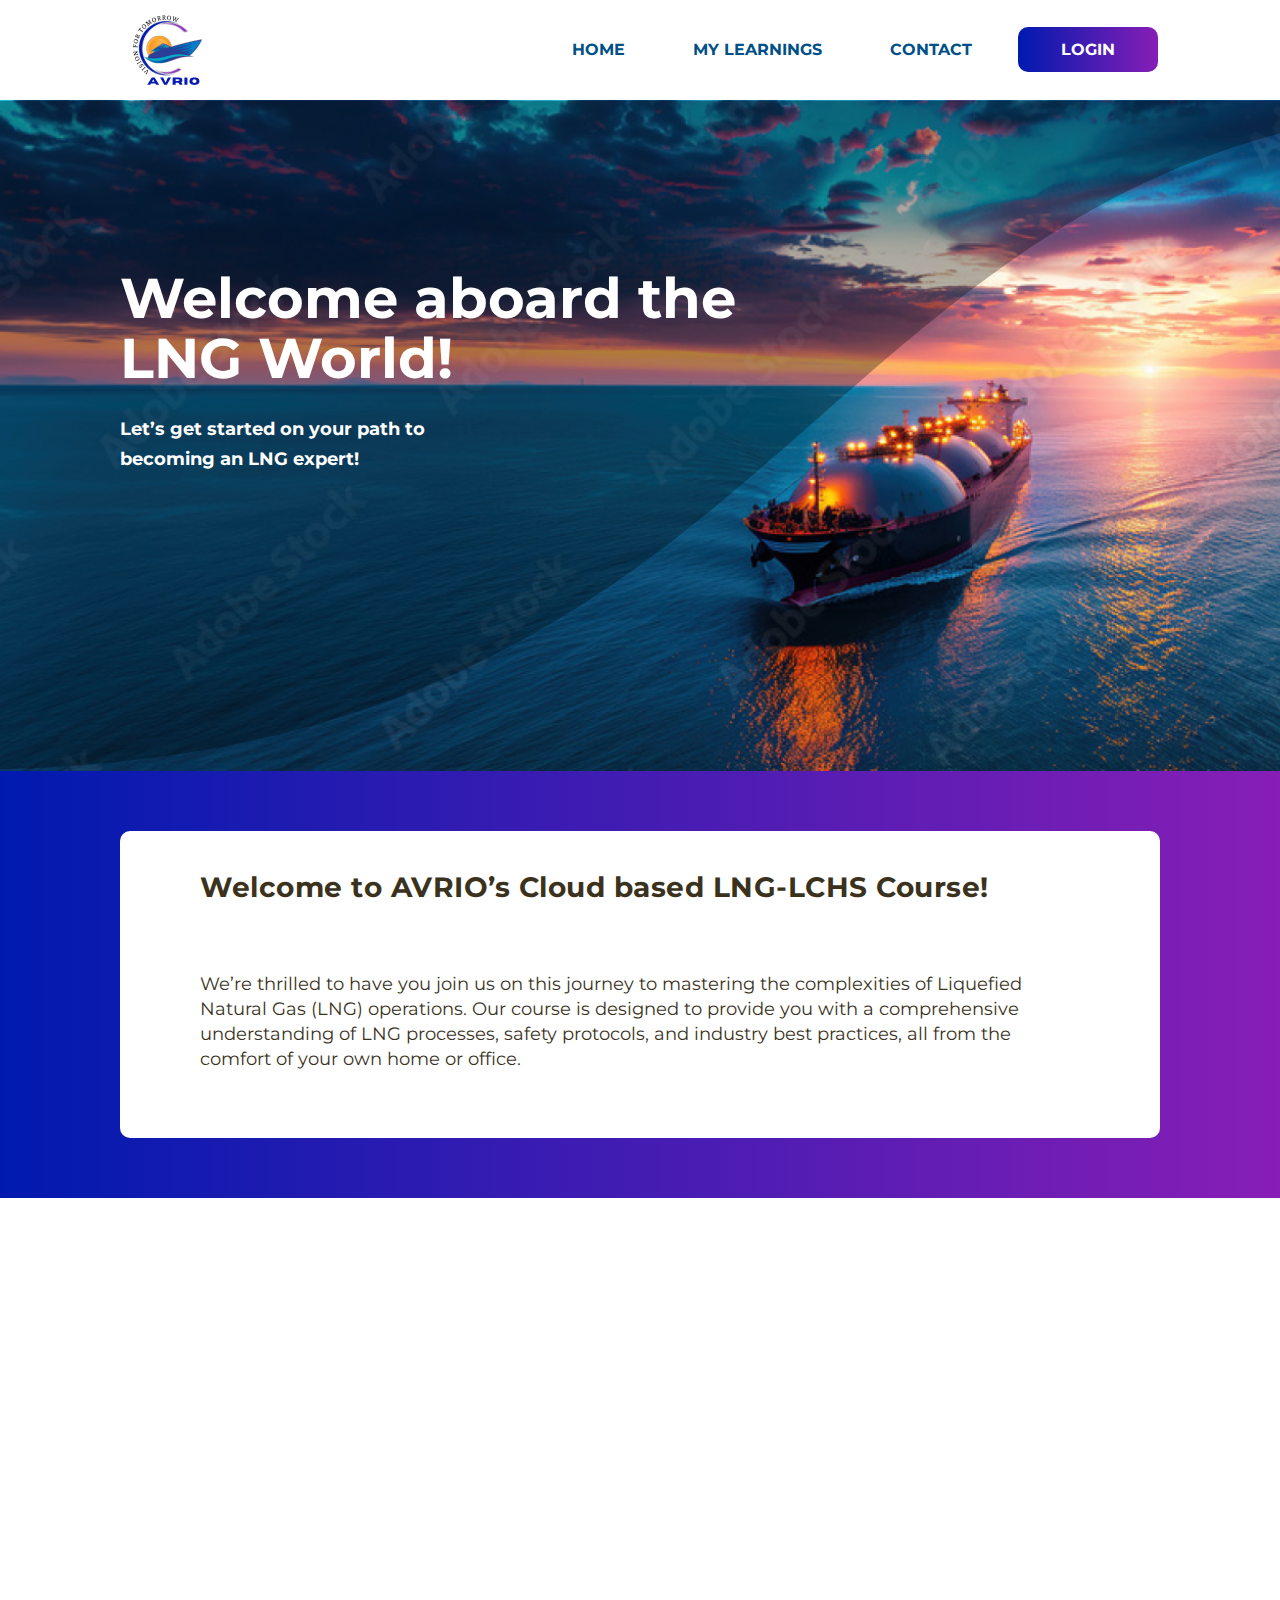
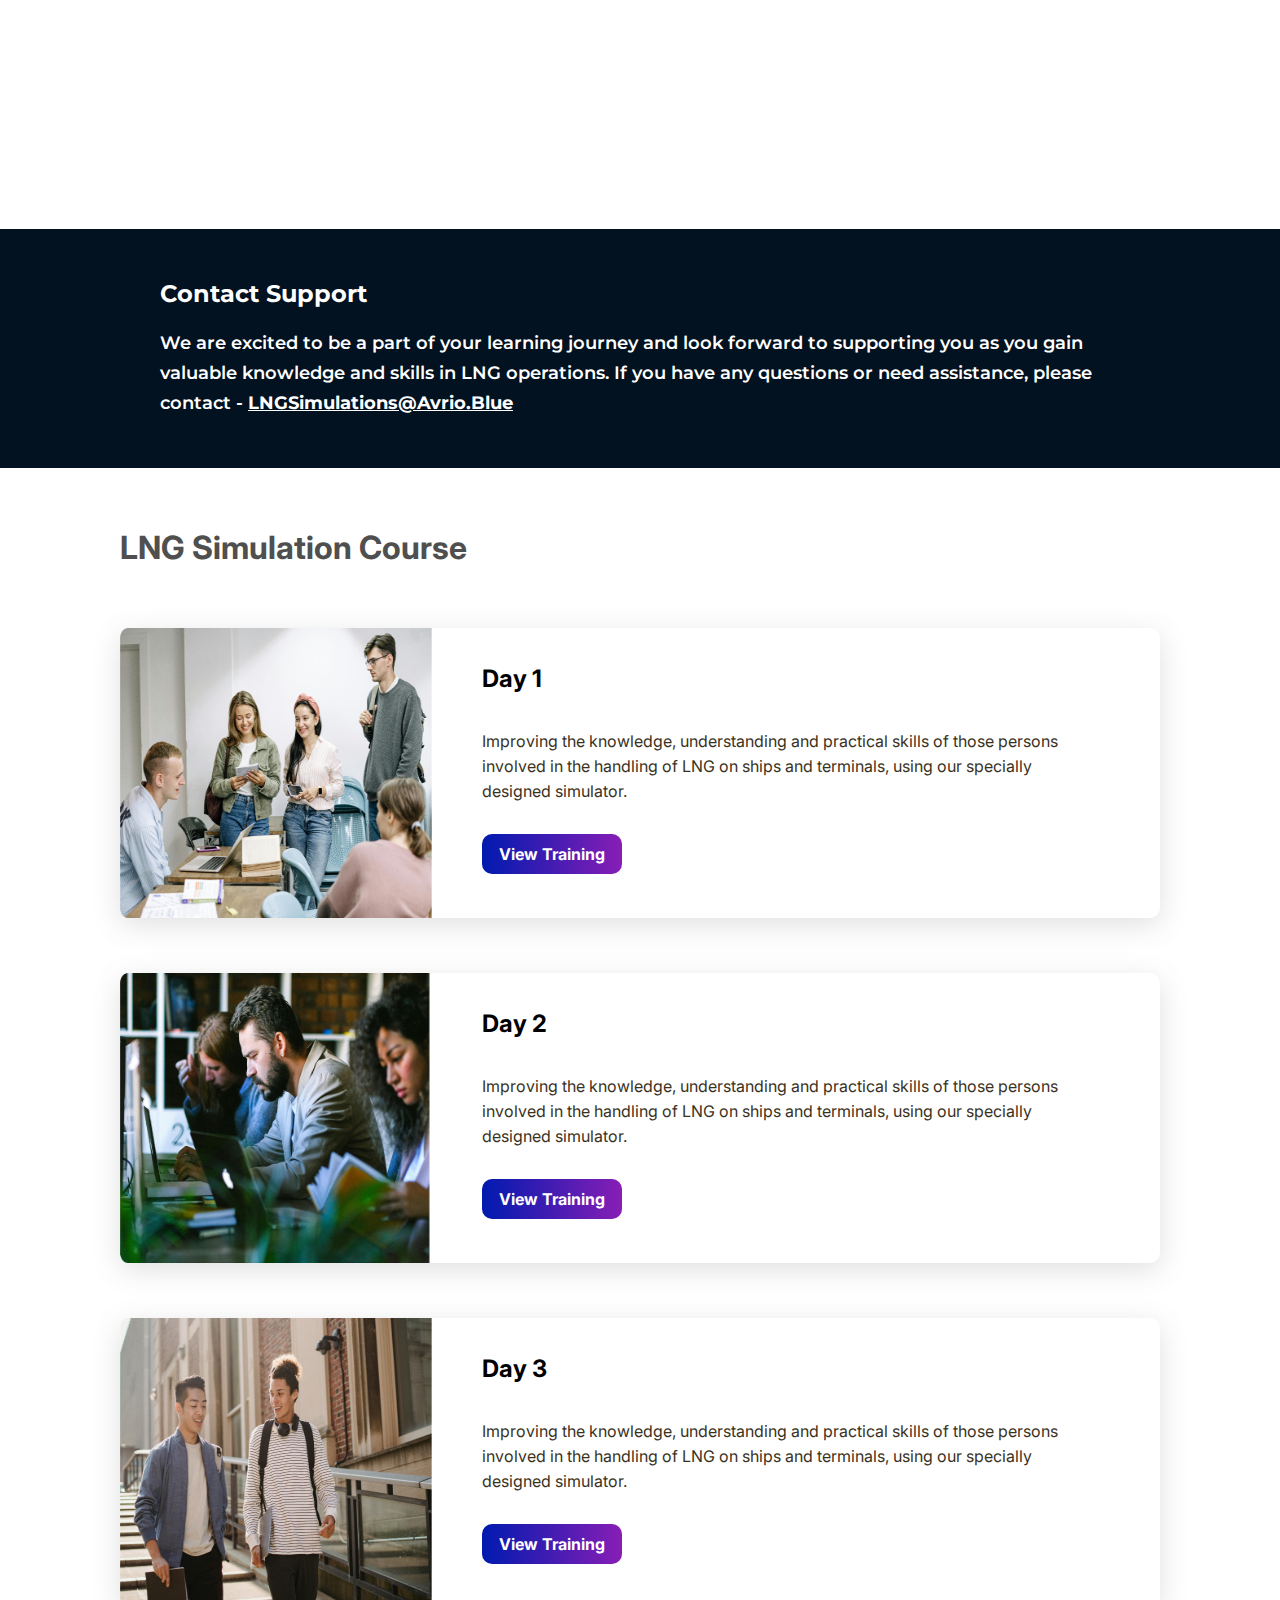
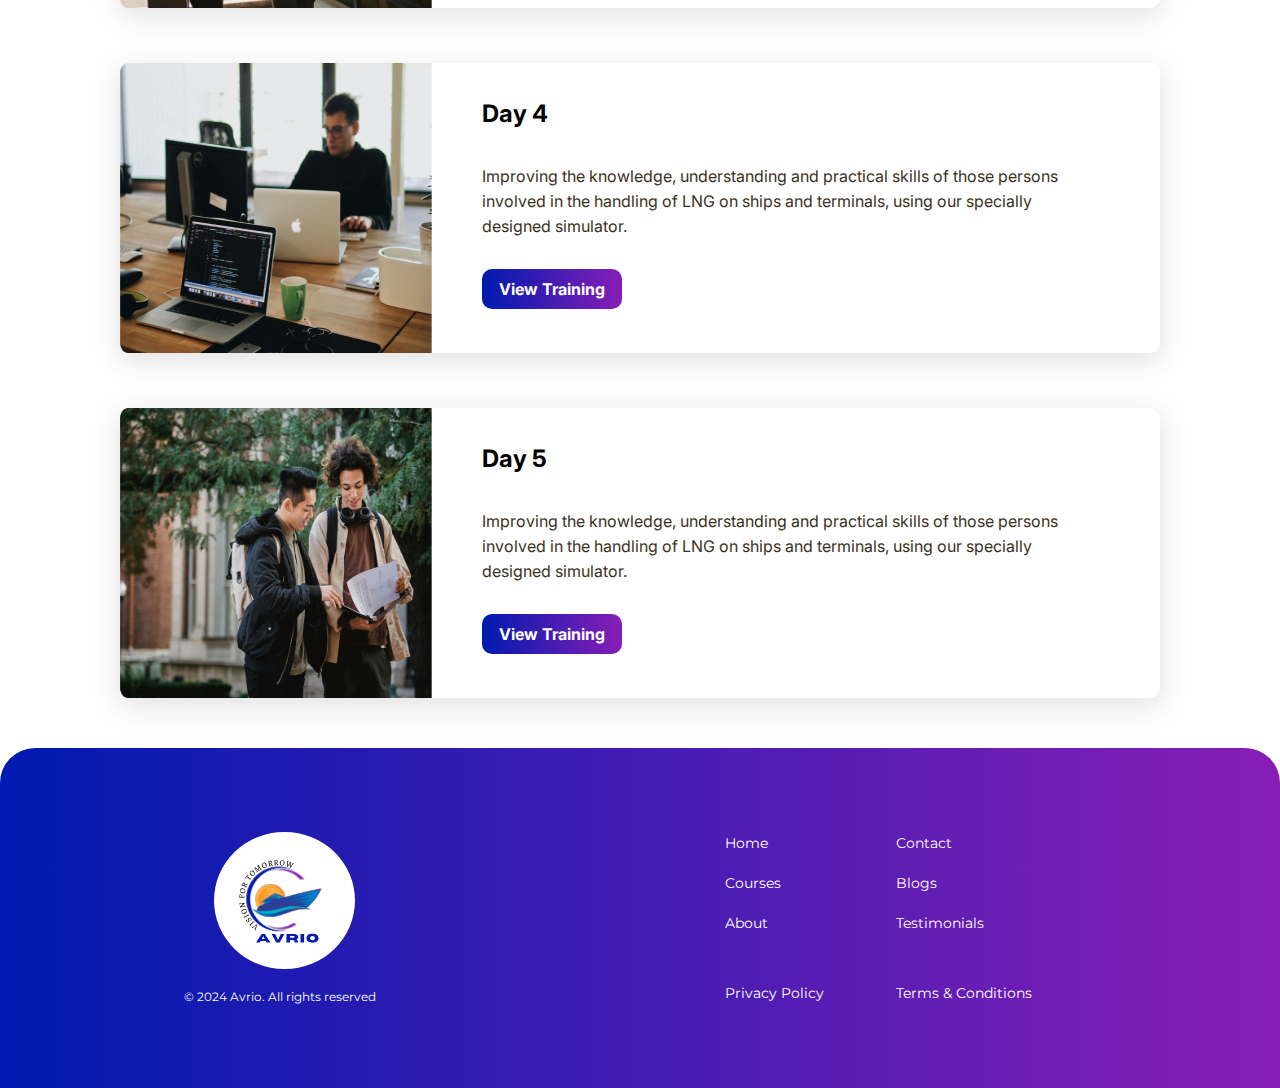
==== commit 366c8e54: "changes" ====
--- a/course-home.html
+++ b/course-home.html
@@ -79,7 +79,6 @@
     <section>
         <div class="image-container">
         <div class="content-container content-bg">
-            <div class="overlay"></div>
             <div class="left-side">
                 <div class="left-heading">What to Expect</div>
                 <div class="topic" data-target="topic1">
--- a/style.css
+++ b/style.css
@@ -1408,16 +1408,6 @@
   background-repeat: no-repeat;
   background-position: center;
   background-size: cover;
-}
-
-.overlay {
-  position: absolute;
-  top: 0;
-  left: 0;
-  width: 100%;
-  height: 100%;
-  background-color: rgba(0, 0, 0, 0.2); /* Black overlay with 50% opacity */
-  z-index: 1; /* Keeps it behind the content */
 }
 
 
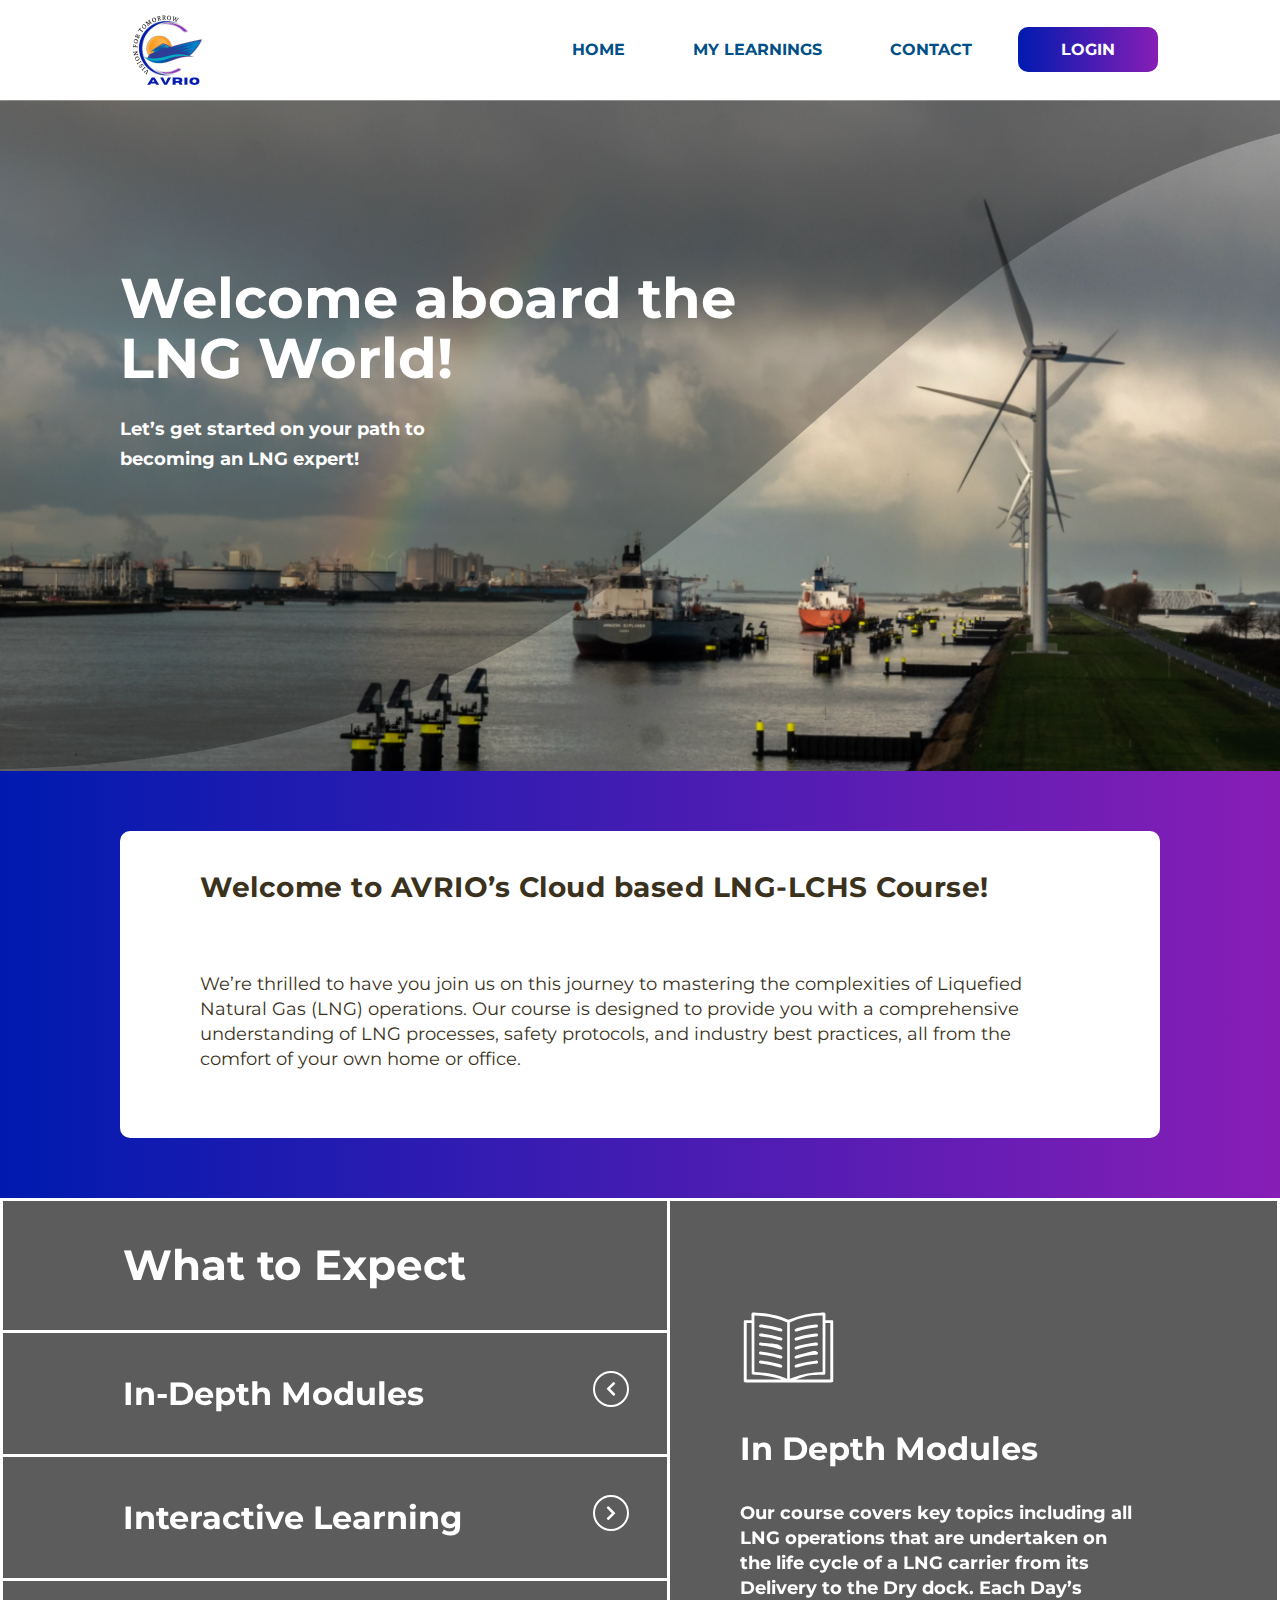
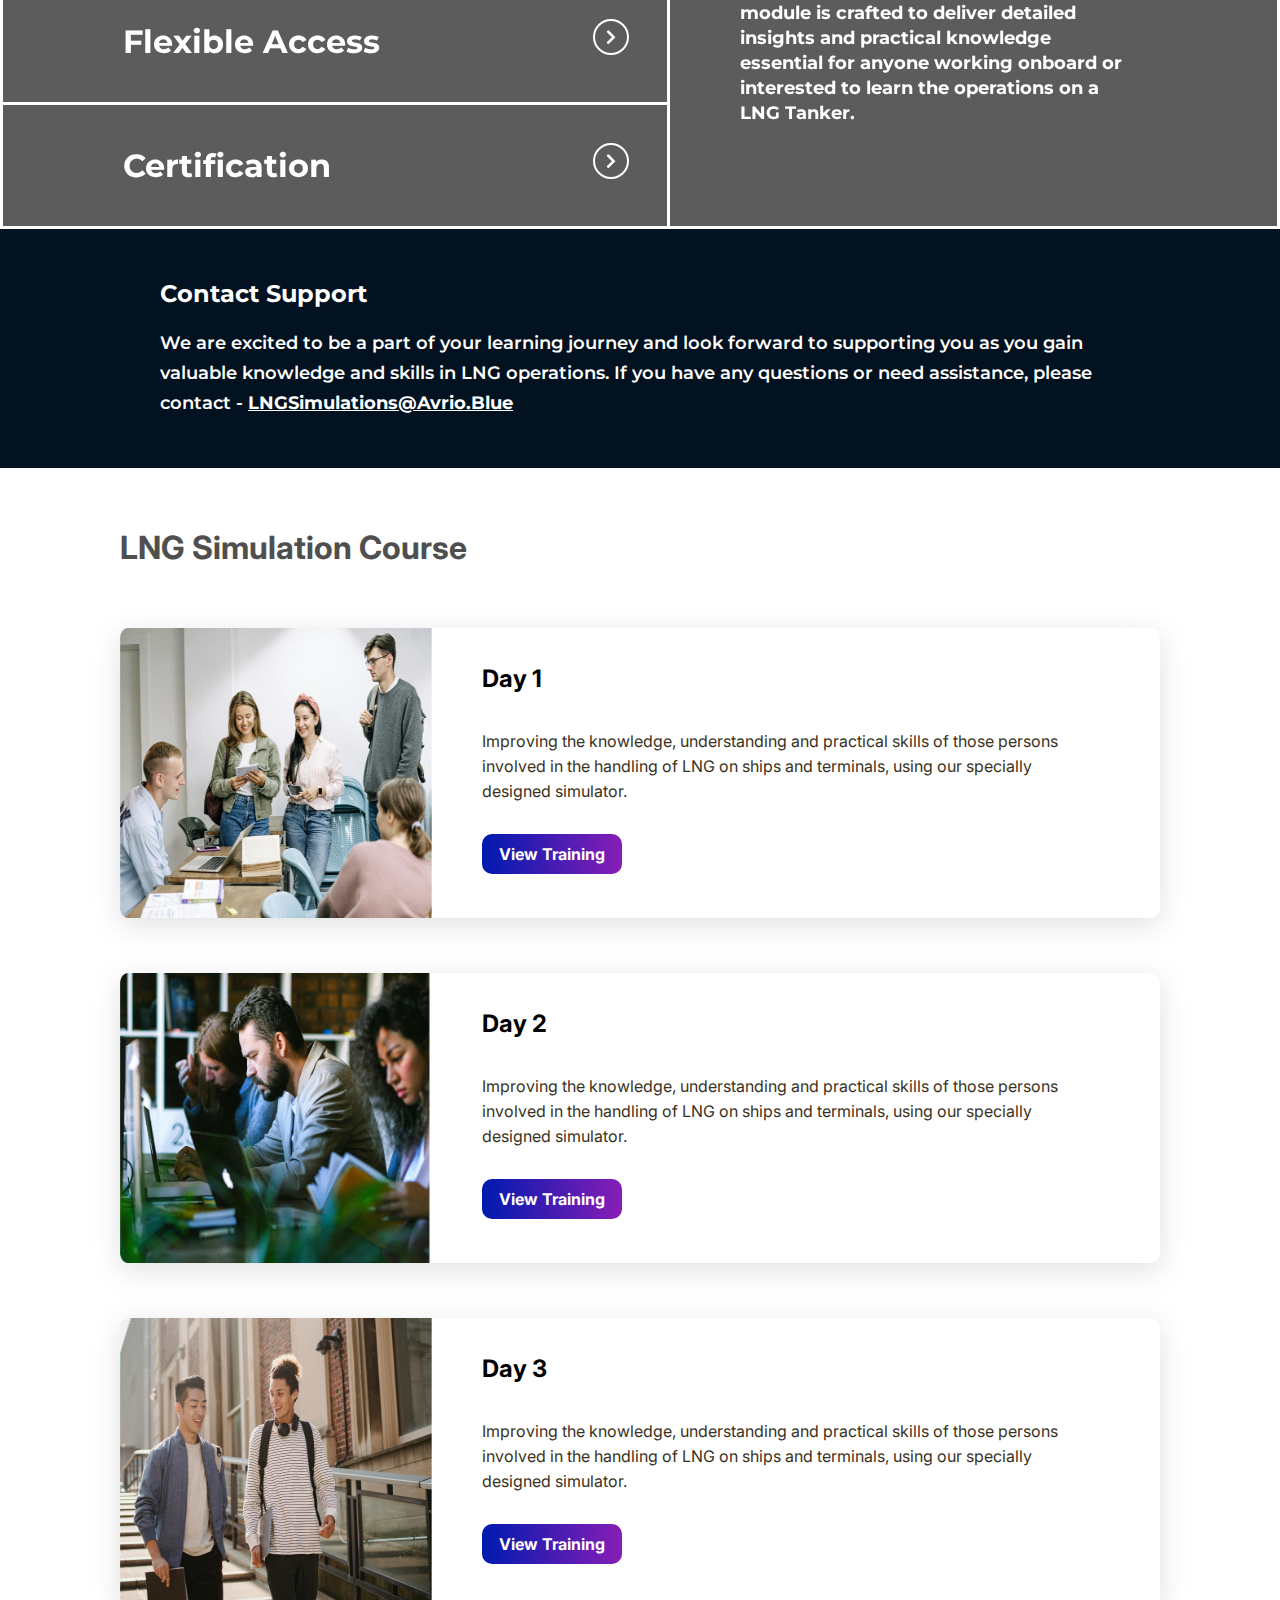
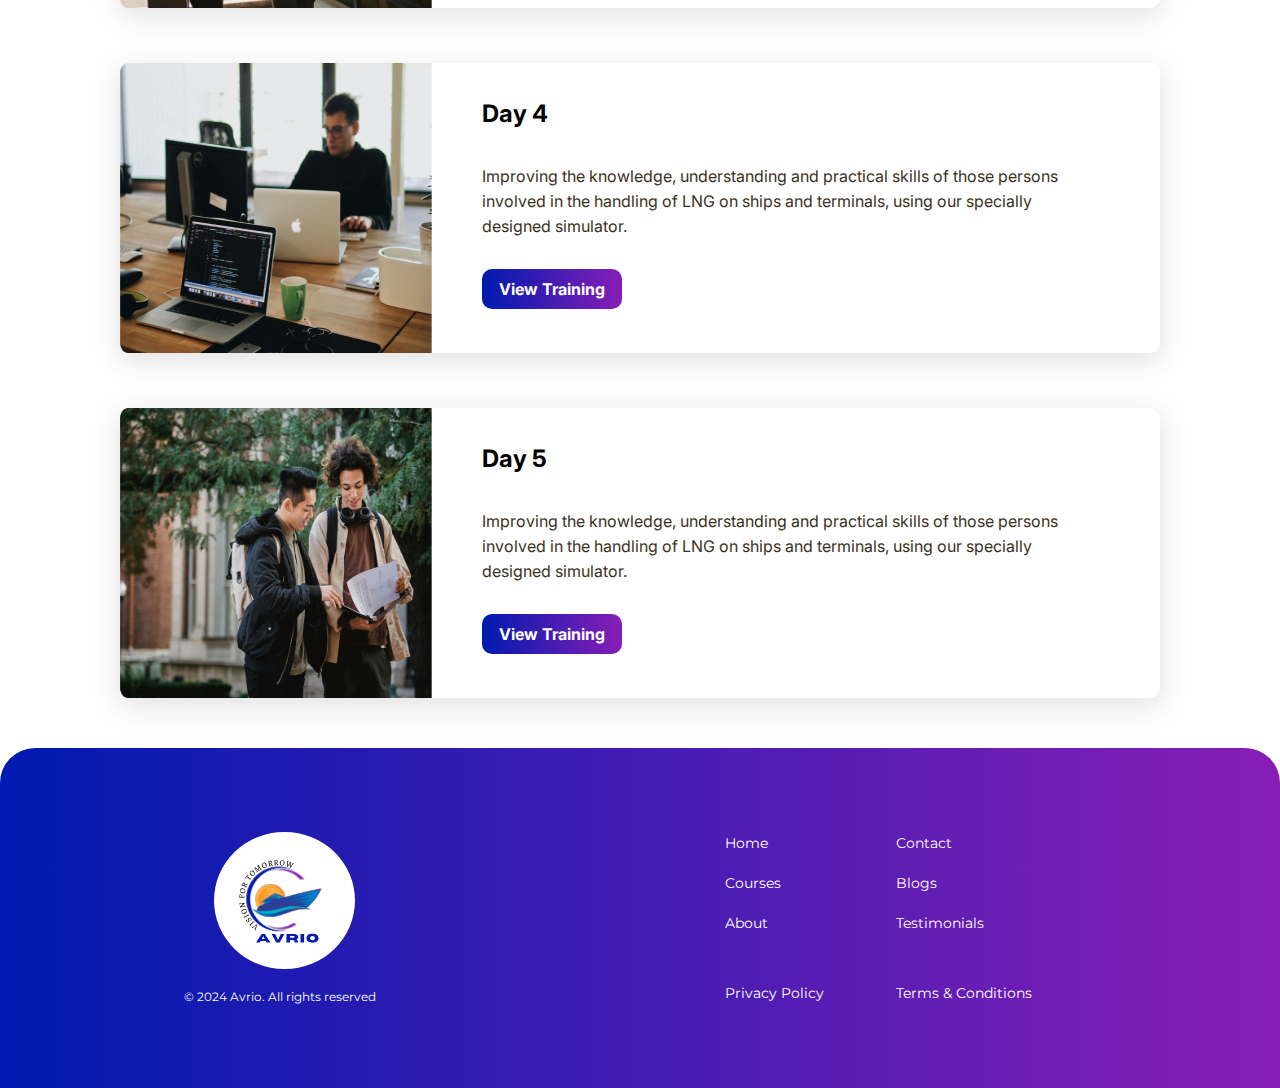
==== commit 1327aa3b: "overlay added" ====
--- a/course-home.html
+++ b/course-home.html
@@ -77,95 +77,95 @@
 
     <!-- change content on hover -->
     <section>
-        <div class="image-container">
-        <div class="content-container content-bg">
-            <div class="left-side">
-                <div class="left-heading">What to Expect</div>
-                <div class="topic" data-target="topic1">
-                    <div class="topic-text">
-                        <p>In-Depth Modules
-                        </p>
-                        <div style="width: 36px; height:36px; color: white; border:2px solid white; border-radius: 50px;  display: flex; justify-content: center; align-items: center; font-weight: 900; transition: transform 0.5s ease; font-family: 'Font Awesome 5 Free';"
-                            class="icon">
-                            <i class="fas fa-chevron-right"></i>
-                        </div>
-                    </div>
-                </div>
-                <div class="topic" data-target="topic2">
-                    <div class="topic-text">
-                        <p>Interactive
-                            Learning</p>
-                        <div style="width: 36px; height:36px; color: white; border:2px solid white; border-radius: 50px;  display: flex; justify-content: center; align-items: center; font-weight: 900; transition: transform 0.5s ease; font-family: 'Font Awesome 5 Free';"
-                            class="icon">
-                            <i class="fas fa-chevron-right"></i>
-                        </div>
-                    </div>
-                </div>
-                <div class="topic" data-target="topic3">
-                    <div class="topic-text">
-                        <p>Flexible Access</p>
-                        <div style="width: 36px; height:36px; color: white; border:2px solid white; border-radius: 50px;  display: flex; justify-content: center; align-items: center; font-weight: 900; transition: transform 0.5s ease; font-family: 'Font Awesome 5 Free';"
-                            class="icon">
-                            <i class="fas fa-chevron-right"></i>
-                        </div>
-                    </div>
-                </div>
-                <div class="topic" data-target="topic4" style="border: none;">
-                    <div class="topic-text">
-                        <p>Certification</p>
-                        <div style="width: 36px; height:36px; color: white; border:2px solid white; border-radius: 50px;  display: flex; justify-content: center; align-items: center; font-weight: 900; transition: transform 0.5s ease; font-family: 'Font Awesome 5 Free';"
-                            class="icon">
-                            <i class="fas fa-chevron-right"></i>
-                        </div>
-                    </div>
-                </div>
-            </div>
-
-            <div class="right-side home2-right-gap">
-                <div id="topic1" class="right-side-content active">
-                    <div class="right-text">
-                        <img src="./assets/homework 1.svg" />
-                        <h2>In Depth Modules</h2>
-                        <p>Our course covers key topics including all LNG operations that are undertaken on the life
-                            cycle of a LNG carrier from its Delivery to the Dry dock. Each Day’s module is crafted to
-                            deliver detailed insights and practical knowledge essential for anyone working onboard or
-                            interested to learn the operations on a LNG Tanker.  </p>
-                    </div>
-                </div>
-                <div id="topic2" class="right-side-content">
-                    <div class="right-text">
-                        <img src="./assets/Vector.svg" />
-                        <h2>Interactive Learning</h2>
-                        <p>
-                            Engage with interactive content such as Instructional videos and planned simulations that
-                            will enhance your learning experience. You will be guided on the finer points that must be
-                            kept in mind while carrying out the operations. Our state-of-the-art simulations provide
-                            hands-on practice in a virtual environment, allowing you to apply what you’ve learned here
-                            in real-world scenarios </p>
-                    </div>
-                </div>
-                <div id="topic3" class="right-side-content">
-                    <div class="right-text">
-                        <img src="./assets/access-control 1.svg" />
-                        <h2>Flexible Access</h2>
-                        <p>Enjoy the freedom to learn at your own pace. Our online platform is accessible 24/7, allowing
-                            you to fit your learning around your schedule. Whether you’re onboard a vessel or at home,
-                            you can progress through the course in a way that works best for you. </p>
-                    </div>
-                </div>
-                <div id="topic4" class="right-side-content">
-                    <div class="right-text">
-                        <img src="./assets/certificate 1.svg" />
-                        <h2>Certification</h2>
-                        <p>Upon completion of the course, you will be awarded the certificate that validates proper
-                            completion of the course and your expertise in LNG operations. Summary and working trends of
-                            each Exercise will also be provided. This credential can enhance your professional profile
-                            and understanding to develop further excellence in the field. </p>
-                    </div>
-                </div>
-            </div>
-        </div>
-    </div>
+        <div class="overlay">
+            <div class="content-container content-bg">
+                <div class="left-side">
+                    <div class="left-heading">What to Expect</div>
+                    <div class="topic" data-target="topic1">
+                        <div class="topic-text">
+                            <p>In-Depth Modules
+                            </p>
+                            <div style="width: 36px; height:36px; color: white; border:2px solid white; border-radius: 50px;  display: flex; justify-content: center; align-items: center; font-weight: 900; transition: transform 0.5s ease; font-family: 'Font Awesome 5 Free';"
+                                class="icon">
+                                <i class="fas fa-chevron-right"></i>
+                            </div>
+                        </div>
+                    </div>
+                    <div class="topic" data-target="topic2">
+                        <div class="topic-text">
+                            <p>Interactive
+                                Learning</p>
+                            <div style="width: 36px; height:36px; color: white; border:2px solid white; border-radius: 50px;  display: flex; justify-content: center; align-items: center; font-weight: 900; transition: transform 0.5s ease; font-family: 'Font Awesome 5 Free';"
+                                class="icon">
+                                <i class="fas fa-chevron-right"></i>
+                            </div>
+                        </div>
+                    </div>
+                    <div class="topic" data-target="topic3">
+                        <div class="topic-text">
+                            <p>Flexible Access</p>
+                            <div style="width: 36px; height:36px; color: white; border:2px solid white; border-radius: 50px;  display: flex; justify-content: center; align-items: center; font-weight: 900; transition: transform 0.5s ease; font-family: 'Font Awesome 5 Free';"
+                                class="icon">
+                                <i class="fas fa-chevron-right"></i>
+                            </div>
+                        </div>
+                    </div>
+                    <div class="topic" data-target="topic4" style="border: none;">
+                        <div class="topic-text">
+                            <p>Certification</p>
+                            <div style="width: 36px; height:36px; color: white; border:2px solid white; border-radius: 50px;  display: flex; justify-content: center; align-items: center; font-weight: 900; transition: transform 0.5s ease; font-family: 'Font Awesome 5 Free';"
+                                class="icon">
+                                <i class="fas fa-chevron-right"></i>
+                            </div>
+                        </div>
+                    </div>
+                </div>
+
+                <div class="right-side home2-right-gap">
+                    <div id="topic1" class="right-side-content active">
+                        <div class="right-text">
+                            <img src="./assets/homework 1.svg" />
+                            <h2>In Depth Modules</h2>
+                            <p>Our course covers key topics including all LNG operations that are undertaken on the life
+                                cycle of a LNG carrier from its Delivery to the Dry dock. Each Day’s module is crafted to
+                                deliver detailed insights and practical knowledge essential for anyone working onboard or
+                                interested to learn the operations on a LNG Tanker.  </p>
+                        </div>
+                    </div>
+                    <div id="topic2" class="right-side-content">
+                        <div class="right-text">
+                            <img src="./assets/Vector.svg" />
+                            <h2>Interactive Learning</h2>
+                            <p>
+                                Engage with interactive content such as Instructional videos and planned simulations that
+                                will enhance your learning experience. You will be guided on the finer points that must be
+                                kept in mind while carrying out the operations. Our state-of-the-art simulations provide
+                                hands-on practice in a virtual environment, allowing you to apply what you’ve learned here
+                                in real-world scenarios </p>
+                        </div>
+                    </div>
+                    <div id="topic3" class="right-side-content">
+                        <div class="right-text">
+                            <img src="./assets/access-control 1.svg" />
+                            <h2>Flexible Access</h2>
+                            <p>Enjoy the freedom to learn at your own pace. Our online platform is accessible 24/7, allowing
+                                you to fit your learning around your schedule. Whether you’re onboard a vessel or at home,
+                                you can progress through the course in a way that works best for you. </p>
+                        </div>
+                    </div>
+                    <div id="topic4" class="right-side-content">
+                        <div class="right-text">
+                            <img src="./assets/certificate 1.svg" />
+                            <h2>Certification</h2>
+                            <p>Upon completion of the course, you will be awarded the certificate that validates proper
+                                completion of the course and your expertise in LNG operations. Summary and working trends of
+                                each Exercise will also be provided. This credential can enhance your professional profile
+                                and understanding to develop further excellence in the field. </p>
+                        </div>
+                    </div>
+                </div>
+            </div>
+        </div>
 
 
         <!-- for tablets -->
--- a/style.css
+++ b/style.css
@@ -16,7 +16,7 @@
 }
 
 .banner {
-  background-image: url("./assets/ship.png");
+  background-image: url("./assets/banner-1.png");
   background-repeat: no-repeat;
   background-position: center;
   background-size: cover;
@@ -676,7 +676,7 @@
 
 .col1 p {
   font-family: "Montserrat", sans-serif;
-  font-size: 0.75rem;
+  font-size: 12px;
   font-weight: normal;
 }
 
@@ -719,6 +719,10 @@
   margin-top: 30px;
 }
 
+.footer-mobile p{
+  font-family: "Montserrat", sans-serif;
+  font-size: 12px !important;
+}
 
 .footer-mobile{
   display: none;
@@ -894,7 +898,7 @@
 /* hero section */
 
 .course-banner {
-  background-image: url("./assets/course-banner.png");
+  background-image: url("./assets/banner-2.png");
   background-repeat: no-repeat;
   background-position: center;
   background-size: cover;
@@ -1012,11 +1016,14 @@
   grid-template-columns: 1.1fr 1fr;
   background: linear-gradient(90deg, #001aaf 0%, #871eb6 100%);
   border: 3px solid white;
+  position: relative;
+  z-index: 3;
 }
 
 .left-side {
   overflow-y: auto;
   border-right: 3px solid white;
+  z-index: 4; 
 }
 
 .left-heading {
@@ -1041,6 +1048,7 @@
   display: flex;
   flex-direction: column;
   justify-content: center;
+  z-index: 4; 
 }
 
 .right-side-content {
@@ -1349,7 +1357,7 @@
 /* home 2 */
 
 .home-2-banner {
-  background-image: url("./assets/home-2-banner.png");
+  background-image: url("./assets/banner-3.png");
   background-repeat: no-repeat;
   background-position: center;
   background-size: cover;
@@ -1408,6 +1416,24 @@
   background-repeat: no-repeat;
   background-position: center;
   background-size: cover;
+}
+
+
+.content-bg::before {
+  content: "";
+  position: absolute;
+  top: 0;
+  left: 0;
+  width: 100%;
+  height: 100%;
+  background: rgba(0, 0, 0, 0.5); /* Adjust for desired overlay color and opacity */
+  z-index: 1; /* Ensure this is behind the content */
+  pointer-events: none; /* Allows interactions to pass through the overlay */
+}
+
+.overlay {
+  position: relative;
+  z-index: 2; /* This ensures the content is above the overlay */
 }
 
 
@@ -2138,7 +2164,7 @@
     padding: 30px;
     gap: 30px;
   }
-
+ 
   .img-div {
     height: 299px;
     width: 100%;
@@ -2159,6 +2185,7 @@
 
   .text-div p {
     width: 100%;
+    font-size: 16px;
   }
 
   /* testimonial */
@@ -2347,13 +2374,12 @@
   }
 
   .project-detail {
-    padding: 30px 30px;
-    margin: 85px 50px;
-  }
-
-  .project-detail h4{
-    padding: 10px;
-  }
+    gap: 0px;
+  }
+
+  /* .project-detail h4{
+    padding: 20px;
+  } */
 
   /* home 2 */
 
@@ -2507,6 +2533,7 @@
     font-size: 28px;
   }
 
+
   .offered-course-container {
     display: flex;
     flex-direction: column;
@@ -2534,7 +2561,7 @@
 
   .text-div p {
     width: 100%;
-    font-size: 18px;
+    font-size: 16px;
     line-height: 24px;
   }
 
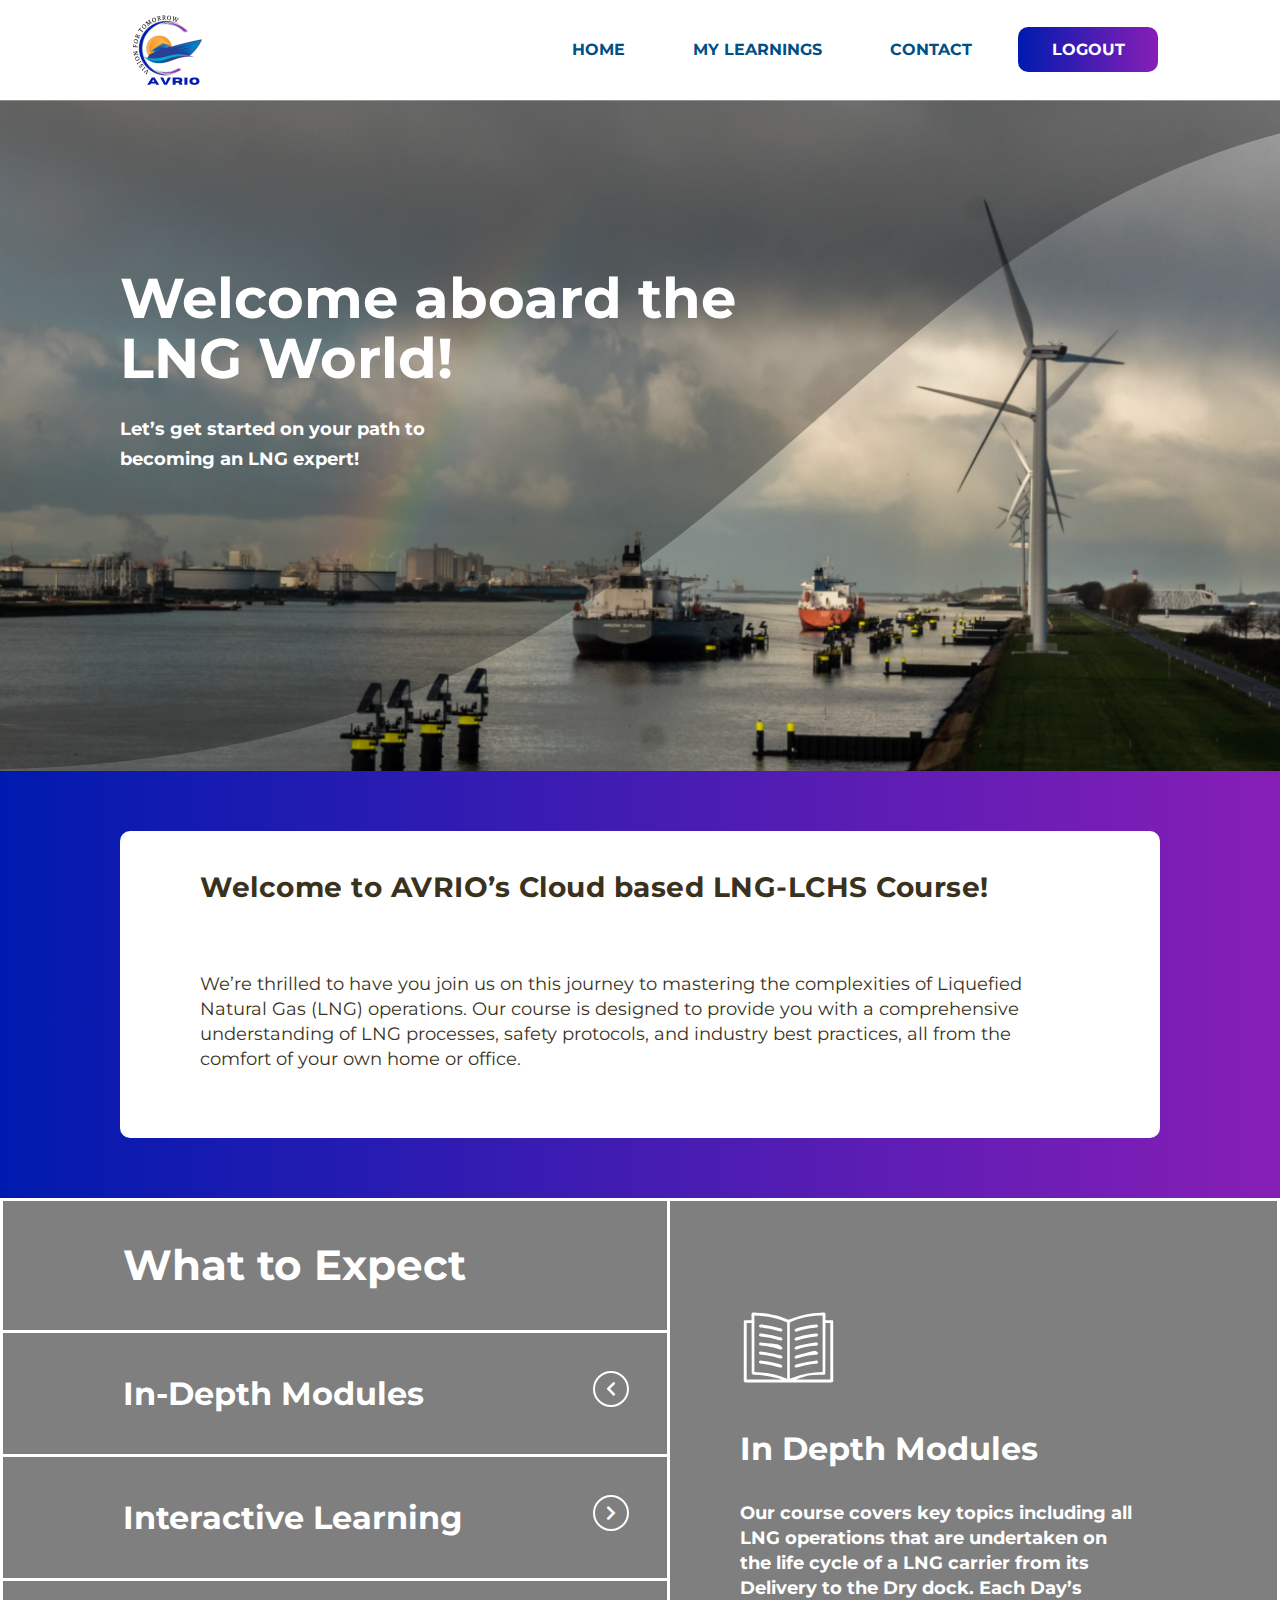
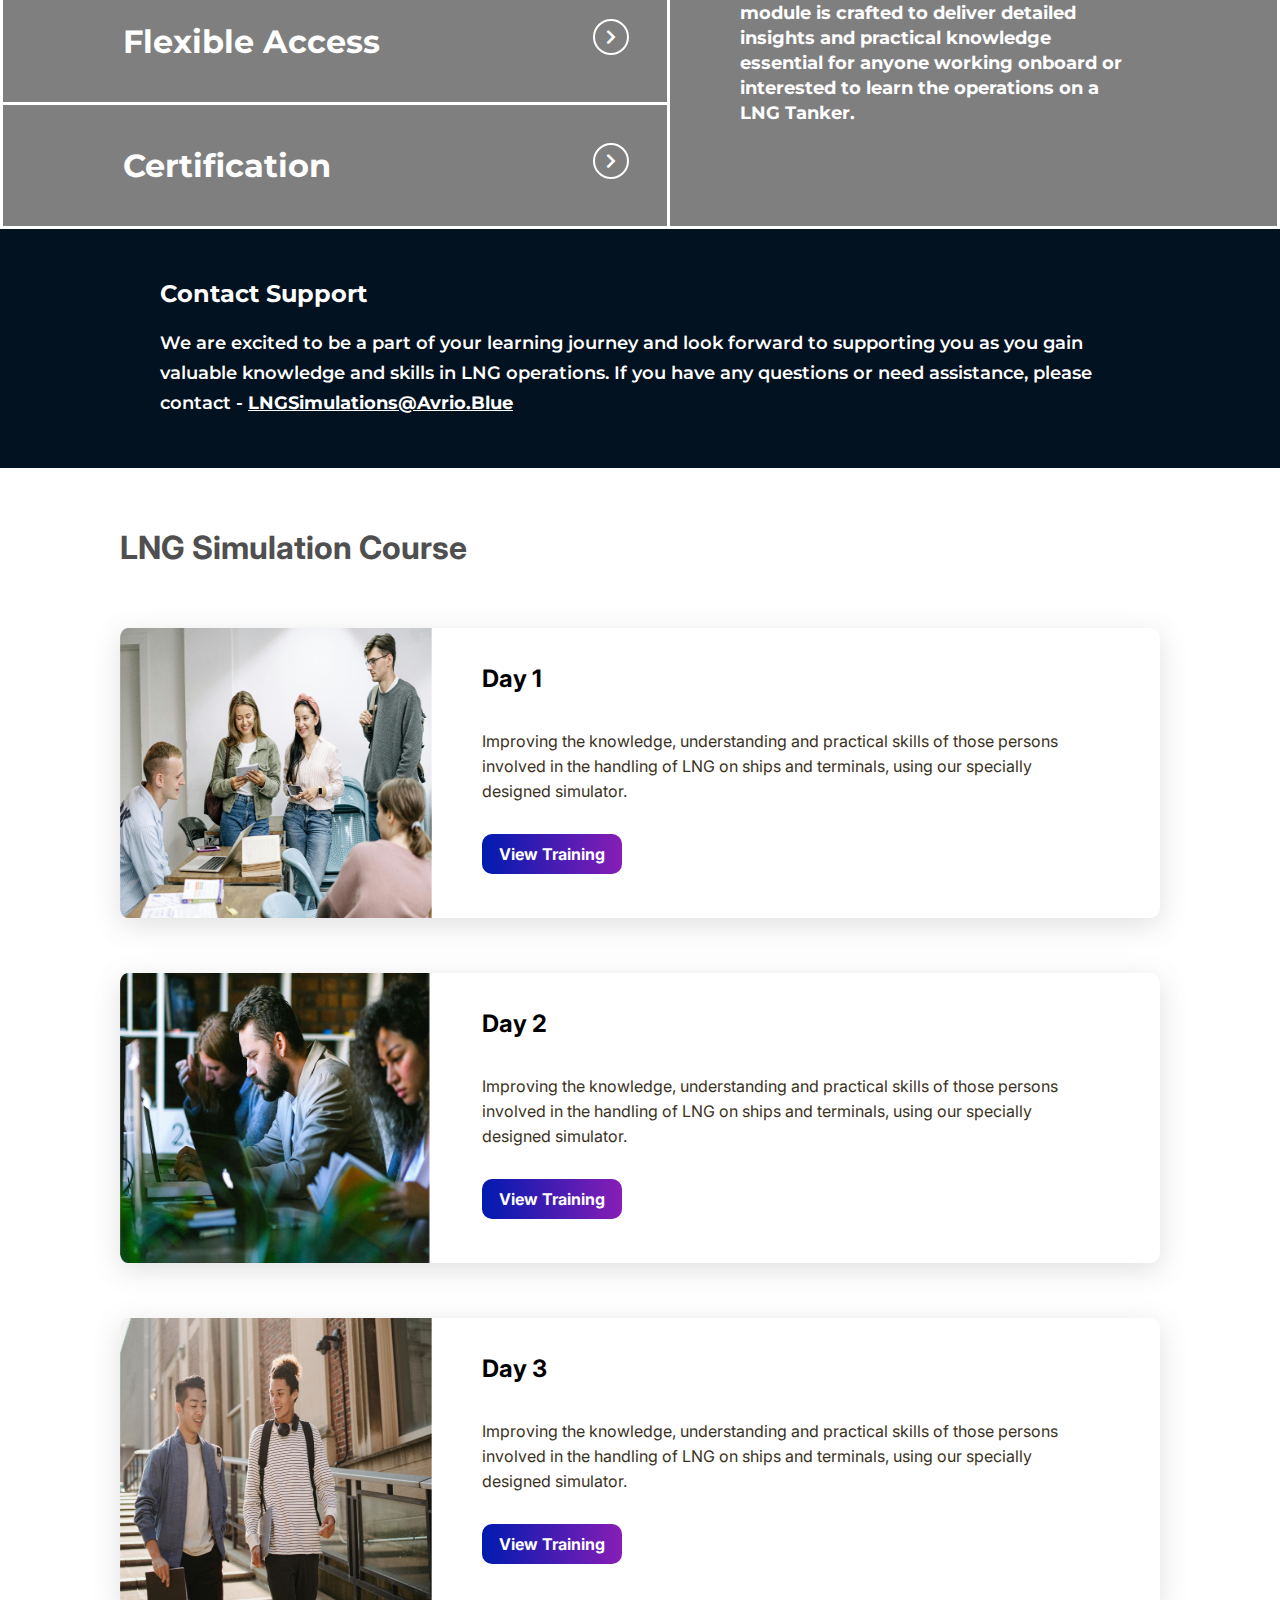
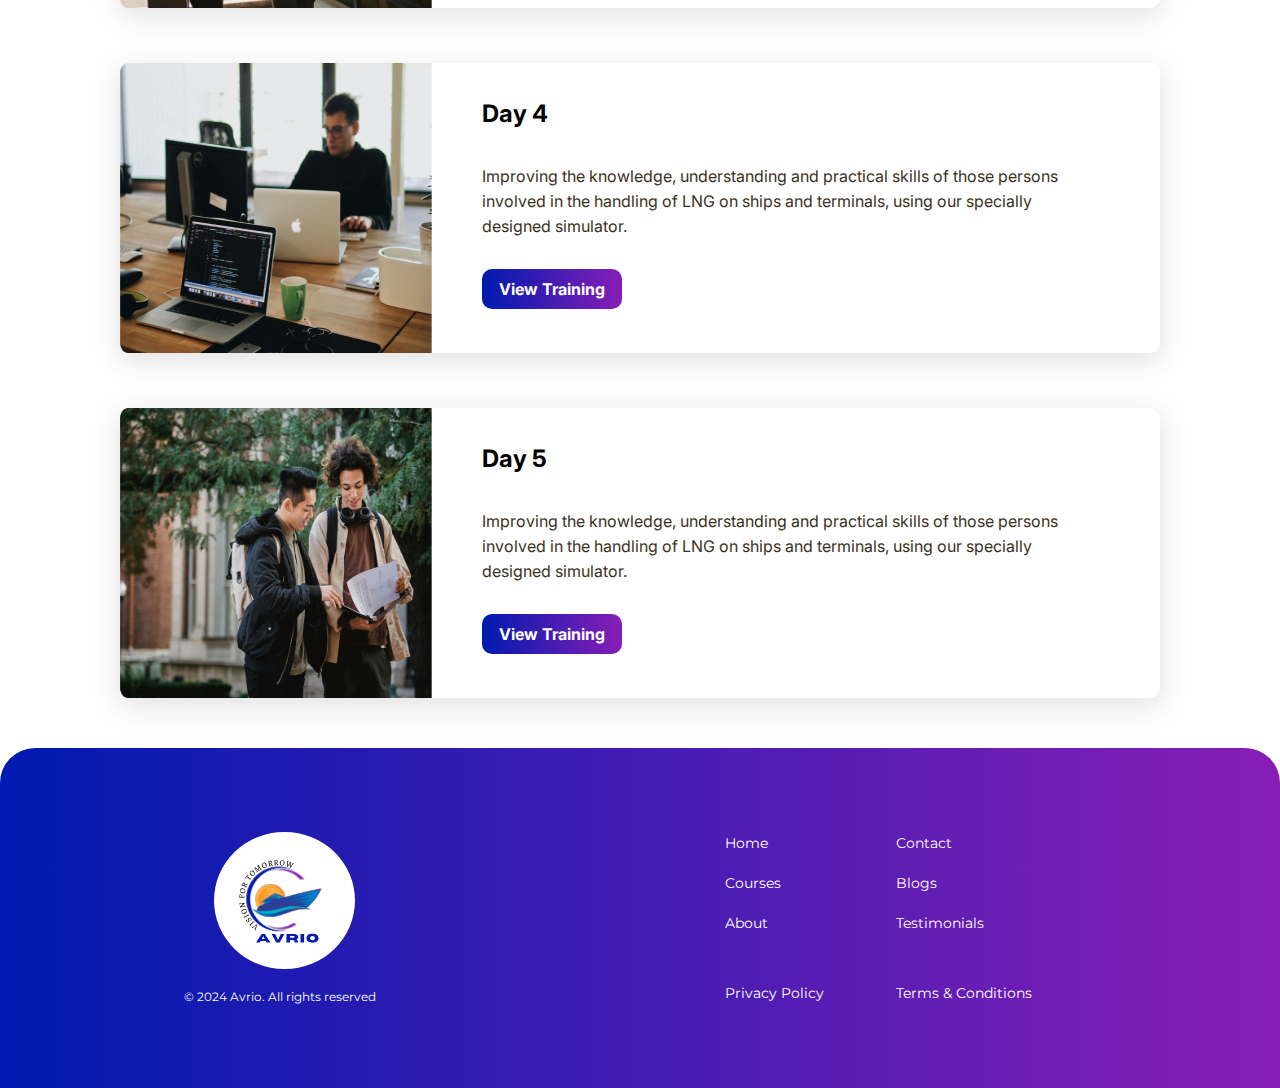
==== commit b075795b: "loader" ====
--- a/course-home.html
+++ b/course-home.html
@@ -29,7 +29,7 @@
           <li><a href="./index.html">HOME</a></li>
           <li><a href="./course.html">MY LEARNINGS</a></li>
           <li><a href="./index.html">CONTACT</a></li>
-          <li><a href="#">LOGIN</a></li>
+          <li><a href="#">LOGOUT</a></li>
         </ul>
         <div class="humbargar">
           <div class="line1"></div>
@@ -169,92 +169,94 @@
 
 
         <!-- for tablets -->
-        <section class="keybenefit-section content-bg">
-            <div class="key-left-heading">What to Expect</div>
-    
-            <div class="key-accordion">
-                <div class="key-accordion-item">
-                    <div class="key-accordion-title">
-                        In-Depth Modules
-                        <div style="width: 36px; height:36px; color: white; border:2px solid white; border-radius: 50px;  display: flex; justify-content: center; align-items: center; font-weight: 900; transition: transform 0.5s ease; font-family: 'Font Awesome 5 Free';"
-                            class="icon">
-                            <i class="fas fa-chevron-down"></i>
-                        </div>
-                    </div>
-                    <div class="key-accordion-content">
-                        <div class="key-right-text">
-    
-                            <img src="./assets/homework 1.svg" />
-                            <p>Our course covers key topics including all LNG operations that are undertaken on the life
-                                cycle of a LNG carrier from its Delivery to the Dry dock. Each Day’s module is crafted to
-                                deliver detailed insights and practical knowledge essential for anyone working onboard or
-                                interested to learn the operations on a LNG Tanker.  </p>
-                        </div>
-                    </div>
-                </div>
-    
-                <div class="key-accordion-item">
-                    <div class="key-accordion-title">
-                        Interactive Learning
-                        <div style="width: 36px; height:36px; color: white; border:2px solid white; border-radius: 50px;  display: flex; justify-content: center; align-items: center; font-weight: 900; transition: transform 0.5s ease; font-family: 'Font Awesome 5 Free';"
-                            class="icon">
-                            <i class="fas fa-chevron-down"></i>
-                        </div>
-                    </div>
-                    <div class="key-accordion-content">
-                        <div class="key-right-text">
-    
-                            <img src="./assets/Vector.svg" />
-                            <p>
-                                Engage with interactive content such as Instructional videos and planned simulations that
-                                will enhance your learning experience. You will be guided on the finer points that must be
-                                kept in mind while carrying out the operations. Our state-of-the-art simulations provide
-                                hands-on practice in a virtual environment, allowing you to apply what you’ve learned here
-                                in real-world scenarios </p>
-                        </div>
-                    </div>
-                </div>
-    
-                <div class="key-accordion-item">
-                    <div class="key-accordion-title">
-                        Flexible Access
-                        <div style="width: 36px; height:36px; color: white; border:2px solid white; border-radius: 50px;  display: flex; justify-content: center; align-items: center; font-weight: 900; transition: transform 0.5s ease; font-family: 'Font Awesome 5 Free';"
-                            class="icon">
-                            <i class="fas fa-chevron-down"></i>
-                        </div>
-                    </div>
-                    <div class="key-accordion-content">
-                        <div class="key-right-text">
-    
-                            <img src="./assets/access-control 1.svg" />
-                            <p>Enjoy the freedom to learn at your own pace. Our online platform is accessible 24/7, allowing
-                                you to fit your learning around your schedule. Whether you’re onboard a vessel or at home,
-                                you can progress through the course in a way that works best for you. </p>
-                        </div>
-                    </div>
-                </div>
-    
-                <div class="key-accordion-item">
-                    <div class="key-accordion-title">
-                        Certification
-                        <div style="width: 36px; height:36px; color: white; border:2px solid white; border-radius: 50px;  display: flex; justify-content: center; align-items: center; font-weight: 900; transition: transform 0.5s ease; font-family: 'Font Awesome 5 Free';"
-                            class="icon">
-                            <i class="fas fa-chevron-down"></i>
-                        </div>
-                    </div>
-                    <div class="key-accordion-content">
-                        <div class="key-right-text">
-    
-                            <img src="./assets/certificate 1.svg" />
-                            <p>Upon completion of the course, you will be awarded the certificate that validates proper
-                                completion of the course and your expertise in LNG operations. Summary and working trends of
-                                each Exercise will also be provided. This credential can enhance your professional profile
-                                and understanding to develop further excellence in the field. </p>
-                        </div>
-                    </div>
-                </div>
-            </div>
-        </section>
+        <div class="overlay">
+            <section class="keybenefit-section content-bg">
+                <div class="key-left-heading">What to Expect</div>
+        
+                <div class="key-accordion">
+                    <div class="key-accordion-item">
+                        <div class="key-accordion-title">
+                            In-Depth Modules
+                            <div style="width: 36px; height:36px; color: white; border:2px solid white; border-radius: 50px;  display: flex; justify-content: center; align-items: center; font-weight: 900; transition: transform 0.5s ease; font-family: 'Font Awesome 5 Free';"
+                                class="icon">
+                                <i class="fas fa-chevron-down"></i>
+                            </div>
+                        </div>
+                        <div class="key-accordion-content">
+                            <div class="key-right-text">
+        
+                                <img src="./assets/homework 1.svg" />
+                                <p>Our course covers key topics including all LNG operations that are undertaken on the life
+                                    cycle of a LNG carrier from its Delivery to the Dry dock. Each Day’s module is crafted to
+                                    deliver detailed insights and practical knowledge essential for anyone working onboard or
+                                    interested to learn the operations on a LNG Tanker.  </p>
+                            </div>
+                        </div>
+                    </div>
+        
+                    <div class="key-accordion-item">
+                        <div class="key-accordion-title">
+                            Interactive Learning
+                            <div style="width: 36px; height:36px; color: white; border:2px solid white; border-radius: 50px;  display: flex; justify-content: center; align-items: center; font-weight: 900; transition: transform 0.5s ease; font-family: 'Font Awesome 5 Free';"
+                                class="icon">
+                                <i class="fas fa-chevron-down"></i>
+                            </div>
+                        </div>
+                        <div class="key-accordion-content">
+                            <div class="key-right-text">
+        
+                                <img src="./assets/Vector.svg" />
+                                <p>
+                                    Engage with interactive content such as Instructional videos and planned simulations that
+                                    will enhance your learning experience. You will be guided on the finer points that must be
+                                    kept in mind while carrying out the operations. Our state-of-the-art simulations provide
+                                    hands-on practice in a virtual environment, allowing you to apply what you’ve learned here
+                                    in real-world scenarios </p>
+                            </div>
+                        </div>
+                    </div>
+        
+                    <div class="key-accordion-item">
+                        <div class="key-accordion-title">
+                            Flexible Access
+                            <div style="width: 36px; height:36px; color: white; border:2px solid white; border-radius: 50px;  display: flex; justify-content: center; align-items: center; font-weight: 900; transition: transform 0.5s ease; font-family: 'Font Awesome 5 Free';"
+                                class="icon">
+                                <i class="fas fa-chevron-down"></i>
+                            </div>
+                        </div>
+                        <div class="key-accordion-content">
+                            <div class="key-right-text">
+        
+                                <img src="./assets/access-control 1.svg" />
+                                <p>Enjoy the freedom to learn at your own pace. Our online platform is accessible 24/7, allowing
+                                    you to fit your learning around your schedule. Whether you’re onboard a vessel or at home,
+                                    you can progress through the course in a way that works best for you. </p>
+                            </div>
+                        </div>
+                    </div>
+        
+                    <div class="key-accordion-item">
+                        <div class="key-accordion-title">
+                            Certification
+                            <div style="width: 36px; height:36px; color: white; border:2px solid white; border-radius: 50px;  display: flex; justify-content: center; align-items: center; font-weight: 900; transition: transform 0.5s ease; font-family: 'Font Awesome 5 Free';"
+                                class="icon">
+                                <i class="fas fa-chevron-down"></i>
+                            </div>
+                        </div>
+                        <div class="key-accordion-content">
+                            <div class="key-right-text">
+        
+                                <img src="./assets/certificate 1.svg" />
+                                <p>Upon completion of the course, you will be awarded the certificate that validates proper
+                                    completion of the course and your expertise in LNG operations. Summary and working trends of
+                                    each Exercise will also be provided. This credential can enhance your professional profile
+                                    and understanding to develop further excellence in the field. </p>
+                            </div>
+                        </div>
+                    </div>
+                </div>
+            </section>
+        </div>
 
         <div class="contact-support">
             <h4 class="contact-support-title">Contact Support</h4>
--- a/styles.css
+++ b/styles.css
@@ -16,13 +16,24 @@
 }
 
 .banner {
-  background-image: url("./assets/ship.png");
+  background-image: url("./assets/banner-1.png");
   background-repeat: no-repeat;
   background-position: center;
   background-size: cover;
   position: relative;
-  /* height: 671px; */
-  height: 89vh;
+  height: 671px;
+  /* height: 90vh; */
+  overflow: hidden;
+}
+
+.background-video {
+  position: absolute;
+  top: 0;
+  left: 0;
+  width: 100%;
+  height: 100%;
+  object-fit: cover; 
+  z-index: 1;
 }
 
 .hero-svg {
@@ -665,7 +676,7 @@
 
 .col1 p {
   font-family: "Montserrat", sans-serif;
-  font-size: 0.75rem;
+  font-size: 12px;
   font-weight: normal;
 }
 
@@ -708,6 +719,10 @@
   margin-top: 30px;
 }
 
+.footer-mobile p{
+  font-family: "Montserrat", sans-serif;
+  font-size: 12px !important;
+}
 
 .footer-mobile{
   display: none;
@@ -883,7 +898,7 @@
 /* hero section */
 
 .course-banner {
-  background-image: url("./assets/course-banner.png");
+  background-image: url("./assets/banner-2.png");
   background-repeat: no-repeat;
   background-position: center;
   background-size: cover;
@@ -1001,11 +1016,14 @@
   grid-template-columns: 1.1fr 1fr;
   background: linear-gradient(90deg, #001aaf 0%, #871eb6 100%);
   border: 3px solid white;
+  position: relative;
+  z-index: 3;
 }
 
 .left-side {
   overflow-y: auto;
   border-right: 3px solid white;
+  z-index: 4; 
 }
 
 .left-heading {
@@ -1030,6 +1048,7 @@
   display: flex;
   flex-direction: column;
   justify-content: center;
+  z-index: 4; 
 }
 
 .right-side-content {
@@ -1112,6 +1131,8 @@
   display: none;
   background: linear-gradient(90deg, #001aaf 0%, #871eb6 100%);
   padding: 50px 70px;
+  position: relative;
+  z-index: 3;
 }
 
 .key-left-heading {
@@ -1122,16 +1143,21 @@
   line-height: 1.25;
   margin-bottom: 50px;
   /* margin: 0 70px; */
+  position: relative;
+  z-index: 4;
 }
 
 .key-accordion {
   max-width: 100%;
   border: 2px solid white;
   /* margin: 0 70px; */
+  z-index: 4;
 }
 
 .key-accordion-item {
   border: 2px solid white;
+  position: relative;
+  z-index: 4;
 }
 
 .key-accordion-title {
@@ -1145,6 +1171,8 @@
   font-size: 24px;
   font-weight: bold;
   line-height: 1.25;
+  position: relative;
+  z-index: 4;
 }
 
 .key-accordion-title i {
@@ -1156,6 +1184,8 @@
   display: none;
   font-size: 1.2rem;
   padding: 20px;
+  position: relative;
+  z-index: 4;
 }
 
 .key-accordion-item.active .key-accordion-content {
@@ -1184,6 +1214,8 @@
   font-weight: bold;
   line-height: 1.5625rem; /* Equivalent to 25px */
 }
+
+
 
 /* key feature */
 .container-ship {
@@ -1338,7 +1370,7 @@
 /* home 2 */
 
 .home-2-banner {
-  background-image: url("./assets/home-2-banner.png");
+  background-image: url("./assets/banner-3.png");
   background-repeat: no-repeat;
   background-position: center;
   background-size: cover;
@@ -1399,21 +1431,24 @@
   background-size: cover;
 }
 
-.overlay {
+
+.content-bg::before {
+  content: "";
   position: absolute;
   top: 0;
   left: 0;
   width: 100%;
   height: 100%;
-  background-color: rgba(0, 0, 0, 0.2); /* Black overlay with 50% opacity */
-  z-index: 1; /* Keeps it behind the content */
-  backdrop-filter: brightness(90%); 
-}
-
-.image-container{
+  background: rgba(0, 0, 0, 0.5); /* Adjust for desired overlay color and opacity */
+  z-index: 1; /* Ensure this is behind the content */
+  pointer-events: none; /* Allows interactions to pass through the overlay */
+}
+
+.overlay {
   position: relative;
-  z-index: 2;
-}
+  z-index: 2; /* This ensures the content is above the overlay */
+}
+
 
 .simulation-course {
   margin: 50px 120px;
@@ -2142,7 +2177,7 @@
     padding: 30px;
     gap: 30px;
   }
-
+ 
   .img-div {
     height: 299px;
     width: 100%;
@@ -2163,6 +2198,7 @@
 
   .text-div p {
     width: 100%;
+    font-size: 16px;
   }
 
   /* testimonial */
@@ -2266,12 +2302,12 @@
   }
 
   .course-card .img-div {
-    height: 313px;
+    height: 270px;
     width: 100%;
   }
 
   .course-card .img-div img{
-    height: 313px;
+    height: 270px;
   }
 
   .course-card .text-div {
@@ -2351,13 +2387,12 @@
   }
 
   .project-detail {
-    padding: 30px 30px;
-    margin: 85px 50px;
-  }
-
-  .project-detail h4{
-    padding: 10px;
-  }
+    gap: 0px;
+  }
+
+  /* .project-detail h4{
+    padding: 20px;
+  } */
 
   /* home 2 */
 
@@ -2440,10 +2475,10 @@
   .course-text-div p {
     color: #3a321d;
     font-size: 16px;
-    word-wrap: break-word; /* Allows long words to break and wrap */
-    overflow-wrap: break-word; /* Ensures that text wraps within the container */
-    white-space: normal; /* Allows text to wrap onto the next line */
-    width: 100%; /* Ensures it adjusts to the container */
+    word-wrap: break-word;
+    overflow-wrap: break-word; 
+    white-space: normal; 
+    width: 100%;
     height: auto;
   }
 
@@ -2454,6 +2489,7 @@
 
 /* mobile screen - 360px */
 
+/* @media screen and (max-width: 380px) { */
 @media screen and (max-width: 380px) {
   /* home */
 
@@ -2467,6 +2503,10 @@
   .hero-text {
     top: 10%;
     margin-left: 20px;
+    display: flex;
+    flex-direction: column;
+    justify-content: space-between;
+    gap: 10px;
   }
 
   .hero-text h1 {
@@ -2511,6 +2551,7 @@
     font-size: 28px;
   }
 
+
   .offered-course-container {
     display: flex;
     flex-direction: column;
@@ -2538,7 +2579,7 @@
 
   .text-div p {
     width: 100%;
-    font-size: 18px;
+    font-size: 16px;
     line-height: 24px;
   }
 
@@ -2653,8 +2694,12 @@
   }
 
   .course-card .img-div {
-    height: 313px;
-    width: 100%;
+    height: 270px;
+    width: 100%;
+  }
+
+  .course-card .img-div img{
+    height: 270px;
   }
 
   .course-card .text-div {
--- a/style.css
+++ b/style.css
@@ -7,6 +7,35 @@
 body {
   overflow-x: hidden;
 }
+
+  /* Preloader Styles */
+  #preloader {
+    position: fixed;
+    top: 0;
+    left: 0;
+    width: 100%;
+    height: 100%;
+    background-color: #fff; 
+    z-index: 9999;
+    display: flex;
+    justify-content: center;
+    align-items: center;
+  }
+  
+  #loader-logo {
+    width: 150px;
+    animation: spin 2s linear infinite;
+  }
+  
+  /* Logo spinning effect */
+  @keyframes spin {
+    from {
+      transform: rotate(0deg);
+    }
+    to {
+      transform: rotate(360deg);
+    }
+  }
 
 /* hero section */
 
@@ -21,19 +50,9 @@
   background-position: center;
   background-size: cover;
   position: relative;
-  height: 671px;
-  /* height: 90vh; */
+  /* height: 671px; */
+  height: 90vh;
   overflow: hidden;
-}
-
-.background-video {
-  position: absolute;
-  top: 0;
-  left: 0;
-  width: 100%;
-  height: 100%;
-  object-fit: cover; 
-  z-index: 1;
 }
 
 .hero-svg {
@@ -324,8 +343,6 @@
   height: 62px !important;
 } */
 
-
-
 .testimonial-bg {
   background-image: url("./assets/Testimonials.jpeg");
   background-repeat: no-repeat;
@@ -336,7 +353,7 @@
   padding: 0 25px;
 }
 
-.testimonial{
+.testimonial {
   margin-top: 80px;
 }
 
@@ -393,9 +410,7 @@
   transition: height 0.5s ease; /* Smooth height transition */
   height: 200px; /* Set to auto to fit content */
   padding: 45px 60px;
-
-}
-
+}
 
 .card p {
   text-align: center;
@@ -411,7 +426,6 @@
   overflow: hidden;
   transition: max-height 0.5s ease, opacity 0.3s ease, padding 0.3s ease; /* Smooth height and opacity transition */
   opacity: 0; /* Hide content initially */
-
 }
 
 .card h2 {
@@ -423,8 +437,6 @@
   padding-bottom: 30px;
 }
 
-
-
 .card h3 {
   text-align: center;
   color: #3a321d;
@@ -441,7 +453,6 @@
   font-family: "Montserrat", sans-serif;
 }
 
-
 .card:hover {
   height: auto; /* Adjust to fit expanded content */
 }
@@ -452,14 +463,9 @@
   padding: 50px 0;
 }
 
-
-.card:hover h2{
+.card:hover h2 {
   padding-bottom: 0;
 }
-
-
-
-
 
 /* client section */
 .clients {
@@ -719,12 +725,12 @@
   margin-top: 30px;
 }
 
-.footer-mobile p{
+.footer-mobile p {
   font-family: "Montserrat", sans-serif;
   font-size: 12px !important;
 }
 
-.footer-mobile{
+.footer-mobile {
   display: none;
 }
 /* course page  */
@@ -1023,7 +1029,7 @@
 .left-side {
   overflow-y: auto;
   border-right: 3px solid white;
-  z-index: 4; 
+  z-index: 4;
 }
 
 .left-heading {
@@ -1039,7 +1045,7 @@
   border-bottom: 3px solid white;
 }
 
-.icon i{
+.icon i {
   font-weight: 900 !important;
 }
 
@@ -1048,7 +1054,7 @@
   display: flex;
   flex-direction: column;
   justify-content: center;
-  z-index: 4; 
+  z-index: 4;
 }
 
 .right-side-content {
@@ -1131,6 +1137,8 @@
   display: none;
   background: linear-gradient(90deg, #001aaf 0%, #871eb6 100%);
   padding: 50px 70px;
+  position: relative;
+  z-index: 3;
 }
 
 .key-left-heading {
@@ -1141,16 +1149,21 @@
   line-height: 1.25;
   margin-bottom: 50px;
   /* margin: 0 70px; */
+  position: relative;
+  z-index: 4;
 }
 
 .key-accordion {
   max-width: 100%;
   border: 2px solid white;
   /* margin: 0 70px; */
+  z-index: 4;
 }
 
 .key-accordion-item {
   border: 2px solid white;
+  position: relative;
+  z-index: 4;
 }
 
 .key-accordion-title {
@@ -1164,6 +1177,8 @@
   font-size: 24px;
   font-weight: bold;
   line-height: 1.25;
+  position: relative;
+  z-index: 4;
 }
 
 .key-accordion-title i {
@@ -1175,6 +1190,8 @@
   display: none;
   font-size: 1.2rem;
   padding: 20px;
+  position: relative;
+  z-index: 4;
 }
 
 .key-accordion-item.active .key-accordion-content {
@@ -1268,13 +1285,13 @@
   background-repeat: no-repeat;
   background-position: center;
   background-size: cover;
-  height: 68.625rem;
+  /* height: 68.625rem; */
   margin-bottom: -80px;
   padding: 65px 120px;
 }
 
 .accordion-main {
-  height: 59.08694rem;
+  /* height: 59.08694rem; */
   padding: 50px 60px;
   border-radius: 10px;
 }
@@ -1308,6 +1325,7 @@
   width: max-content;
   letter-spacing: 0;
   line-height: 45px;
+  transition: font-size 0.3s ease;
 }
 
 .accordion-title:hover,
@@ -1418,7 +1436,6 @@
   background-size: cover;
 }
 
-
 .content-bg::before {
   content: "";
   position: absolute;
@@ -1426,7 +1443,12 @@
   left: 0;
   width: 100%;
   height: 100%;
-  background: rgba(0, 0, 0, 0.5); /* Adjust for desired overlay color and opacity */
+  background: rgba(
+    0,
+    0,
+    0,
+    0.5
+  ); /* Adjust for desired overlay color and opacity */
   z-index: 1; /* Ensure this is behind the content */
   pointer-events: none; /* Allows interactions to pass through the overlay */
 }
@@ -1435,7 +1457,6 @@
   position: relative;
   z-index: 2; /* This ensures the content is above the overlay */
 }
-
 
 .simulation-course {
   margin: 50px 120px;
@@ -1596,25 +1617,37 @@
 }
 
 .humbargar {
-    height: 24px;
-    width: 30px;
-    display: none;
-    cursor: pointer;
-    position: relative;
-  }
-  
-  .line1, .line2, .line3 {
-    height: 2px;                 /* Thin lines */
-    width: 100%;
-    background-color: #005087;
-    margin-top: 5px;             /* Space between lines */
-    border-radius: 5px;
-    transition: transform 0.6s ease, opacity 0.3s ease;
-  }
-  
+  height: 24px;
+  width: 30px;
+  display: none;
+  cursor: pointer;
+  position: relative;
+}
+
+.line1,
+.line2,
+.line3 {
+  height: 2px; /* Thin lines */
+  width: 100%;
+  background-color: #005087;
+  margin-top: 5px; /* Space between lines */
+  border-radius: 5px;
+  transition: transform 0.6s ease, opacity 0.3s ease;
+}
+
+
+/* course pages nav - box shadow */
+
+.course-page-nav{
+  box-shadow: 0px 24px 32px 0px rgba(44, 99, 229, 0.08);
+}
+
+
 /* resposnive - tablet*/
 
-@media screen and (max-width: 768px) {
+
+
+@media screen and (max-width: 1024px) {
   .nav {
     padding-left: 3rem;
     padding-right: 3rem;
@@ -1654,26 +1687,26 @@
     cursor: pointer;
     position: relative;
   }
- .toggle1 {
-  transform: rotate(45deg) translate(5px, 5px);   /* Rotation and position for "X" */
-}
-
-.toggle2 {
-  opacity: 0;                  /* Hide the middle line when forming "X" */
-}
-
-.toggle3 {
-  transform: rotate(-45deg) translate(5px, -5px); /* Rotation and position for "X" */
-}
-
-/* Additional styling when the menu is active */
-.display {
-  transform: translateX(0%) !important;
-}
+  .toggle1 {
+    transform: rotate(45deg) translate(5px, 5px); /* Rotation and position for "X" */
+  }
+
+  .toggle2 {
+    opacity: 0; /* Hide the middle line when forming "X" */
+  }
+
+  .toggle3 {
+    transform: rotate(-45deg) translate(5px, -5px); /* Rotation and position for "X" */
+  }
+
+  /* Additional styling when the menu is active */
+  .display {
+    transform: translateX(0%) !important;
+  }
   /* home - hero */
 
   .banner {
-    height: 100vh;
+    height: 80vh;
   }
 
   .hero-text {
@@ -1727,18 +1760,26 @@
 
   /* testimonial */
 
+.testimonial {
+  margin-top: 80px;
+}
+
+.section {
+  width: 100%;
+  margin: 20px 0;
+  height: 30vh;
+}
   .testimonial .heading {
     margin-left: 50px;
   }
 
-  
-.card {
-  padding: 35px 30px;
-}
-
-.card:hover p {
-  padding: 30px 0;
-}
+  .card {
+    padding: 35px 30px;
+  }
+
+  .card:hover p {
+    padding: 30px 0;
+  }
 
   .swiper-button-next,
   .swiper-button-prev {
@@ -1749,7 +1790,6 @@
     margin-right: -35px;
   }
 
-
   /* clients */
   .client-text {
     margin: 0 70px;
@@ -1805,7 +1845,7 @@
 
   .course-banner {
     width: 100%;
-    height: 100vh;
+    height: 50vh;
   }
 
   .course-hero-text {
@@ -1815,7 +1855,7 @@
   }
 
   .course-hero-text h1 {
-    width: 100%;
+    width: 90%;
   }
 
   .course-hero-text h3 {
@@ -1830,11 +1870,13 @@
     display: flex;
     flex-direction: column;
     height: auto;
+    gap: 50px;
   }
 
   .course-card .img-div {
     height: 413px;
     width: 100%;
+    padding: 50px;
   }
 
   .course-card .text-div {
@@ -2031,7 +2073,7 @@
   /* home 2 */
 
   .home-2-banner {
-    height: 90vh;
+    height: 50vh;
     margin-top: 100px;
   }
 
@@ -2104,56 +2146,86 @@
   }
 }
 
-/* mobile */
-@media screen and (max-width: 480px) {
-  /* home */
-
-  /* nav */
+
+
+@media screen and (max-width: 768px) {
   .nav {
     padding-left: 3rem;
     padding-right: 3rem;
   }
-
-  /* hero */
+  .nav ul {
+    /* padding: 10px 30px; */
+    position: fixed;
+    top: 99px;
+    left: 0;
+    height: 90vh;
+    width: 100%;
+    transform: translateX(-100vw);
+    text-align: center;
+    transition: transform 0.6s;
+    /* box-shadow: rgba(149, 157, 165, 0.2) 0px 8px 24px; */
+    background-color: white;
+  }
+
+  .nav ul li {
+    border-bottom: 1px solid rgba(139, 134, 134, 0.144);
+    padding: 10px 0px;
+    margin: 15px 0px;
+    text-align: center;
+    padding: 15px 10px;
+    display: block;
+  }
+
+  .nav ul li:last-child {
+    text-align: center;
+    margin: 0 auto;
+  }
+
+  .humbargar {
+    height: 24px;
+    width: 30px;
+    display: block;
+    cursor: pointer;
+    position: relative;
+  }
+  .toggle1 {
+    transform: rotate(45deg) translate(5px, 5px); /* Rotation and position for "X" */
+  }
+
+  .toggle2 {
+    opacity: 0; /* Hide the middle line when forming "X" */
+  }
+
+  .toggle3 {
+    transform: rotate(-45deg) translate(5px, -5px); /* Rotation and position for "X" */
+  }
+
+  /* Additional styling when the menu is active */
+  .display {
+    transform: translateX(0%) !important;
+  }
+  /* home - hero */
+
+  .banner {
+    height: 80vh;
+  }
 
   .hero-text {
-    top: 10%;
-    margin: 0 50px;
-  }
-
-  .hero-text h1 {
-    color: white;
-    font-size: 46px;
-    line-height: 50px;
-    width: 100%;
-  }
-
-  .hero-text h3 {
-    width: 100%;
+    top: 15%;
+    left: 0;
+    margin: auto 70px;
   }
 
   /* about */
-
   .aboutcontent {
-    padding: 36px 50px;
-    margin-top: -140px;
-    margin-left: 50px;
-    margin-right: 50px;
-  }
-
-  .aboutcontent h3 {
-    color: #3a321d;
-    font-size: 26px;
-    line-height: 35px;
-  }
-
-  .aboutcontent p{
-    font-size: 16px;
-  }
-
-  /* offered courses */
+    padding: 40px 65px;
+    margin-left: 70px;
+    margin-right: 70px;
+  }
+
+  /* offered course */
   .offered-course {
-    margin: 50px;
+    margin: 50px 70px 50px 70px;
   }
 
   .offered-course-container {
@@ -2161,14 +2233,505 @@
     flex-direction: column;
     width: 100%;
     height: auto;
-    padding: 30px;
+    padding: 50px;
+    gap: 50px;
+  }
+
+  .img-div {
+    height: 499px;
+    width: 100%;
+    /* padding: 50px; */
+  }
+
+  .img-div img {
+    width: 100%;
+    height: 499px;
+    border-radius: 10px;
+  }
+
+  .text-div {
+    width: 100%;
+    padding: 0px;
     gap: 30px;
   }
- 
+
+  .text-div p {
+    width: 100%;
+  }
+
+  /* testimonial */
+
+.testimonial {
+  margin-top: 80px;
+}
+
+.section {
+  position: relative;
+  width: 100%;
+  margin: 50px 0;
+  height: 35vh;
+  display: flex;
+  justify-content: center;
+  align-items: center;
+}
+  .testimonial .heading {
+    margin-left: 50px;
+  }
+
+  .card {
+    padding: 35px 30px;
+  }
+
+  .card:hover p {
+    padding: 30px 0;
+  }
+
+  .swiper-button-next,
+  .swiper-button-prev {
+    opacity: 1;
+    color: white;
+    transition: all 0.3s ease;
+    margin-left: -35px;
+    margin-right: -35px;
+  }
+
+  /* clients */
+  .client-text {
+    margin: 0 70px;
+  }
+
+  .client-text p {
+    width: 100%;
+  }
+
+  /* blog */
+  .blog-main {
+    margin: 50px 70px;
+  }
+
+  /* footer */
+
+  footer {
+    padding: 60px 70px;
+  }
+
+  footer .row {
+    display: flex;
+    justify-content: space-between;
+  }
+
+  footer .row .col1 {
+    width: 30%;
+    display: flex;
+    gap: 30px;
+    justify-content: center;
+  }
+
+  .col2,
+  .col3 {
+    /* width: 20%; */
+    display: flex;
+    justify-content: center;
+  }
+
+  footer img {
+    border-radius: 50%;
+    background-color: white;
+    width: 140.44px;
+    height: 137px;
+  }
+
+  footer .row .col1 p {
+    color: white;
+    margin-left: 0;
+  }
+
+  /* course - hero */
+
+  .course-banner {
+    width: 100%;
+    height: 80vh;
+  }
+
+  .course-hero-text {
+    top: 15%;
+    left: 0;
+    margin-left: 70px;
+  }
+
+  .course-hero-text h1 {
+    width: 100%;
+  }
+
+  .course-hero-text h3 {
+    width: 100%;
+  }
+
+  .courses {
+    margin: 50px 70px;
+  }
+
+  .course-card {
+    display: flex;
+    flex-direction: column;
+    height: auto;
+  }
+
+  .course-card .img-div {
+    height: 413px;
+    width: 100%;
+  }
+
+  .course-card .text-div {
+    width: 100%;
+  }
+
+  /* key benefit */
+
+  .content-container {
+    display: none;
+  }
+
+  .keybenefit-section {
+    display: block;
+  }
+
+  /* key feature */
+  .container-ship {
+    background-image: url("./assets/Key\ Features.jpeg");
+    background-repeat: no-repeat;
+    background-position: center;
+    background-size: cover;
+    height: 23.9375rem;
+  }
+
+  .container-ship h1 {
+    padding-top: 50px;
+    margin-left: 70px;
+  }
+
+  .key-feature {
+    background-color: white;
+    position: relative;
+    padding-top: -100px;
+    z-index: 1;
+    /* padding-bottom: 160px; */
+  }
+
+  .key-feature-text {
+    padding-bottom: 60px;
+    margin: -100px 70px;
+  }
+
+  .key-feature-text h3 {
+    padding-bottom: 25px;
+  }
+
+  .key-feature-text p {
+    word-wrap: break-word;
+    overflow-wrap: break-word;
+    white-space: normal;
+    width: 100%;
+    height: auto;
+  }
+
+  /* accordion */
+
+  .accordion {
+    height: auto;
+    margin-bottom: -80px;
+    padding: 50px 70px;
+  }
+
+  .accordion-main {
+    height: auto;
+    padding: 35px;
+  }
+
+  .accordion-container {
+    width: 100%;
+    gap: 15px;
+  }
+
+  .accordion-item {
+    margin-bottom: 10px;
+  }
+
+  .accordion-title {
+    margin: 0 5px;
+    padding: 5px 0;
+    font-size: 26px;
+  }
+
+  .accordion-title:hover,
+  .accordion-item.active .accordion-title {
+    font-size: 36px;
+  }
+
+  .accordion-content {
+    padding: 10px 10px 0 10px;
+  }
+
+  .accordion-content p {
+    margin: 0;
+    font-size: 16px;
+  }
+
+  .accordion-item.active .accordion-content {
+    display: block;
+  }
+
+  /* model */
+
+  .modal {
+    display: none;
+    position: fixed;
+    z-index: 9999;
+    left: 50%;
+    top: 50%;
+    transform: translate(-50%, -50%);
+    width: 100%;
+    height: 100%;
+    background-color: rgba(0, 0, 0, 0.4);
+    overflow: auto;
+  }
+
+  .modal-content {
+    position: relative;
+    background-color: white;
+    margin: 5% auto;
+    /* padding: 40px 50px; */
+    border: 1px solid #888;
+    width: 80%;
+    border-radius: 20px;
+    max-width: 830px;
+  }
+
+  .project-detail {
+    position: relative;
+    z-index: 1;
+    display: flex;
+    flex-direction: column;
+    justify-content: center;
+    gap: 20px;
+    background-color: white;
+    box-shadow: rgba(100, 100, 111, 0.2) 0px 7px 29px 0px;
+    border-radius: 20px;
+    padding: 30px 50px;
+    /* margin: 60px; */
+    margin: 70px 70px;
+  }
+
+  .project-detail h4 {
+    height: 3rem;
+    text-align: center;
+    color: #666666;
+    font-family: "Montserrat", sans-serif;
+    font-size: 1.125rem;
+    font-weight: bold;
+  }
+
+  .project-detail form {
+    margin-top: 20px;
+    display: flex;
+    flex-direction: column;
+    gap: 30px;
+    justify-content: center;
+    align-items: center;
+  }
+
+  .project-detail form input,
+  .project-detail form textarea,
+  .select-div {
+    border: 1px solid #cccccc;
+    width: 100%;
+    padding: 10px 20px;
+    border-radius: 5px;
+    box-sizing: border-box;
+  }
+
+  .project-detail form textarea {
+    height: 6.45rem;
+  }
+
+  .project-detail form input::placeholder,
+  .project-detail form textarea::placeholder {
+    color: #666;
+  }
+
+  .project-detail select {
+    width: 100%;
+    color: #666;
+    border: none;
+  }
+
+  .project-detail button {
+    width: 150px;
+    padding: 5px 20px;
+    border-radius: 10px;
+    color: white;
+    background: linear-gradient(90deg, #001aaf 0%, #871eb6 100%);
+  }
+
+  /* home 2 */
+
+  .home-2-banner {
+    height: 75vh;
+    margin-top: 100px;
+  }
+
+  .home-hero-text {
+    top: 25%;
+    left: 0;
+    margin-left: 70px;
+  }
+
+  .home-hero-text h1 {
+    width: 80%;
+  }
+
+  .home-hero-text p {
+    padding-top: 26px;
+    padding-bottom: 26px;
+    width: 60%;
+  }
+
+  .content-bg {
+    background-image: url("./assets/What\ to\ expect\ 2.jpeg");
+    background-repeat: no-repeat;
+    background-position: center;
+    background-size: cover;
+  }
+
+  .simulation-course {
+    margin: 50px 70px;
+  }
+
+  .simulation-course-div {
+    display: flex;
+    flex-direction: column;
+    gap: 55px;
+  }
+
+  .course-div {
+    display: flex;
+    flex-direction: column;
+    border-radius: 10px;
+    box-shadow: rgba(100, 100, 111, 0.2) 0px 7px 29px 0px;
+    height: auto;
+    padding: 50px 50px;
+    gap: 50px;
+  }
+
+  .course-img-div {
+    width: 100%;
+  }
+
+  .course-img-div img {
+    border-radius: 10px;
+  }
+
+  .course-text-div {
+    width: 100%;
+    display: flex;
+    flex-direction: column;
+    gap: 30px;
+    padding: 0;
+    overflow-x: hidden;
+  }
+
+  .course-text-div p {
+    width: 100%;
+  }
+
+  .contact-support {
+    padding: 50px 70px;
+  }
+}
+
+/* mobile screen - 380px */
+
+/* @media screen and (max-width: 380px) { */
+@media screen and (max-width: 480px) {
+  /* home */
+
+  /* nav */
+  .nav {
+    padding-left: 1rem;
+    padding-right: 1rem;
+  }
+
+  .nav img{
+    margin-left: -18px;
+  }
+  /* hero */
+.banner{
+  height: 90vh;
+}
+
+  .hero-text {
+    top: 10%;
+    margin-left: 20px;
+    display: flex;
+    flex-direction: column;
+    justify-content: space-between;
+    gap: 10px;
+  }
+
+  .hero-text h1 {
+    font-size: 28px;
+    line-height: 40px;
+    width: 100%;
+  }
+
+  .hero-text h3 {
+    font-size: 16px;
+    line-height: 26px;
+    width: 100%;
+  }
+
+  /* about */
+
+  .aboutcontent {
+    padding: 26px 20px;
+    margin-top: -140px;
+    margin-left: 20px;
+    margin-right: 20px;
+  }
+
+  .aboutcontent h3 {
+    color: #3a321d;
+    font-size: 24px;
+    line-height: 32px;
+  }
+
+  .aboutcontent p {
+    font-size: 16px;
+    line-height: 25px;
+  }
+
+  /* offered courses */
+  .offered-course {
+    margin: 40px 20px;
+  }
+
+  .offered-course h3 {
+    color: #3a321d;
+    font-size: 28px;
+  }
+
+  .offered-course-container {
+    display: flex;
+    flex-direction: column;
+    width: 100%;
+    height: auto;
+    padding: 10px;
+    gap: 20px;
+  }
+
   .img-div {
     height: 299px;
     width: 100%;
-    /* padding: 50px; */
   }
 
   .img-div img {
@@ -2186,25 +2749,55 @@
   .text-div p {
     width: 100%;
     font-size: 16px;
+    line-height: 24px;
+  }
+
+  .text-div h4 {
+    font-size: 24px;
+    font-weight: bold;
+    line-height: 32px;
   }
 
   /* testimonial */
+
+  .testimonial .heading {
+    font-size: 28px;
+    margin-left: 20px;
+  }
+
   .swiper {
-    width: 65vw;
-  }
-
-
+    width: 80vw;
+  }
+
+  .swiper-wrapper .card {
+    padding: 50px 26px;
+  }
+
+  .swiper-button-next,
+  .swiper-button-prev {
+    width: 35px !important;
+    height: 32px !important;
+  }
+
+  /* clients */
   .client-text {
-    margin: 0 50px;
-  }
-
+    margin: 0 20px;
+  }
+  .client-text h3 {
+    font-size: 28px;
+  }
   .client-text p {
+    font-size: 16px;
     width: 100%;
   }
 
   /* blog */
   .blog-main {
-    margin: 50px 50px;
+    margin: 50px 20px;
+  }
+
+  .blog-heading {
+    font-size: 28px;
   }
 
   .post {
@@ -2215,39 +2808,38 @@
     height: 280px;
   }
 
+  .post h3 {
+    position: absolute;
+    left: 5%;
+    bottom: 8%;
+    color: #fff;
+    padding: 10px 0;
+  }
   
-.post h3 {
-  position: absolute;
-  left: 5%;
-  bottom: 8%;
-  color: #fff;
-  padding: 10px 0;
-}
-
-.post-category {
-  bottom: 25%;
-}
-
-.post-date {
-  bottom: 5%;
-}
+  .post-category {
+    bottom: 25%;
+  }
+  
+  .post-date {
+    bottom: 5%;
+  }
 
 
   /* footer */
   footer {
-    padding: 60px 50px;
+    padding: 50px 20px;
   }
 
   footer img {
-    width: 100px;
-    height: 100px;
-  }
-
-  .footer{
+    width: 80px;
+    height: 80px;
+  }
+
+  .footer {
     display: none;
   }
 
-  .footer-mobile{
+  .footer-mobile {
     display: block;
   }
 
@@ -2261,40 +2853,41 @@
   .course-hero-text {
     top: 10%;
     left: 0;
-    margin: 0 50px;
+    margin: 0 20px;
   }
 
   .course-hero-text h1 {
-    width: 100%;
-    font-size: 46px;
-    font-weight: bold;
-    line-height: 50px;
+    font-size: 28px;
+    line-height: 40px;
+    padding-bottom: 26px;
   }
 
   .course-hero-text h3 {
     width: 100%;
+    font-size: 18px;
   }
 
   /*course card */
   .courses {
-    margin: 50px 50px;
+    margin: 50px 20px;
   }
 
   .course-card {
     display: flex;
     flex-direction: column;
     height: auto;
-    padding: 30px;
-    gap: 30px;
+    padding: 10px;
+    gap: 20px;
   }
 
   .course-card .img-div {
-    height: 313px;
-    width: 100%;
-  }
-
-  .course-card .img-div img{
-    height: 313px;
+    padding: 0;
+    height: 270px;
+    width: 100%;
+  }
+
+  .course-card .img-div img {
+    height: 270px;
   }
 
   .course-card .text-div {
@@ -2302,31 +2895,57 @@
     width: 100%;
   }
 
+  .course-card .text-div h2 {
+    font-size: 24px;
+    line-height: 32px;
+  }
+
+  .course-card .text-div p {
+    font-size: 16px;
+    line-height: 24px;
+  }
+
   /* key benefits for tablet*/
 
   .keybenefit-section {
-    padding: 60px 50px;
+    padding: 50px 20px;
+  }
+
+  .key-left-heading {
+    font-size: 28px;
+    margin-bottom: 40px;
   }
 
   .key-accordion-title {
-    font-size: 20px;
+    padding: 20px;
+    font-size: 18px;
+  }
+
+  .key-accordion-content p {
+    font-size: 16px;
   }
 
   /* key feature */
 
   .container-ship h1 {
     padding-top: 50px;
-    margin-left: 50px;
+    margin-left: 20px;
   }
 
   .key-feature-text {
     padding-bottom: 60px;
-    padding: 35px;
-    margin: -200px 50px;
+    padding: 40px 20px;
+    margin: -200px 20px;
   }
 
   .key-feature-text h3 {
+    font-size: 24px;
     padding-bottom: 25px;
+  }
+
+  .key-feature-text p {
+    font-size: 16px;
+    line-height: 24px;
   }
 
   .key-feature {
@@ -2338,23 +2957,24 @@
   .accordion {
     height: auto;
     margin-bottom: -80px;
-    padding: 50px 50px;
+    padding: 20px 20px;
   }
 
   .accordion-main {
     height: auto;
     padding: 30px;
+    margin: 20px 0;
   }
 
   .accordion-title {
     margin: 0 5px;
     padding: 5px 0;
-    font-size: 20px;
+    font-size: 18px;
   }
 
   .accordion-title:hover,
   .accordion-item.active .accordion-title {
-    font-size: 26px;
+    font-size: 20px;
   }
 
   .accordion-content {
@@ -2370,16 +2990,14 @@
 
   .modal-content {
     border: 1px solid #888;
-    width: 90%;
+    width: 95%;
+    margin: 20% auto;
   }
 
   .project-detail {
-    gap: 0px;
-  }
-
-  /* .project-detail h4{
-    padding: 20px;
-  } */
+    padding: 30px 30px;
+    margin: 85px 20px;
+  }
 
   /* home 2 */
 
@@ -2391,21 +3009,22 @@
   .home-hero-text {
     top: 15%;
     left: 0;
-    margin-left: 70px;
+    margin-left: 20px;
+    margin-right: 20px;
   }
 
   .home-hero-text h1 {
     width: 80%;
+    font-size: 28px;
+    line-height: 34px;
   }
 
   .home-hero-text p {
-    padding-top: 26px;
+    padding-top: 36px;
     padding-bottom: 26px;
-    width: 60%;
-  }
-
-  .home2-about h3{
-      padding-bottom: 20px;
+    width: 100%;
+    font-size: 16px;
+    line-height: 24px;
   }
 
   .content-bg {
@@ -2420,8 +3039,9 @@
   }
 
   .simulation-course .heading {
-    margin-left: 50px;
+    margin-left: 20px;
     width: max-content;
+    font-size: 28px;
   }
 
   .simulation-course-div {
@@ -2431,7 +3051,7 @@
   }
 
   .course-div {
-    margin: 0 50px;
+    margin: 0 20px;
     padding: 20px;
     height: auto;
     gap: 20px;
@@ -2452,421 +3072,12 @@
   }
 
   .course-text-div h2 {
-    font-family: "Inter", sans-serif;
     font-size: 24px;
-    font-weight: bold;
-    line-height: 40px;
-    text-align: left;
   }
 
   .course-text-div p {
     color: #3a321d;
     font-size: 16px;
-    word-wrap: break-word; /* Allows long words to break and wrap */
-    overflow-wrap: break-word; /* Ensures that text wraps within the container */
-    white-space: normal; /* Allows text to wrap onto the next line */
-    width: 100%; /* Ensures it adjusts to the container */
-    height: auto;
-  }
-
-  .contact-support {
-    padding: 50px 50px;
-  }
-}
-
-/* mobile screen - 360px */
-
-@media screen and (max-width: 380px) {
-  /* home */
-
-  /* nav */
-  .nav {
-    padding-left: 1rem;
-    padding-right: 1rem;
-  }
-
-  /* hero */
-  .hero-text {
-    top: 10%;
-    margin-left: 20px;
-  }
-
-  .hero-text h1 {
-    font-size: 28px;
-    line-height: 40px;
-    width: 100%;
-  }
-
-  .hero-text h3 {
-    font-size: 16px;
-    line-height: 26px;
-    width: 100%;
-  }
-
-  /* about */
-
-  .aboutcontent {
-    padding: 26px 20px;
-    margin-top: -140px;
-    margin-left: 20px;
-    margin-right: 20px;
-  }
-
-  .aboutcontent h3 {
-    color: #3a321d;
-    font-size: 24px;
-    line-height: 32px;
-  }
-
-  .aboutcontent p {
-    font-size: 16px;
-    line-height: 25px;
-  }
-
-  /* offered courses */
-  .offered-course {
-    margin: 40px 20px;
-  }
-
-  .offered-course h3 {
-    color: #3a321d;
-    font-size: 28px;
-  }
-
-
-  .offered-course-container {
-    display: flex;
-    flex-direction: column;
-    width: 100%;
-    height: auto;
-    padding: 10px;
-    gap: 20px;
-  }
-
-  .img-div {
-    width: 100%;
-  }
-
-  .img-div img {
-    width: 100%;
-    height: 100%;
-    border-radius: 10px;
-  }
-
-  .text-div {
-    width: 100%;
-    padding: 0px;
-    gap: 30px;
-  }
-
-  .text-div p {
-    width: 100%;
-    font-size: 16px;
-    line-height: 24px;
-  }
-
-  .text-div h4 {
-    font-size: 24px;
-    font-weight: bold;
-    line-height: 32px;
-  }
-
-  /* testimonial */
-
-  .testimonial .heading {
-    font-size: 28px;
-    margin-left: 20px;
-  }
-
-  .swiper {
-    width: 80vw;
-  }
-
-  .swiper-wrapper .card {
-    padding: 50px 26px;
-  }
-
-  .swiper-button-next,
-  .swiper-button-prev {
-    width: 35px !important;
-    height: 32px !important;
-  }
-
-  /* clients */
-  .client-text {
-    margin: 0 20px;
-  }
-  .client-text h3 {
-    font-size: 28px;
-  }
-  .client-text p {
-    font-size: 16px;
-    width: 100%;
-  }
-
-  /* blog */
-  .blog-main {
-    margin: 50px 20px;
-  }
-
-  .blog-heading {
-    font-size: 28px;
-  }
-
-  .post {
-    position: relative;
-    overflow: hidden;
-    width: 400px;
-    border-radius: 10px;
-  }
-
-  /* footer */
-  footer {
-    padding: 50px 20px;
-  }
-
-  footer img {
-    width: 80px;
-    height: 80px;
-  }
-
-  .footer{
-    display: none;
-  }
-
-  .footer-mobile{
-    display: block;
-  }
-
-  /* course - hero */
-
-  .course-banner {
-    width: 100%;
-    height: 100vh;
-  }
-
-  .course-hero-text {
-    top: 10%;
-    left: 0;
-    margin: 0 20px;
-  }
-
-  .course-hero-text h1 {
-    font-size: 28px;
-    line-height: 40px;
-    padding-bottom: 26px;
-  }
-
-  .course-hero-text h3 {
-    width: 100%;
-    font-size: 18px;
-  }
-
-  /*course card */
-  .courses {
-    margin: 50px 20px;
-  }
-
-  .course-card {
-    display: flex;
-    flex-direction: column;
-    height: auto;
-    padding: 10px;
-    gap: 20px;
-  }
-
-  .course-card .img-div {
-    height: 313px;
-    width: 100%;
-  }
-
-  .course-card .text-div {
-    padding: 0;
-    width: 100%;
-  }
-
-  .course-card .text-div h2 {
-    font-size: 24px;
-    line-height: 32px;
-  }
-
-  .course-card .text-div p {
-    font-size: 16px;
-    line-height: 24px;
-  }
-
-  /* key benefits for tablet*/
-
-  .keybenefit-section {
-    padding: 50px 20px;
-  }
-
-  .key-left-heading {
-    font-size: 28px;
-    margin-bottom: 40px;
-  }
-
-  .key-accordion-title {
-    padding: 20px;
-    font-size: 18px;
-  }
-
-  .key-accordion-content p {
-    font-size: 16px;
-  }
-
-  /* key feature */
-
-  .container-ship h1 {
-    padding-top: 50px;
-    margin-left: 20px;
-  }
-
-  .key-feature-text {
-    padding-bottom: 60px;
-    padding: 40px 20px;
-    margin: -200px 20px;
-  }
-
-  .key-feature-text h3 {
-    font-size: 24px;
-    padding-bottom: 25px;
-  }
-
-  .key-feature-text p {
-    font-size: 16px;
-    line-height: 24px;
-  }
-
-  .key-feature {
-    padding-bottom: 220px;
-  }
-
-  /* accordion */
-
-  .accordion {
-    height: auto;
-    margin-bottom: -80px;
-    padding: 20px 20px;
-  }
-
-  .accordion-main {
-    height: auto;
-    padding: 30px;
-    margin: 20px 0;
-  }
-
-  .accordion-title {
-    margin: 0 5px;
-    padding: 5px 0;
-    font-size: 20px;
-  }
-
-  .accordion-title:hover,
-  .accordion-item.active .accordion-title {
-    font-size: 26px;
-  }
-
-  .accordion-content {
-    padding: 10px 10px 0 10px;
-  }
-
-  .accordion-content p {
-    margin: 0;
-    font-size: 16px;
-  }
-
-  /* model */
-
-  .modal-content {
-    border: 1px solid #888;
-    width: 95%;
-    margin: 20% auto;
-  }
-
-  .project-detail {
-    padding: 30px 30px;
-    margin: 85px 20px;
-  }
-
-  /* home 2 */
-
-  .home-2-banner {
-    height: 90vh;
-    margin-top: 100px;
-  }
-
-  .home-hero-text {
-    top: 15%;
-    left: 0;
-    margin-left: 20px;
-  }
-
-  .home-hero-text h1 {
-    width: 80%;
-    font-size: 28px;
-    line-height: 34px;
-  }
-
-  .home-hero-text p {
-    padding-top: 36px;
-    padding-bottom: 26px;
-    width: 100%;
-    font-size: 16px;
-    line-height: 24px;
-  }
-
-  .content-bg {
-    background-image: url("./assets/What\ to\ expect\ 2.jpeg");
-    background-repeat: no-repeat;
-    background-position: center;
-    background-size: cover;
-  }
-
-  .simulation-course {
-    margin: 50px 0;
-  }
-
-  .simulation-course .heading {
-    margin-left: 20px;
-    width: max-content;
-    font-size: 28px;
-  }
-
-  .simulation-course-div {
-    display: flex;
-    flex-direction: column;
-    gap: 30px;
-  }
-
-  .course-div {
-    margin: 0 20px;
-    padding: 20px;
-    height: auto;
-    gap: 20px;
-  }
-
-  .course-img-div {
-    width: 100%;
-  }
-
-  .course-text-div {
-    width: 100%;
-    display: flex;
-    flex-direction: column;
-    text-wrap: wrap;
-    word-break: normal;
-    gap: 30px;
-    padding: 1% 0;
-  }
-
-  .course-text-div h2 {
-    font-size: 24px;
-  }
-
-  .course-text-div p {
-    color: #3a321d;
-    font-size: 16px;
   }
 
   .contact-support {
@@ -2883,7 +3094,7 @@
   }
 
   .contact-support-email {
-    font-size: 16px; 
+    font-size: 16px;
     line-height: 24px;
   }
 }
